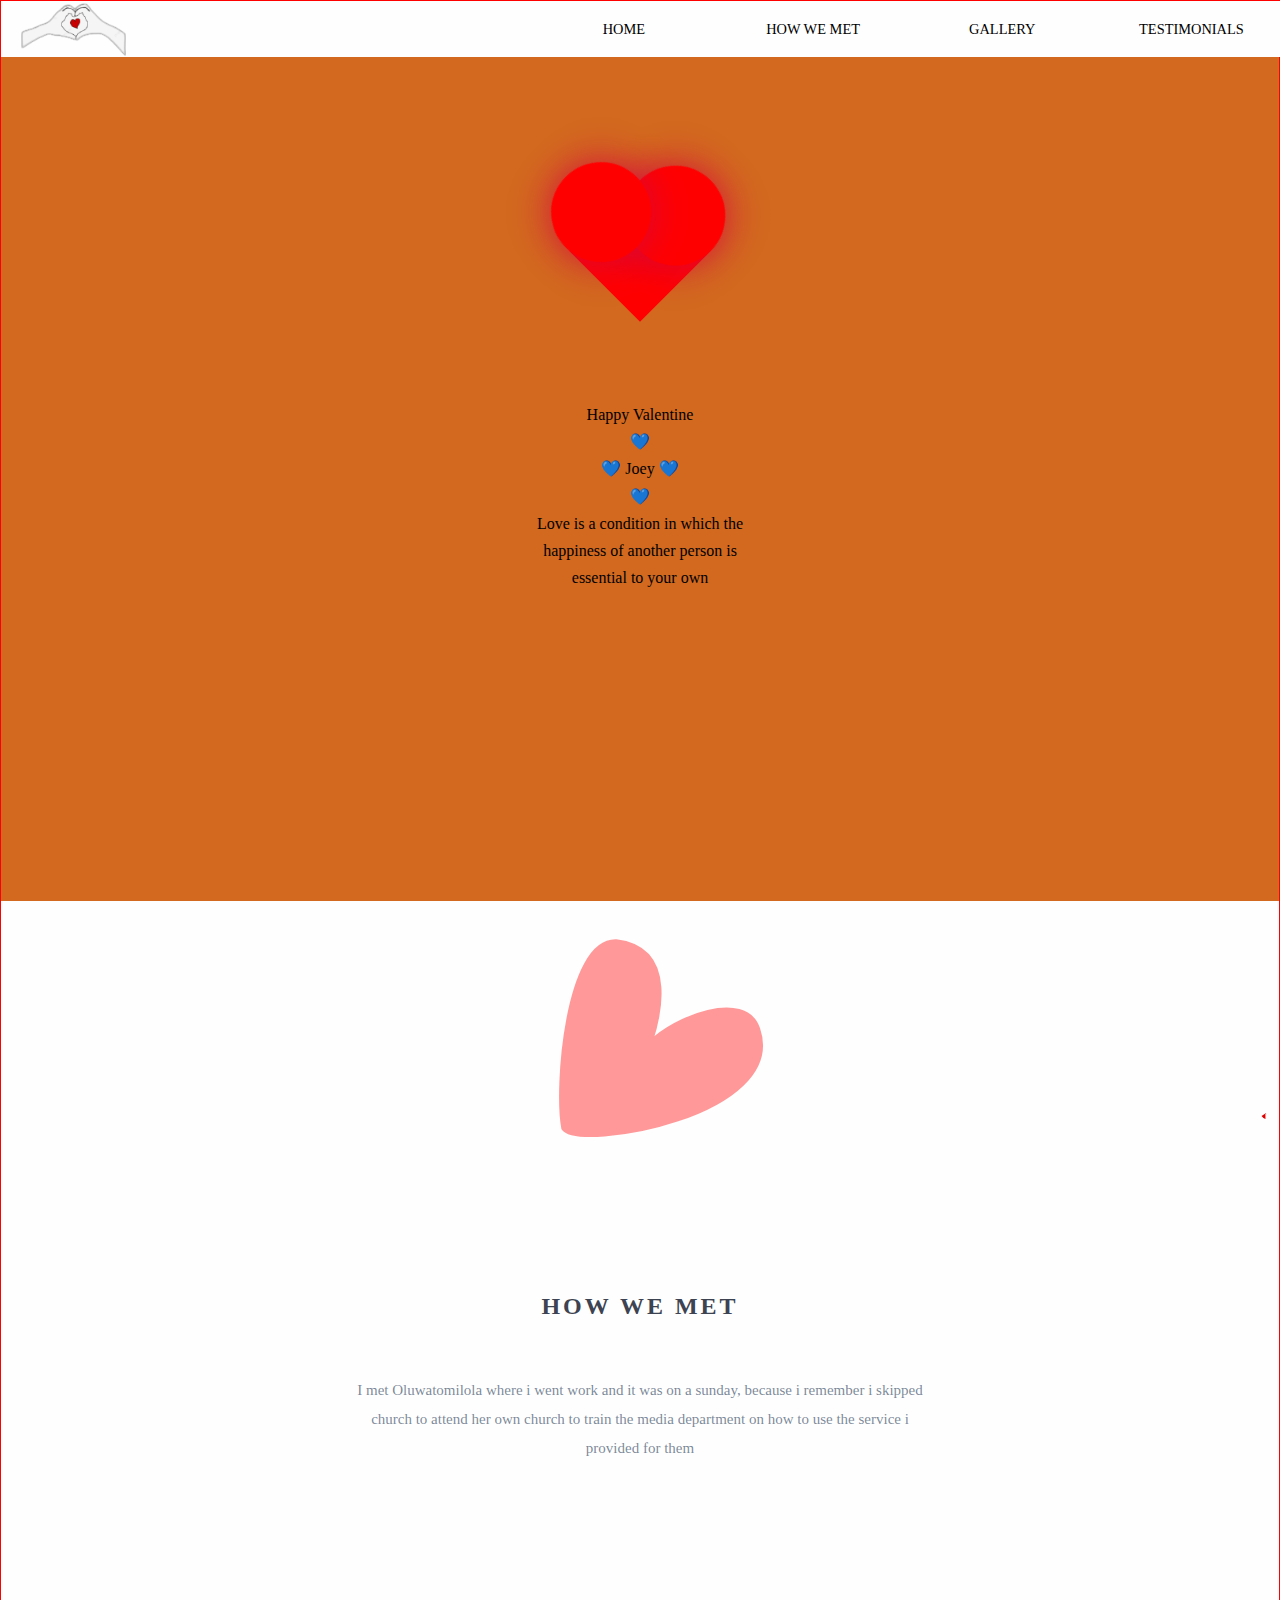
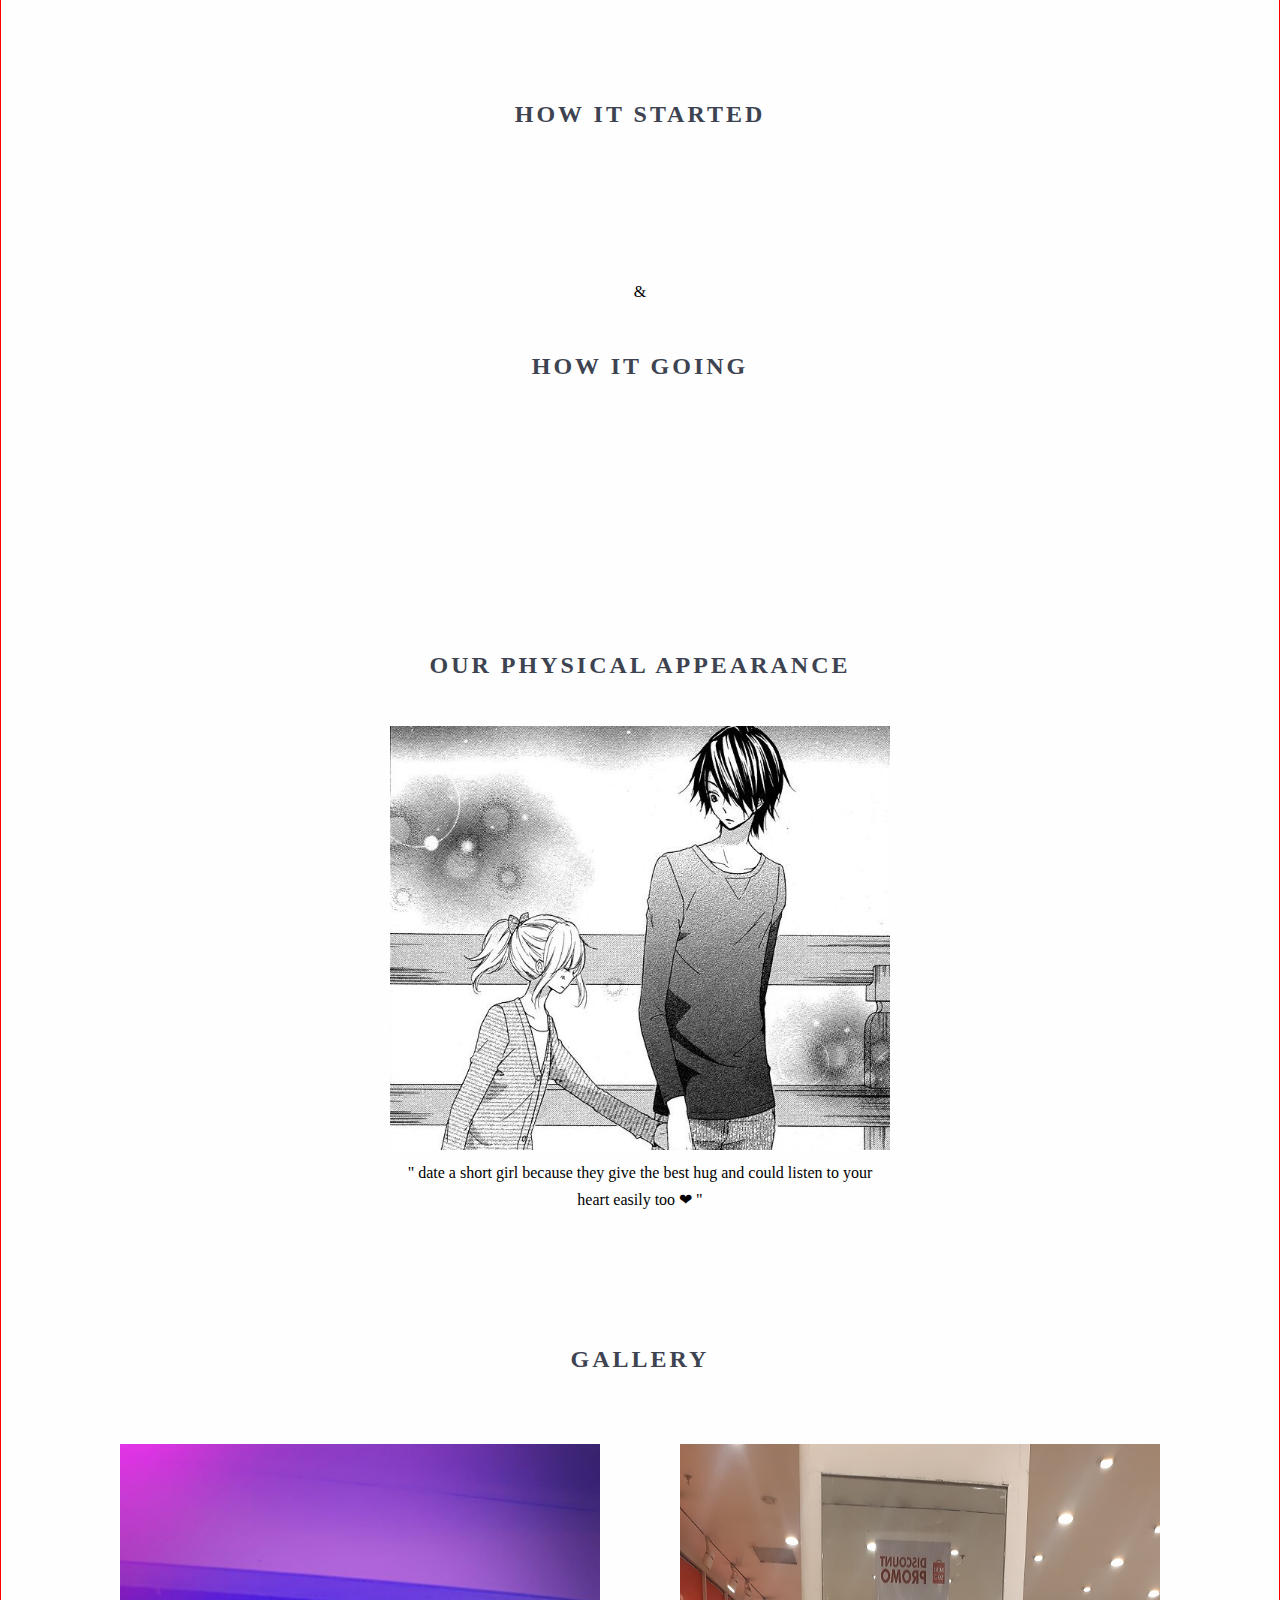
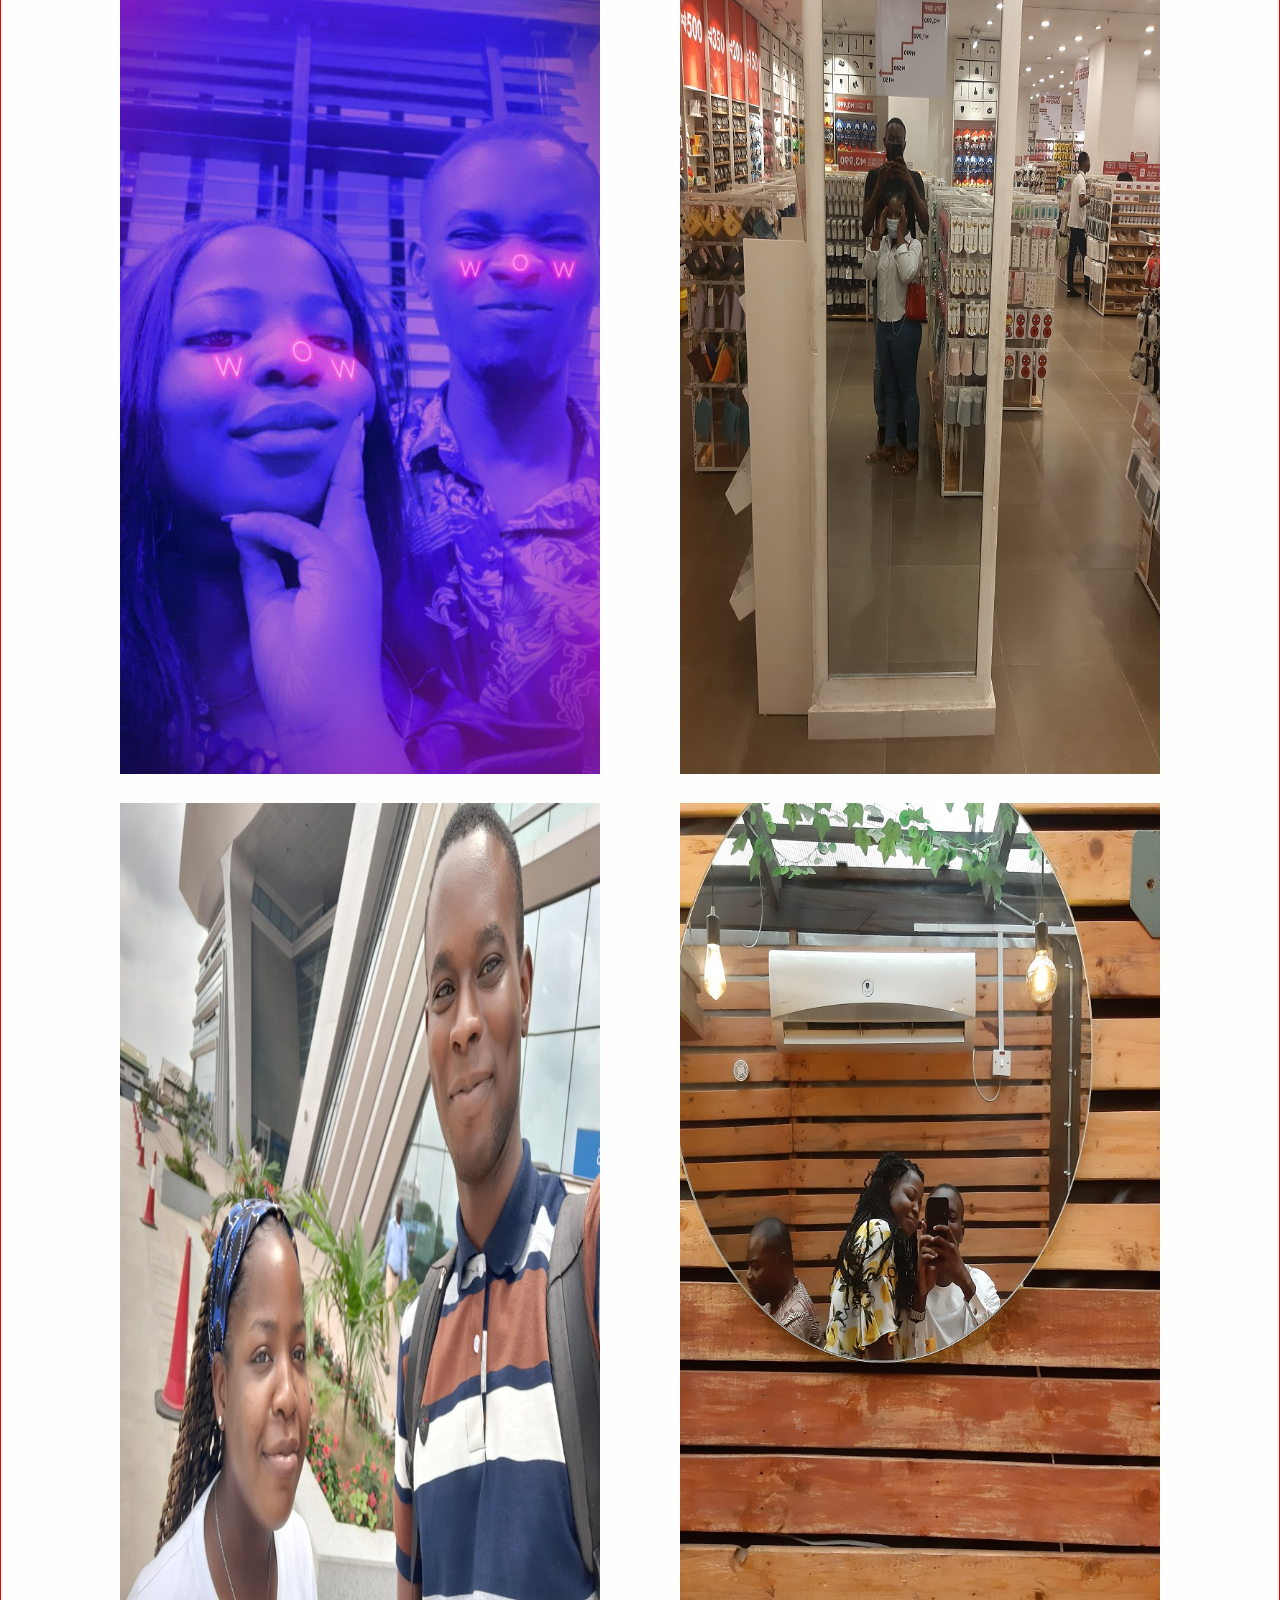
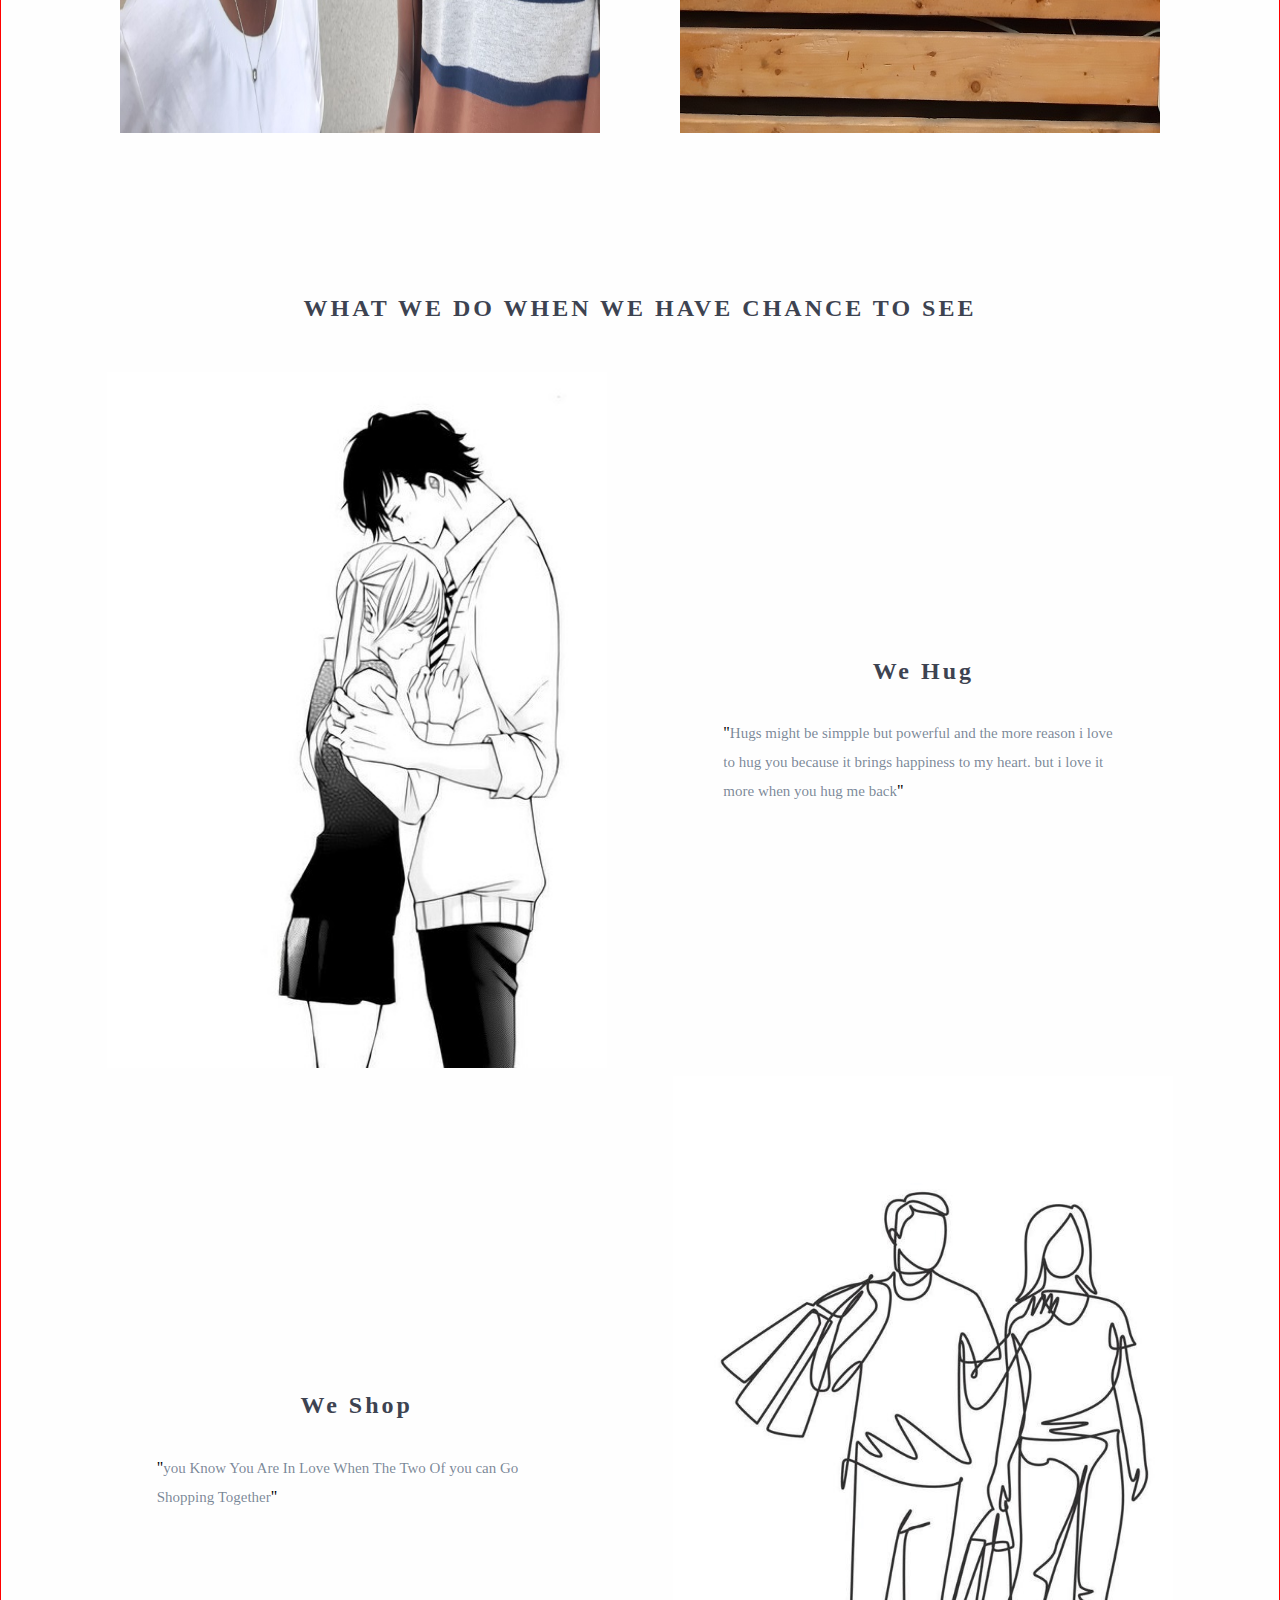
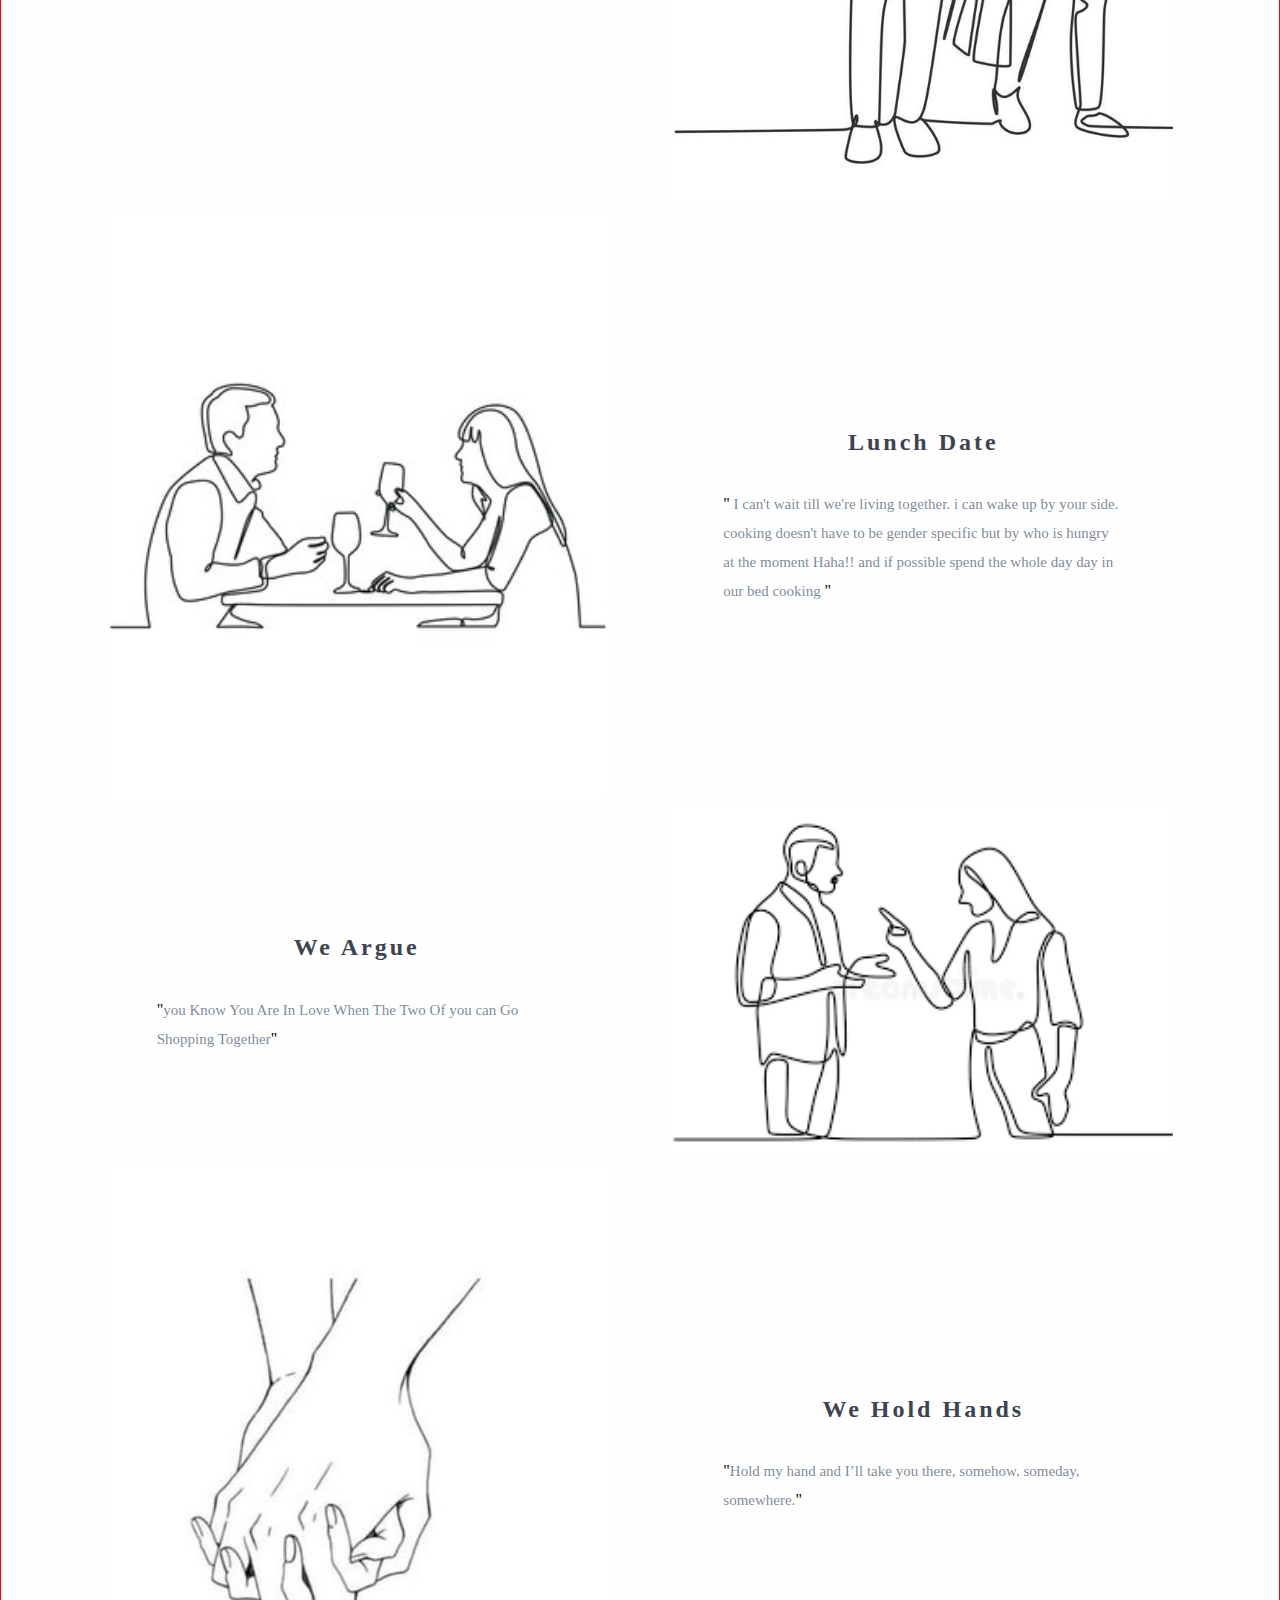
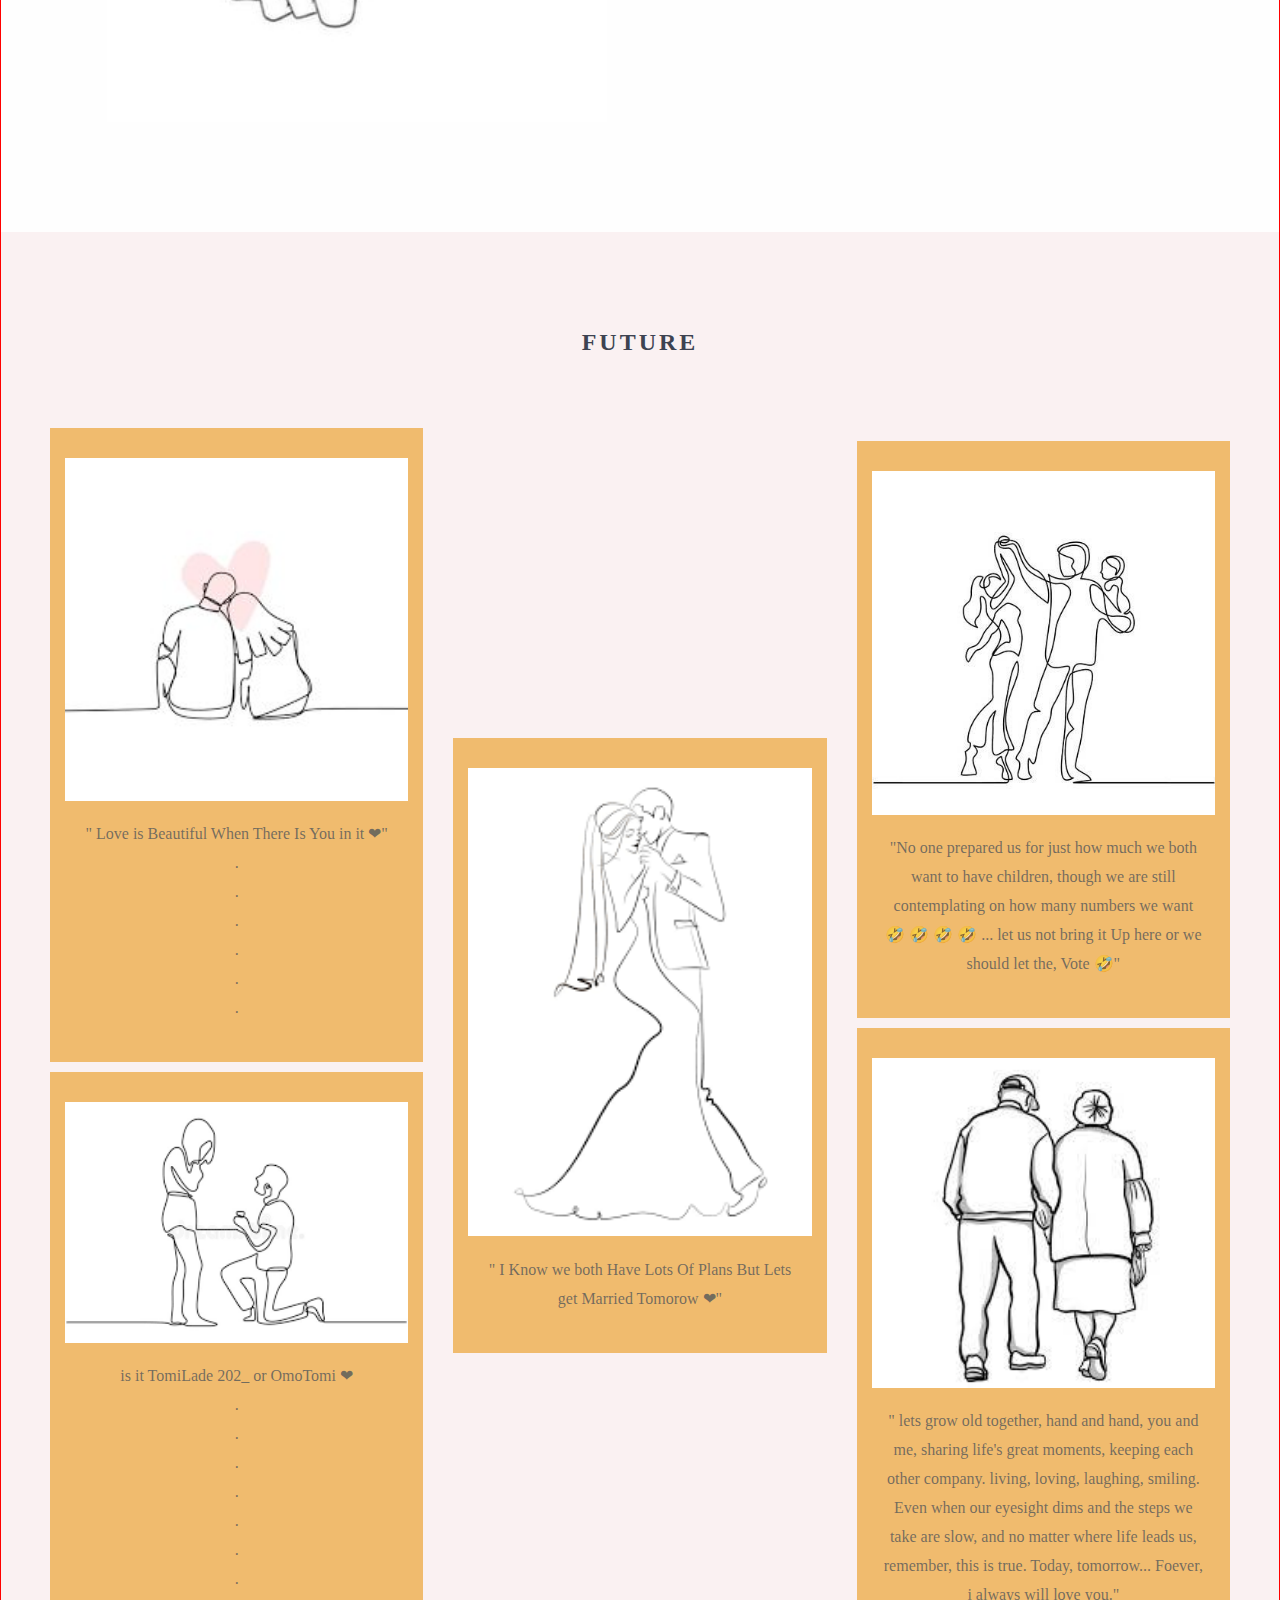
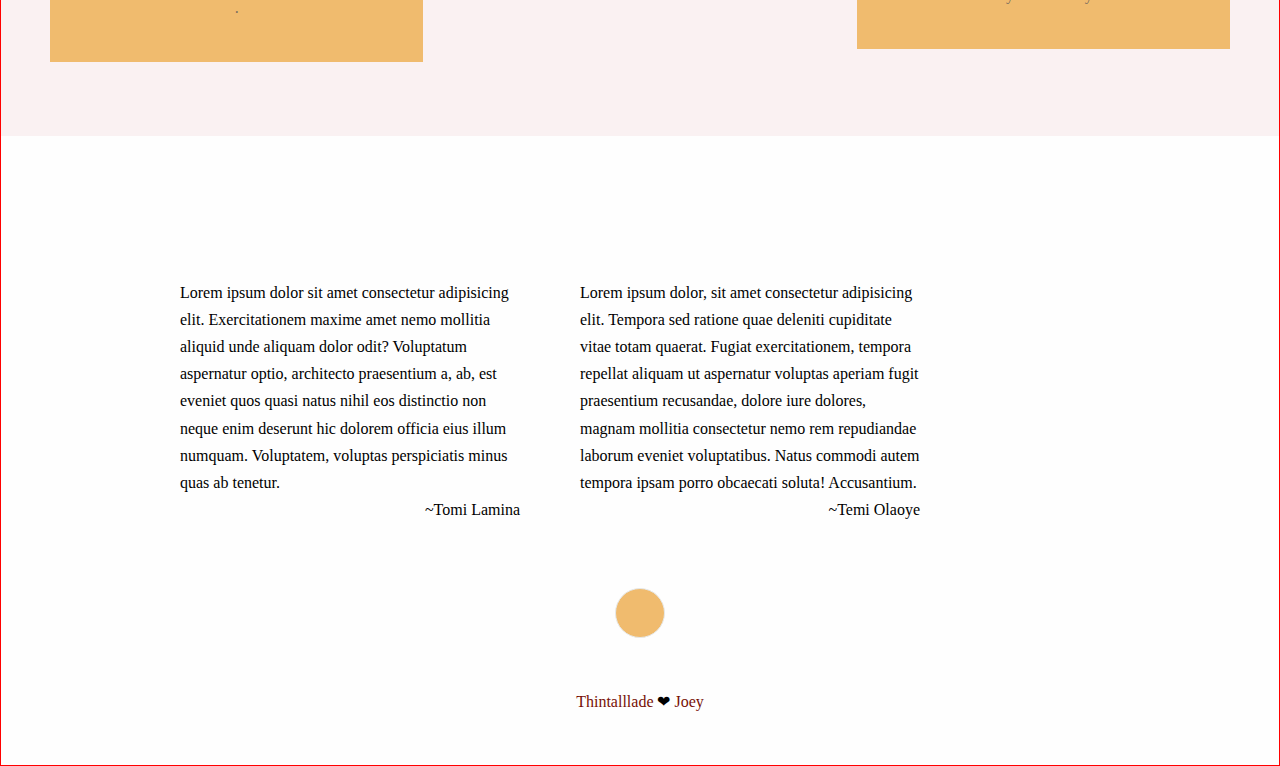
==== public/index.html @ 505647e0 "deploye the app on firebase" ====
<!DOCTYPE html>
<html lang="en">
  <head>
    <meta charset="UTF-8" />
    <meta http-equiv="X-UA-Compatible" content="IE=edge" />
    <meta name="viewport" content="width=device-width, initial-scale=1.0" />
    <title>&#128153; Joey</title>
    <link rel="stylesheet" href="/style.css" />
    <script src="main.js"></script>
  </head>
  <body>
    <!-- <div class="site-wrap"> -->
    <div class="site-wrap" id="home">
      <div class="nav-wrapper">
        <nav class="navbar">
        <img src="/images/love2.png" alt="">
        <div class="toggle" onclick="toggleMenu()">
        </div>
        <ul class="nav">
          <li class="nav-item"><a href="#home" onclick="toggleMenu()">HOME</a></li>
          <li class="nav-item"><a href="#about" onclick="toggleMenu()">HOW WE MET</a></li>
          <li class="nav-item"><a href="#service" onclick="toggleMenu()">GALLERY</a></li>
          <li class="nav-item"><a href="#testimonial" onclick="toggleMenu()">TESTIMONIALS</a></li>
        </ul>
        </nav>
      </div>


      <!-- Banner Layout -->
      <section class="banner" id="home">
        <div class="heart">
          <div id="heart"></div>
        </div>
          <div class="textBx">
            <h2>
              Happy Valentine 
            </h2>
            <p> &#128153; </p>
            <span>	&#128153; Joey &#128153;</span>
            <p>&#128153;</p>
            <h3>
              Love is a condition in which the <br />
              happiness of another person is <br />
              essential to your own
            </h3>
          </div>
      </section>

      <!-- Heart -->
      <section class="heartbeat">
          <svg xmlns="http://www.w3.org/2000/svg" id="svg5" version="1.1" viewBox="0 0 502.98 108.61">
            <path id="heart" d="M213.35 29.43c19.41-15.19 33.68 10.86 37.73 18.82-.28-13.61 11.64-40.98 25.94-34.01 32.3 15.74-15.88 83.8-26.4 81.76-13.24-9-51.35-53.3-37.27-66.57Z" style="fill:#ff9999;stroke:#ff9999;stroke-width:1.77321;stroke-linecap:butt;stroke-linejoin:miter;stroke-miterlimit:4;stroke-dasharray:none;stroke-opacity:1"/>
            <path  pathLength="1" id="line" d="M5.32 78.13c.96-.01 5-8.5 5.54-8.54.58-.05 6.1 8.51 7.1 8.51 3.66 0 9.29.06 10.71.05 2.53-.01 4.82-72.88 4.82-72.88l4.76 97.28 3.97-24.45 20.45-.22C64 77.86 77.1 63.66 78.36 63.8c1.31.15 6.68 14.08 7.94 14.07 2.3-.03 33.32.04 35.76.02.96 0 5-8.5 5.53-8.53.59-.05 6.1 8.51 7.1 8.5 3.66 0 9.3.07 10.72.06 2.53-.02 4.81-72.89 4.81-72.89l4.77 97.28 3.97-24.44s83.34-3.33 74.69 7.67c-8.65 11-45.3-42.94-31.65-53.58 25.6-19.96 49.96 36.94 40.26 36.5-12.2-.53 1.8-62.32 23.41-51.7 32.24 15.86-17.56 84.92-26.4 81.77-5.73-2.05-.68-21.68 31.4-26.58 26.65-6.42 29.5 2.35 52.62 7.11 2.53-.02 4.82-72.89 4.82-72.89l4.76 97.28 3.97-24.44 20.45-.22c1.31-.02 14.41-14.22 15.68-14.07 1.32.15 6.7 14.08 7.95 14.07 2.29-.03 33.32.04 35.76.02.95 0 5-8.5 5.53-8.54.58-.04 6.1 8.52 7.1 8.52 3.66 0 9.3.06 10.72.05 2.53-.02 4.81-72.89 4.81-72.89l4.77 97.28 3.97-24.44 20.45-.23c1.31-.01 14.4-14.22 15.68-14.07 1.32.16 6.69 14.09 7.94 14.07" />
          </svg>
      </section>

      <!-- How we Met layout in HTML -->

      <section class="intro" id="how_we_met">
          <div class="introBx">
            <h3>How We Met</h3>
            <p>
              I met Oluwatomilola where i went work and it was on a sunday,
              because i remember i skipped church to attend her own church to
              train the media department on how to use the service i provided
              for them
            </p>
          </div>
      </section>

      <section class="chat">
        <div class="started_vs_going_conversation">
            <div class="started_vs_going">
              <h3>How it started</h3>
              <div class="w50Bx">
                <div class="w50">
                  <img src="/images/how_it_started_1.jpg" alt="">
                </div>
                <div class="w50">
                  <img src="/images/how_it_started_2.jpg" alt="">
                </div>
                <div class="w50">
                  <img src="/images/how_it_started_3.jpg" alt="">
                </div>
              </div>
            </div>
            <div class="versus">
              <h3>&</h3>
            </div>
            <div class="started_vs_going">
              <h3>How it Going</h3>
              <div class="w50Bx">
                <div class="w50">
                  <img src="/images/how_it_going_1.jpg" alt="">
                </div>
                <div class="w50">
                  <img src="/images/how_it_going_2.jpg" alt="">
                </div>
                <div class="w50">
                  <img src="/images/how_it_going_3.jpg" alt="">
                </div>
              </div>
            </div>
        </div>
      </section>

      <section class="physicalAppearance">
          <h3>Our physical Appearance</h3>
        <div class="physicalAppearanceBx">
            <img src="./images/tomilade_tallShort.jpg" alt="">
            <p><span>&#34;</span> date a short girl because they give the best hug and could listen to your heart easily too &#10084; <span>&#34;</span></p>
        </div>
          
      </section>

      <section class="gallery">
        <h3>Gallery</h3>
        <div class="galleryBx">
          <div class="galleryImage">
            <img src="./images/jl_1.jpg" alt="">
          </div>
          <div class="galleryImage">
            <img src="./images/jl_2.jpg" alt="">
          </div>
          <div class="galleryImage">
            <img src="./images/jl_3.jpg" alt="">
          </div>
          <div class="galleryImage">
            <img src="./images/jl_4.jpg" alt="">
          </div>
        </div>
      </section>

      <section class="behindTheScene">
        <h3>What We Do When We have Chance To See</h3>
        <div class="behindTheSceneBx">
            
          <div class="behindTheSceneTextImage">
                <div class="behindTheSceneTextImg">
                    <img src="./images/hug.jpg" alt="">
                </div>
                <div class="behindTheSceneText">
                    <h3> we Hug</h3>
                    <p><span>&#34;</span>Hugs might be simpple but powerful and the more reason i love to hug you because it brings happiness to my heart. but i love it more when you hug me back<span>&#34;</span></p>
                </div>
          </div>
          
            
          <div class="behindTheSceneTextImage right">
                <div class="behindTheSceneTextImg">
                    <img src="./images/shopping.jpg" alt="">
                </div>
                <div class="behindTheSceneText">
                    <h3>we Shop</h3>
                    <p><span>&#34;</span>you Know You Are In Love When The Two Of you can Go Shopping Together<span>&#34;</span></p>
                </div>
          </div>
          
          
          <div class="behindTheSceneTextImage">
                <div class="behindTheSceneTextImg">
                    <img src="./images/dinner_date.jpg" alt="">
                </div>
                <div class="behindTheSceneText">
                    <h3>Lunch Date</h3>
                    <p><span>&#34;</span> I can't wait till we're living together. i can wake up by your side. cooking doesn't have to be gender specific but by who is hungry at the moment Haha!! and if possible spend the whole day day in our bed cooking <span>&#34;</span> </p>
                </div>
          </div>
          
          <div class="behindTheSceneTextImage right">
            <div class="behindTheSceneTextImg">
                <img src="./images/argue.jpg" alt="">
            </div>
            <div class="behindTheSceneText">
                <h3>we argue</h3>
                <p><span>&#34;</span>you Know You Are In Love When The Two Of you can Go Shopping Together<span>&#34;</span></p>
            </div>
          </div>
          
          <div class="behindTheSceneTextImage ">
            <div class="behindTheSceneTextImg">
              <img src="./images/hands_together.jpg" alt="">
            </div>
            <div class="behindTheSceneText ">
              <h3>we hold hands</h3>
              <p><span>&#34;</span>Hold my hand and I’ll take you there, somehow, someday, somewhere.<span>&#34;</span></p>
            </div>
          </div>
        </div>
      </section>

      <section class="tomorrow">
        <h3>Future</h3>
        <div class="tomorrowBx">
          
            <div class="tomorrowBxContent">
                <div class="tomorrowBxTextImage">
                  <div class="w-50_tomorrow">
                      <img src="./images/tomilade_vector2.jpg" alt="">
                  </div>
                  <p> " Love is Beautiful When There Is You in it &#10084;" <br>. <br>. <br>. <br>.<br>. <br>. <br></p>
                </div>

                <div class="tomorrowBxTextImage">
                    <div class="w-50_tomorrow">
                        <img src="./images/tomilade_proposal.jpg" alt="">
                    </div>
                    <p> is it TomiLade 202_ or OmoTomi &#10084; <br>. <br>. <br>. <br>.<br>. <br>. <br>. <br>. <br></p>
                </div>
            </div>

            <div class="tomorrowBxContent">
                <div class="tomorrowBxTextImage">
                  <div class="w-50_tomorrow">
                      <img src="./images/tomilade_marraige.jpg" alt="">
                  </div>
                  <p>" I Know we both Have Lots Of Plans But Lets get Married Tomorow &#10084;"</p>
                </div>
            </div>
            
            <div class="tomorrowBxContent">
                <div class="tomorrowBxTextImage">
                  <div class="w-50_tomorrow">
                    <img src="./images/tomilade_vector+with_child.jpg" alt="">
                  </div>
                  <p>"No one prepared us for just how much we both want to have children, though we are still contemplating on how many numbers we want &#129315; &#129315; &#129315; &#129315; ... let us not bring it Up here or we should let the, Vote &#129315;"</p>
                </div>

                <div class="tomorrowBxTextImage">
                  <div class="w-50_tomorrow">
                    <img src="./images/tomilade_growing_old.jpg" alt="">
                  </div>
                  <p>" lets grow old together, hand and hand, you and me, sharing life's great moments, keeping each other company. living, loving, laughing, smiling. Even when our eyesight dims and the steps we take are slow, and no matter where life leads us, remember, this is true. Today, tomorrow... Foever, i always will love you."</p>
                </div>
            </div>

        </div>
      </section>

      <section class="friendThought">
        <h3></h3>
        <div class="friendThoughtBx">
          <div class="friendParagraph">
            <p>Lorem ipsum dolor sit amet consectetur adipisicing elit. Exercitationem maxime amet nemo mollitia aliquid unde aliquam dolor odit? Voluptatum aspernatur optio, architecto praesentium a, ab, est eveniet quos quasi natus nihil eos distinctio non neque enim deserunt hic dolorem officia eius illum numquam. Voluptatem, voluptas perspiciatis minus quas ab tenetur.</p>
            <h4>~Tomi Lamina</h4>
          </div>

          <div class="friendParagraph">
            <p>Lorem ipsum dolor, sit amet consectetur adipisicing elit. Tempora sed ratione quae deleniti cupiditate vitae totam quaerat. Fugiat exercitationem, tempora repellat aliquam ut aspernatur voluptas aperiam fugit praesentium recusandae, dolore iure dolores, magnam mollitia consectetur nemo rem repudiandae laborum eveniet voluptatibus. Natus commodi autem tempora ipsam porro obcaecati soluta! Accusantium.</p>
            <h4>~Temi Olaoye</h4>
          </div>
        </div>
      </section>
      
      <footer>
        <a href="#home"></a>
        <p style="color: #770f05;">Thintalllade <span>&#10084;</span> Joey  </p>
      </footer>
    </div>
</div>
  </body>
</html>
---- style.css ----
* {
  margin: 0;
  -webkit-box-sizing: border-box;
          box-sizing: border-box;
  font-family: "verdana";
  width: 100%;
  line-height: 1.7;
  font-weight: 400;
  font-size: 1rem;
  color: #000;
  /* NAVIGATION */
}

* .heartbeat {
  height: 20vh;
  display: -webkit-box;
  display: -ms-flexbox;
  display: flex;
  -webkit-box-pack: center;
      -ms-flex-pack: center;
          justify-content: center;
  -webkit-box-align: center;
      -ms-flex-align: center;
          align-items: center;
  width: 100%;
}

* svg {
  overflow: visible;
  padding-top: 10%;
}

* svg path#line {
  fill: none;
  stroke: #e00000;
  stroke-width: 2;
  stroke-linecap: butt;
  stroke-linejoin: round;
  stroke-miterlimit: 4;
  stroke-dasharray: none;
  stroke-opacity: 1;
  stroke-dasharray: 1;
  stroke-dashoffset: 1;
  -webkit-animation: dash 4s linear infinite;
          animation: dash 4s linear infinite;
}

* svg path#heart {
  -webkit-transform-origin: 50% 50%;
          transform-origin: 50% 50%;
  -webkit-animation: blink 4s linear infinite;
          animation: blink 4s linear infinite;
}

@-webkit-keyframes dash {
  0% {
    stroke-dashoffset: 1;
  }
  80% {
    stroke-dashoffset: 0;
  }
  100% {
    stroke-dashoffset: 0;
  }
}

@keyframes dash {
  0% {
    stroke-dashoffset: 1;
  }
  80% {
    stroke-dashoffset: 0;
  }
  100% {
    stroke-dashoffset: 0;
  }
}

@-webkit-keyframes blink {
  0% {
    opacity: 0;
    -webkit-transform: scale(0);
            transform: scale(0);
  }
  60% {
    opacity: 0;
    -webkit-transform: scale(0);
            transform: scale(0);
  }
  70% {
    opacity: 1;
    -webkit-transform: scale(1.2);
            transform: scale(1.2);
  }
  75% {
    opacity: 1;
    -webkit-transform: scale(1);
            transform: scale(1);
  }
  80% {
    opacity: 1;
    -webkit-transform: scale(1.2);
            transform: scale(1.2);
  }
  85% {
    opacity: 1;
    -webkit-transform: scale(1);
            transform: scale(1);
  }
  100% {
    opacity: 0;
    -webkit-transform: scale(1);
            transform: scale(1);
  }
}

@keyframes blink {
  0% {
    opacity: 0;
    -webkit-transform: scale(0);
            transform: scale(0);
  }
  60% {
    opacity: 0;
    -webkit-transform: scale(0);
            transform: scale(0);
  }
  70% {
    opacity: 1;
    -webkit-transform: scale(1.2);
            transform: scale(1.2);
  }
  75% {
    opacity: 1;
    -webkit-transform: scale(1);
            transform: scale(1);
  }
  80% {
    opacity: 1;
    -webkit-transform: scale(1.2);
            transform: scale(1.2);
  }
  85% {
    opacity: 1;
    -webkit-transform: scale(1);
            transform: scale(1);
  }
  100% {
    opacity: 0;
    -webkit-transform: scale(1);
            transform: scale(1);
  }
}

* #heart {
  margin-top: 10%;
  width: 100px;
  height: 100px;
  background-color: red;
  margin: 100px auto;
  position: relative;
  -webkit-transform: rotate(45deg);
          transform: rotate(45deg);
  -webkit-animation: example 0.3s linear 1s infinite alternate;
  z-index: 0;
}

* #heart:after {
  width: 100px;
  height: 100px;
  border-radius: 50%;
  position: absolute;
  content: "";
  top: 0px;
  left: -55px;
  background-color: red;
  -webkit-box-shadow: 0 0 40px #d5093c;
          box-shadow: 0 0 40px #d5093c;
  -webkit-animation: examp 0.5s linear 1s infinite alternate;
  /*border-top:1px solid rgba(213,9,60,1);
    border-left:0px solid rgba(213,9,60,1);*/
  z-index: 2;
}

* #heart:before {
  width: 100px;
  height: 100px;
  border-radius: 50%;
  position: absolute;
  content: "";
  top: -50px;
  right: 0px;
  background-color: red;
  -webkit-box-shadow: 0 0 40px #d5093c;
          box-shadow: 0 0 40px #d5093c;
  -webkit-animation: examp 0.5s linear 1s infinite alternate;
  z-index: -1;
}

@-webkit-keyframes example {
  0% {
    -webkit-transform: scale(1, 1) rotate(45deg);
    -webkit-box-shadow: 0 0 40px #d5093c;
            box-shadow: 0 0 40px #d5093c;
  }
  100% {
    -webkit-transform: scale(1.1, 1.1) rotate(45deg);
    -webkit-box-shadow: 0 0 40px rgba(213, 9, 60, 0.6);
            box-shadow: 0 0 40px rgba(213, 9, 60, 0.6);
  }
}

@-webkit-keyframes examp {
  0% {
    -webkit-box-shadow: 0 0 40px #d5093c;
            box-shadow: 0 0 40px #d5093c;
  }
  100% {
    -webkit-box-shadow: 0 0 40px rgba(213, 9, 60, 0.6);
            box-shadow: 0 0 40px rgba(213, 9, 60, 0.6);
  }
}

* .site-wrap {
  border: 1px solid red;
  background: #fefefe;
}

* .site-wrap .navbar {
  display: -ms-grid;
  display: grid;
  -ms-grid-columns: 1fr 100px 2fr;
      grid-template-columns: 1fr 100px 2fr;
  -webkit-box-align: center;
      -ms-flex-align: center;
          align-items: center;
  overflow: hidden;
  position: fixed;
  background: #fefefe;
}

* .site-wrap .navbar img {
  height: 56px;
  width: auto;
  -ms-grid-column-align: start;
      justify-self: start;
  margin-left: 20px;
}

* .site-wrap .navbar ul {
  list-style: none;
  display: -ms-grid;
  display: grid;
  grid-gap: 10px;
  -ms-grid-columns: (1fr)[4];
      grid-template-columns: repeat(4, 1fr);
  -ms-grid-column-align: end;
      justify-self: end;
  text-align: center;
}

* .site-wrap .navbar ul a {
  color: #000;
  font-size: 0.9rem;
  font-weight: 400;
  text-decoration: none;
  padding: 5px;
  -webkit-transition: color 0.3s ease-out;
  transition: color 0.3s ease-out;
  text-transform: capitalize;
}

* .site-wrap .navbar.sticky {
  background: #c30040;
  padding: 20px 100px;
  -webkit-box-shadow: 0 5px 20px black;
          box-shadow: 0 5px 20px black;
}

* .site-wrap .navbar.sticky img {
  margin-left: -58px;
}

* .site-wrap .navbar.sticky .toggle {
  margin-left: 362px;
}

* .site-wrap .navbar.sticky ul li a {
  color: #fefefe;
  text-transform: capitalize;
}

* .site-wrap .banner {
  height: 100vh;
  background: chocolate;
  text-align: center;
}

* .site-wrap .banner .heart {
  padding-top: 100px;
}

* .site-wrap .banner .bannerBx {
  display: -webkit-box;
  display: -ms-flexbox;
  display: flex;
  -webkit-box-orient: horizontal;
  -webkit-box-direction: normal;
      -ms-flex-direction: row;
          flex-direction: row;
  border: 1px solid;
}

* .site-wrap .intro {
  max-width: 600px;
  margin: 13% auto;
}

* .site-wrap .intro .introBx {
  text-align: center;
  margin-bottom: 30px;
  color: #111;
  padding: 10px;
}

* .site-wrap .intro h3 {
  color: #3d4351;
  font-size: 24px;
  font-weight: 700;
  text-transform: uppercase;
  letter-spacing: 3px;
  margin-bottom: 20px;
  text-align: center;
  padding: 5%;
}

* .site-wrap .intro p {
  font-size: 15px;
  line-height: 29px;
  color: rgba(28, 54, 83, 0.6);
  padding-bottom: 20px;
}

* .site-wrap .chat {
  max-width: 1200px;
  margin: 0 auto;
  margin: 8% auto;
}

* .site-wrap .chat .started_vs_going_conversation {
  display: -ms-grid;
  display: grid;
  -ms-grid-columns: (minmax(300px, 0, 2fr))[auto-fit];
      grid-template-columns: repeat(auto-fit, minmax(300px, 0, 2fr));
  grid-gap: 1rem;
  -webkit-box-pack: center;
      -ms-flex-pack: center;
          justify-content: center;
  padding: 10px;
}

* .site-wrap .chat .started_vs_going_conversation .started_vs_going h3 {
  color: #3d4351;
  font-size: 24px;
  font-weight: 700;
  text-transform: uppercase;
  letter-spacing: 3px;
  margin-bottom: 20px;
  text-align: center;
  padding: 10% 0;
}

* .site-wrap .chat .started_vs_going_conversation .started_vs_going .w50 {
  width: 100%;
}

* .site-wrap .chat .started_vs_going_conversation .started_vs_going .w50 img {
  -o-object-fit: fill;
     object-fit: fill;
  width: 100%;
}

* .site-wrap .chat .started_vs_going_conversation .versus {
  text-align: center;
}

* .site-wrap .physicalAppearance {
  max-width: 1000px;
  margin: 8% auto;
  text-align: center;
  color: #111;
}

* .site-wrap .physicalAppearance h3 {
  color: #3d4351;
  font-size: 24px;
  font-weight: 700;
  text-transform: uppercase;
  letter-spacing: 3px;
  margin-bottom: 20px;
  text-align: center;
  padding: 2%;
}

* .site-wrap .physicalAppearance .physicalAppearanceBx {
  width: 50%;
  margin: 0 auto;
}

* .site-wrap .physicalAppearance .physicalAppearanceBx img {
  width: 100%;
}

* .site-wrap .gallery {
  max-width: 1200px;
  margin: 0 auto;
  margin: 8% auto;
}

* .site-wrap .gallery h3 {
  color: #3d4351;
  font-size: 24px;
  font-weight: 700;
  text-transform: uppercase;
  letter-spacing: 3px;
  margin-bottom: 20px;
  text-align: center;
  padding: 2%;
}

* .site-wrap .gallery .galleryBx {
  display: -webkit-box;
  display: -ms-flexbox;
  display: flex;
  -ms-flex-wrap: wrap;
      flex-wrap: wrap;
  -webkit-box-pack: space-evenly;
      -ms-flex-pack: space-evenly;
          justify-content: space-evenly;
  padding: 10px;
}

* .site-wrap .gallery .galleryBx .galleryImage {
  width: 500px;
  padding: 10px;
}

* .site-wrap .gallery .galleryBx .galleryImage img {
  -o-object-fit: fill;
     object-fit: fill;
  width: 100%;
}

* .site-wrap .behindTheScene {
  margin: 8% auto;
  max-width: 1200px;
  margin: 0 auto;
  background: #fefefe;
}

* .site-wrap .behindTheScene h3 {
  color: #3d4351;
  font-size: 24px;
  font-weight: 700;
  text-transform: uppercase;
  letter-spacing: 3px;
  margin-bottom: 20px;
  text-align: center;
  padding: 2%;
}

* .site-wrap .behindTheScene .behindTheSceneBx {
  display: -webkit-box;
  display: -ms-flexbox;
  display: flex;
  -webkit-box-orient: vertical;
  -webkit-box-direction: normal;
      -ms-flex-direction: column;
          flex-direction: column;
  -ms-flex-wrap: wrap;
      flex-wrap: wrap;
}

* .site-wrap .behindTheScene .behindTheSceneBx .behindTheSceneTextImage {
  display: -webkit-box;
  display: -ms-flexbox;
  display: flex;
  -ms-flex-wrap: wrap;
      flex-wrap: wrap;
  -webkit-box-orient: horizontal;
  -webkit-box-direction: normal;
      -ms-flex-direction: row;
          flex-direction: row;
  -webkit-box-pack: space-evenly;
      -ms-flex-pack: space-evenly;
          justify-content: space-evenly;
  -webkit-box-align: center;
      -ms-flex-align: center;
          align-items: center;
  margin: 0 auto;
}

* .site-wrap .behindTheScene .behindTheSceneBx .behindTheSceneTextImage .behindTheSceneTextImg {
  width: 500px;
}

* .site-wrap .behindTheScene .behindTheSceneBx .behindTheSceneTextImage .behindTheSceneTextImg img {
  width: 100%;
}

* .site-wrap .behindTheScene .behindTheSceneBx .behindTheSceneTextImage .behindTheSceneText {
  max-width: 500px;
  padding: 20px 50px;
}

* .site-wrap .behindTheScene .behindTheSceneBx .behindTheSceneTextImage .behindTheSceneText h3 {
  color: #3d4351;
  font-size: 24px;
  font-weight: 700;
  text-transform: capitalize;
  letter-spacing: 3px;
  margin-bottom: 20px;
  text-align: center;
}

* .site-wrap .behindTheScene .behindTheSceneBx .behindTheSceneTextImage .behindTheSceneText p {
  font-size: 15px;
  line-height: 29px;
  color: rgba(28, 54, 83, 0.6);
}

* .site-wrap .behindTheScene .behindTheSceneBx .right {
  -webkit-box-orient: horizontal;
  -webkit-box-direction: reverse;
      -ms-flex-direction: row-reverse;
          flex-direction: row-reverse;
}

* .site-wrap .tomorrow {
  margin: 8% auto;
  background: #faf1f2;
  text-align: center;
  padding: 5% 0;
}

* .site-wrap .tomorrow h3 {
  color: #3d4351;
  font-size: 24px;
  font-weight: 700;
  text-transform: uppercase;
  letter-spacing: 3px;
  margin-bottom: 20px;
  text-align: center;
  padding: 2%;
}

* .site-wrap .tomorrow .tomorrowBx {
  max-width: 1200px;
  margin: 0 auto;
  display: -ms-grid;
  display: grid;
  -ms-grid-columns: (minmax(300px, 1fr))[auto-fill];
      grid-template-columns: repeat(auto-fill, minmax(300px, 1fr));
  grid-column-gap: 10px;
  grid-row-gap: 6px;
  -webkit-box-align: center;
      -ms-flex-align: center;
          align-items: center;
}

* .site-wrap .tomorrow .tomorrowBx .tomorrowBxContent {
  display: -webkit-box;
  display: -ms-flexbox;
  display: flex;
  -webkit-box-orient: vertical;
  -webkit-box-direction: normal;
      -ms-flex-direction: column;
          flex-direction: column;
  padding: 10px;
}

* .site-wrap .tomorrow .tomorrowBx .tomorrowBxContent .tomorrowBxTextImage {
  color: #fff;
  background: #f0bb6e;
  padding: 30px 15px;
  text-align: center;
  margin-top: 10px;
}

* .site-wrap .tomorrow .tomorrowBx .tomorrowBxContent .tomorrowBxTextImage .w-50_tomorrow {
  width: 100%;
}

* .site-wrap .tomorrow .tomorrowBx .tomorrowBxContent .tomorrowBxTextImage .w-50_tomorrow img {
  -o-object-fit: fill;
     object-fit: fill;
  width: 100%;
}

* .site-wrap .tomorrow .tomorrowBx .tomorrowBxContent .tomorrowBxTextImage p {
  font-size: 1em;
  line-height: 29px;
  color: rgba(28, 54, 83, 0.6);
  padding: 10px;
}

* .site-wrap .tomorrow .tomorrowBx .tomorrowBxTextImage:hover {
  border-bottom: 3px solid #009e66;
  cursor: pointer;
}

* .site-wrap .friendThought {
  max-width: 1000px;
  margin: 0 auto;
  padding: 10px;
}

* .site-wrap .friendThought .friendThoughtBx {
  display: -webkit-box;
  display: -ms-flexbox;
  display: flex;
  -ms-flex-wrap: wrap;
      flex-wrap: wrap;
}

* .site-wrap .friendThought .friendThoughtBx .friendParagraph {
  width: 400px;
  text-align: left;
  padding: 30px;
}

* .site-wrap .friendThought .friendThoughtBx .friendParagraph h4 {
  text-align: right;
}

* .site-wrap footer {
  max-width: 1200px;
  margin: 0 auto;
  padding: 50px;
  text-align: center;
}

* .site-wrap footer a {
  display: block;
  cursor: pointer;
  margin: -25px auto 50px;
  border-radius: 50%;
  width: 50px;
  height: 50px;
  border: 1px solid #e6e9ea;
  background: #f0bb6e;
}

@media (max-width: 991px) {
  #heart {
    margin-top: 1%;
    width: 50px;
    height: 50px;
    background-color: red;
    margin: 100px auto;
    position: relative;
    -webkit-transform: rotate(45deg);
            transform: rotate(45deg);
    -webkit-animation: example 0.3s linear 1s infinite alternate;
    z-index: 0;
  }
  #heart:after {
    width: 50px;
    height: 50px;
    border-radius: 50%;
    position: absolute;
    content: "";
    top: 0px;
    left: -33px;
  }
  #heart:before {
    width: 50px;
    height: 50px;
    border-radius: 50%;
    position: absolute;
    content: "";
    top: -33px;
    right: 0px;
    background-color: red;
    -webkit-box-shadow: 0 0 40px #d5093c;
            box-shadow: 0 0 40px #d5093c;
    -webkit-animation: examp 0.5s linear 1s infinite alternate;
    z-index: -1;
  }
  @-webkit-keyframes example {
    0% {
      -webkit-transform: scale(1, 1) rotate(45deg);
      -webkit-box-shadow: 0 0 40px #d5093c;
              box-shadow: 0 0 40px #d5093c;
    }
    100% {
      -webkit-transform: scale(1.1, 1.1) rotate(45deg);
      -webkit-box-shadow: 0 0 40px rgba(213, 9, 60, 0.6);
              box-shadow: 0 0 40px rgba(213, 9, 60, 0.6);
    }
  }
  @-webkit-keyframes examp {
    0% {
      -webkit-box-shadow: 0 0 40px #d5093c;
              box-shadow: 0 0 40px #d5093c;
    }
    100% {
      -webkit-box-shadow: 0 0 40px rgba(213, 9, 60, 0.6);
              box-shadow: 0 0 40px rgba(213, 9, 60, 0.6);
    }
  }
  .site-wrap .sticky {
    padding: 20px 50px;
  }
  .site-wrap .navbar {
    -ms-grid-columns: 1fr 1fr;
        grid-template-columns: 1fr 1fr;
    z-index: 1;
  }
  .site-wrap .navbar .toggle {
    margin-left: 280px;
  }
  .site-wrap .navbar .nav {
    display: none;
    position: fixed;
    background: red;
    display: block;
    top: 75px;
    left: -100%;
    padding: 100px 50px;
    width: 100%;
    height: 100vh;
    text-align: center;
    border-top: 1px solid rgba(0, 0, 0, 0.2);
    -webkit-transition: 0.5s;
    transition: 0.5s;
    z-index: 2;
  }
  .site-wrap .navbar .nav li a {
    font-size: 20px;
    color: #111;
    font-weight: 400;
    margin: 10px 0;
  }
  .site-wrap .nav.active {
    position: fixed;
    color: crimson !important;
    display: block;
    top: 75px;
    left: 0;
    padding: 100px 50px;
    width: 100%;
    height: 100vh;
    text-align: center;
    border-top: 1px solid rgba(0, 0, 0, 0.2);
  }
  .site-wrap .toggle {
    width: 40px;
    height: 40px;
    background-image: url(/images/menu.svg);
    background-position: center;
    background-repeat: no-repeat;
    background-size: 30px;
    cursor: pointer;
  }
  .site-wrap .toggle.active {
    width: 40px;
    height: 40px;
    background-image: url(/images/close.svg);
    background-position: center;
    background-repeat: no-repeat;
    background-size: 30px;
    cursor: pointer;
  }
  .site-wrap header.sticky .toggle {
    -webkit-filter: invert(1);
            filter: invert(1);
  }
  .site-wrap .banner .heart {
    padding-top: 8px;
  }
}

@media (max-width: 685px) {
  .site-wrap .toggle {
    margin-left: 180px;
  }
}

@media (max-width: 452px) {
  .site-wrap .toggle {
    margin-left: 80px !important;
  }
}

@media (max-width: 320px) {
  .site-wrap .toggle {
    margin-left: 80px !important;
  }
}
/*# sourceMappingURL=style.css.map */
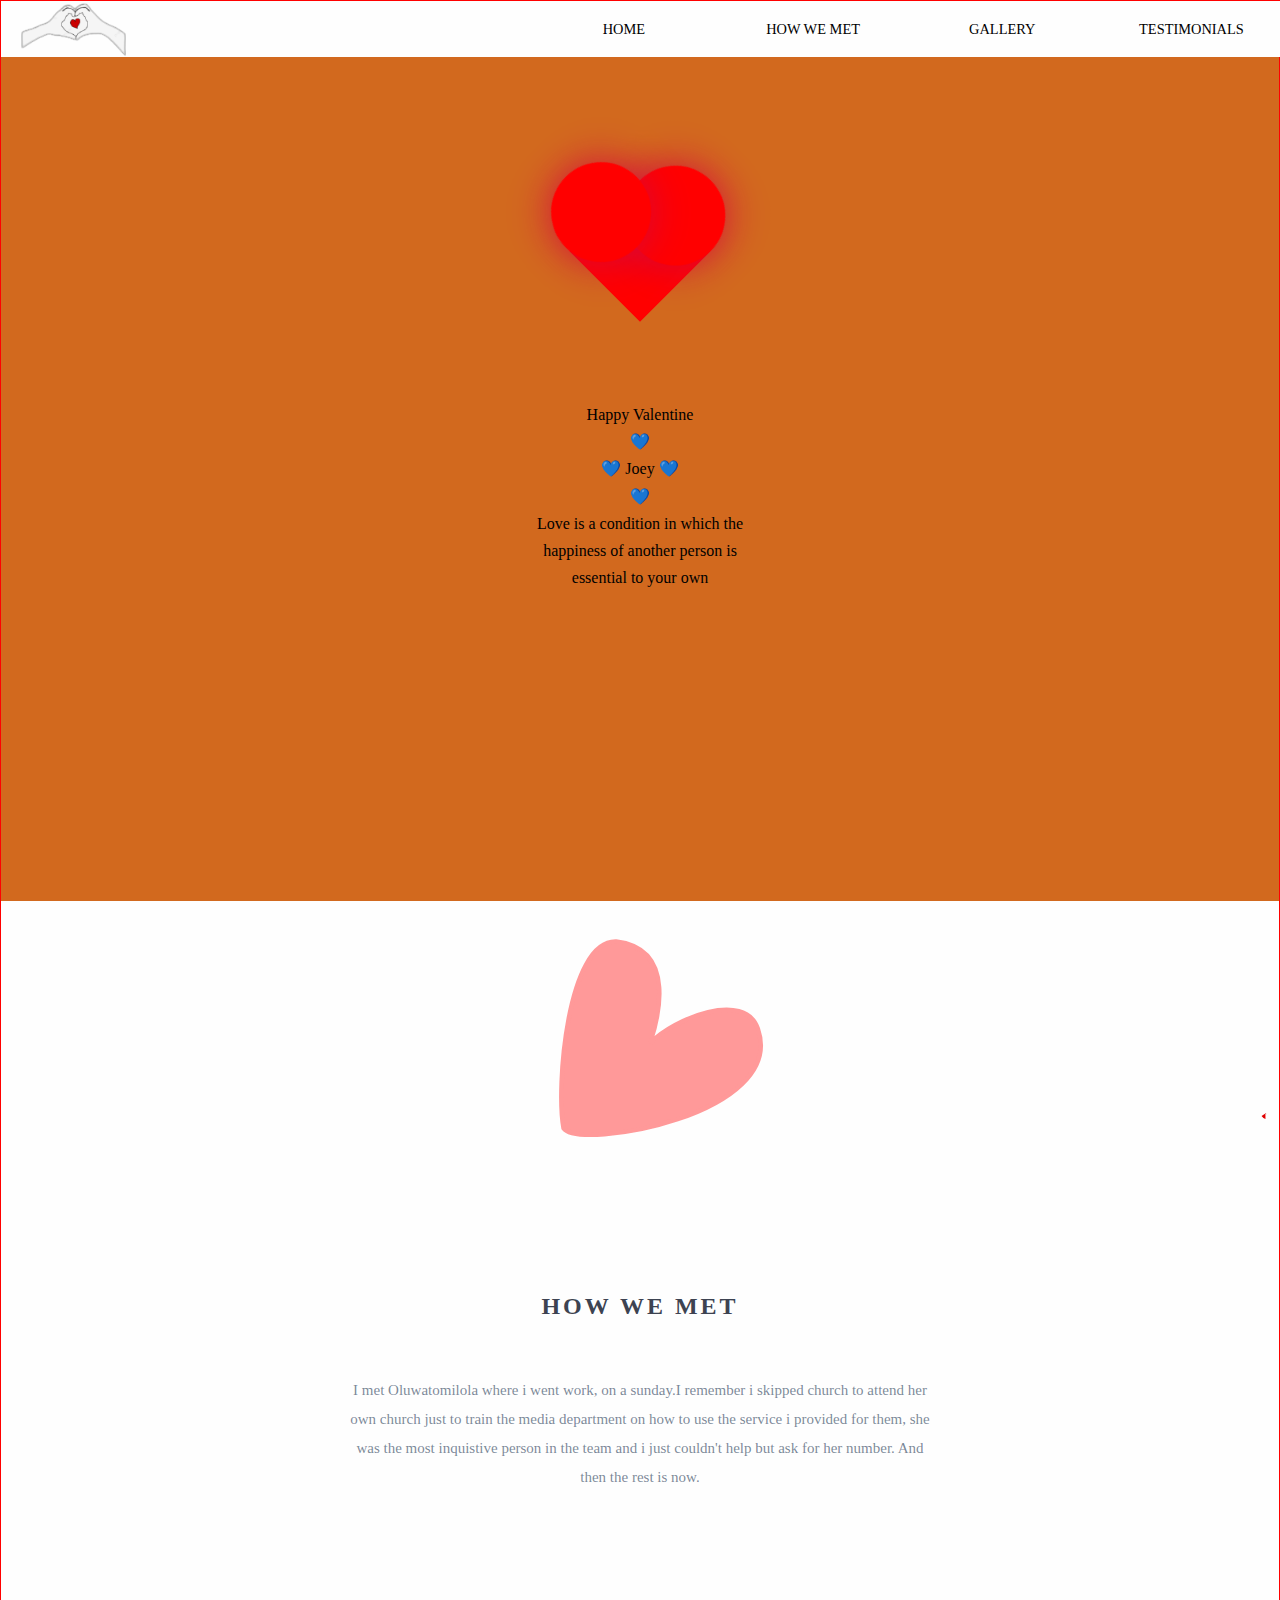
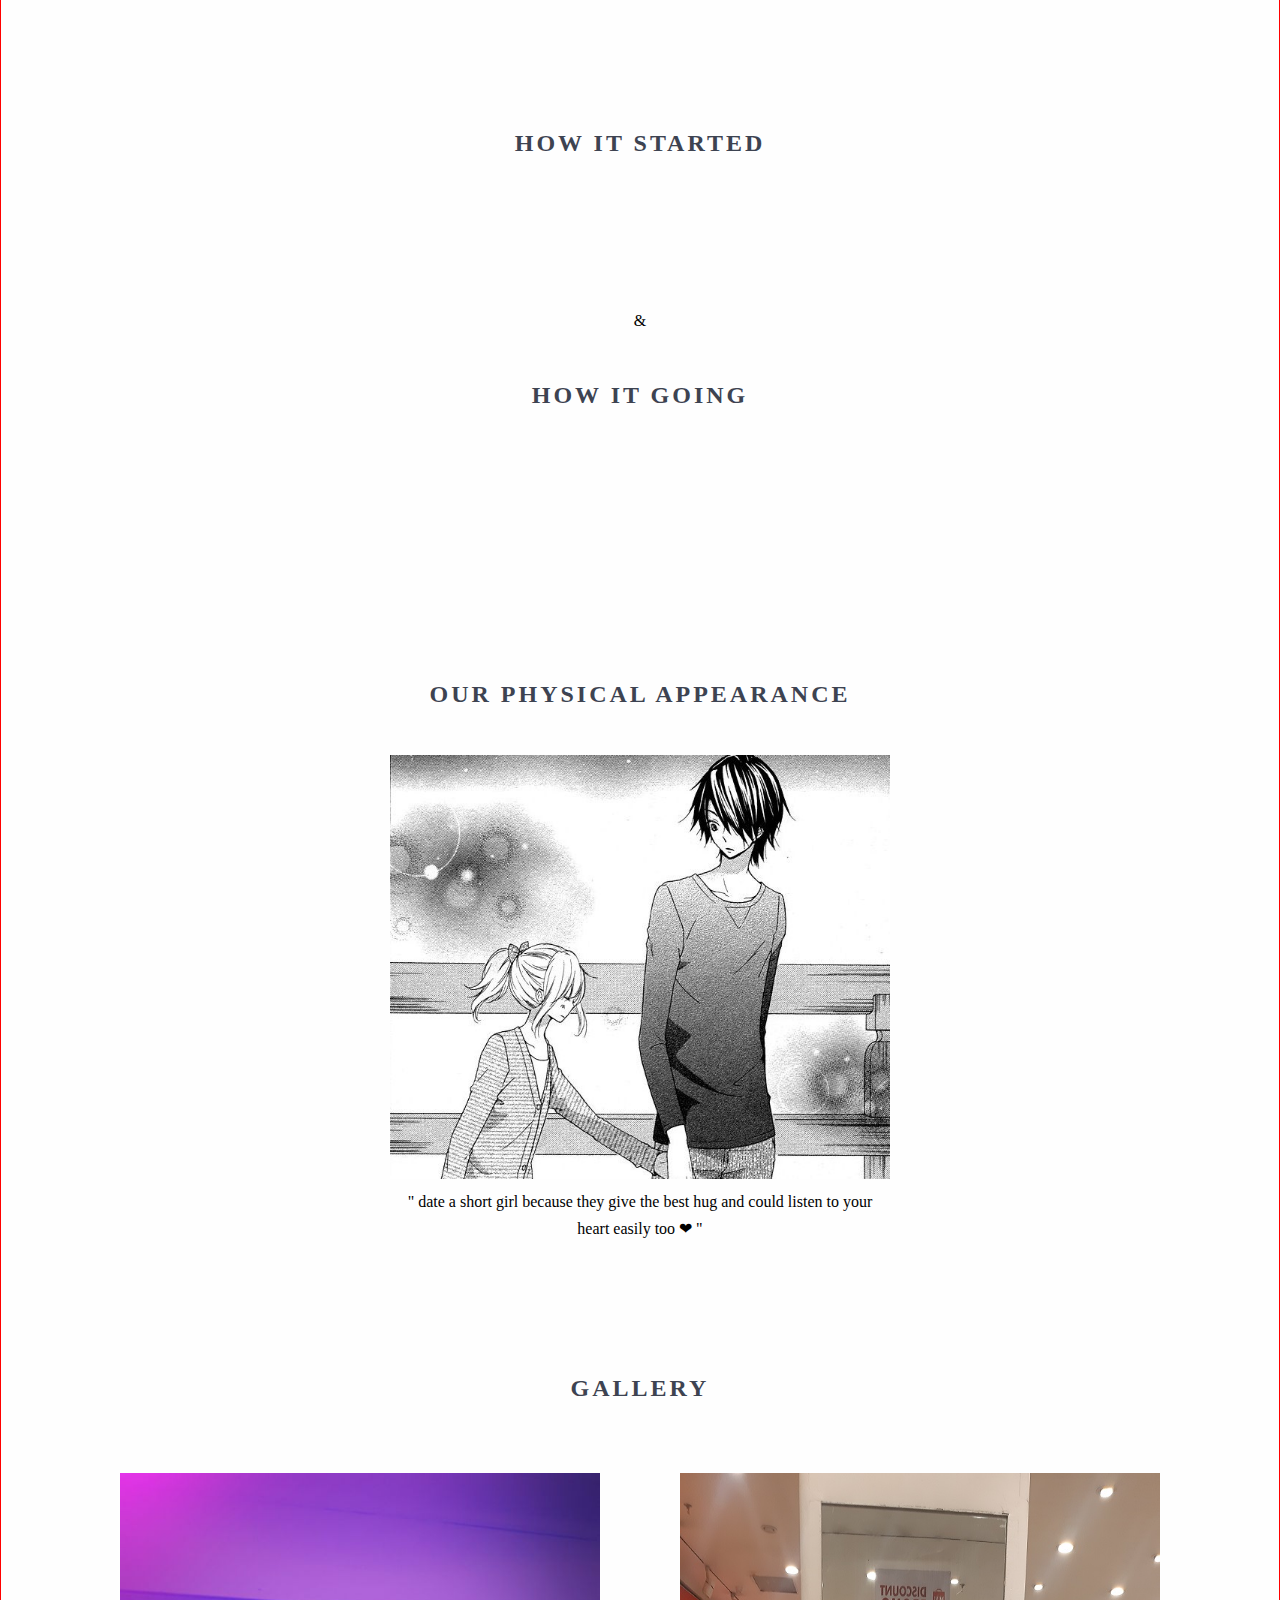
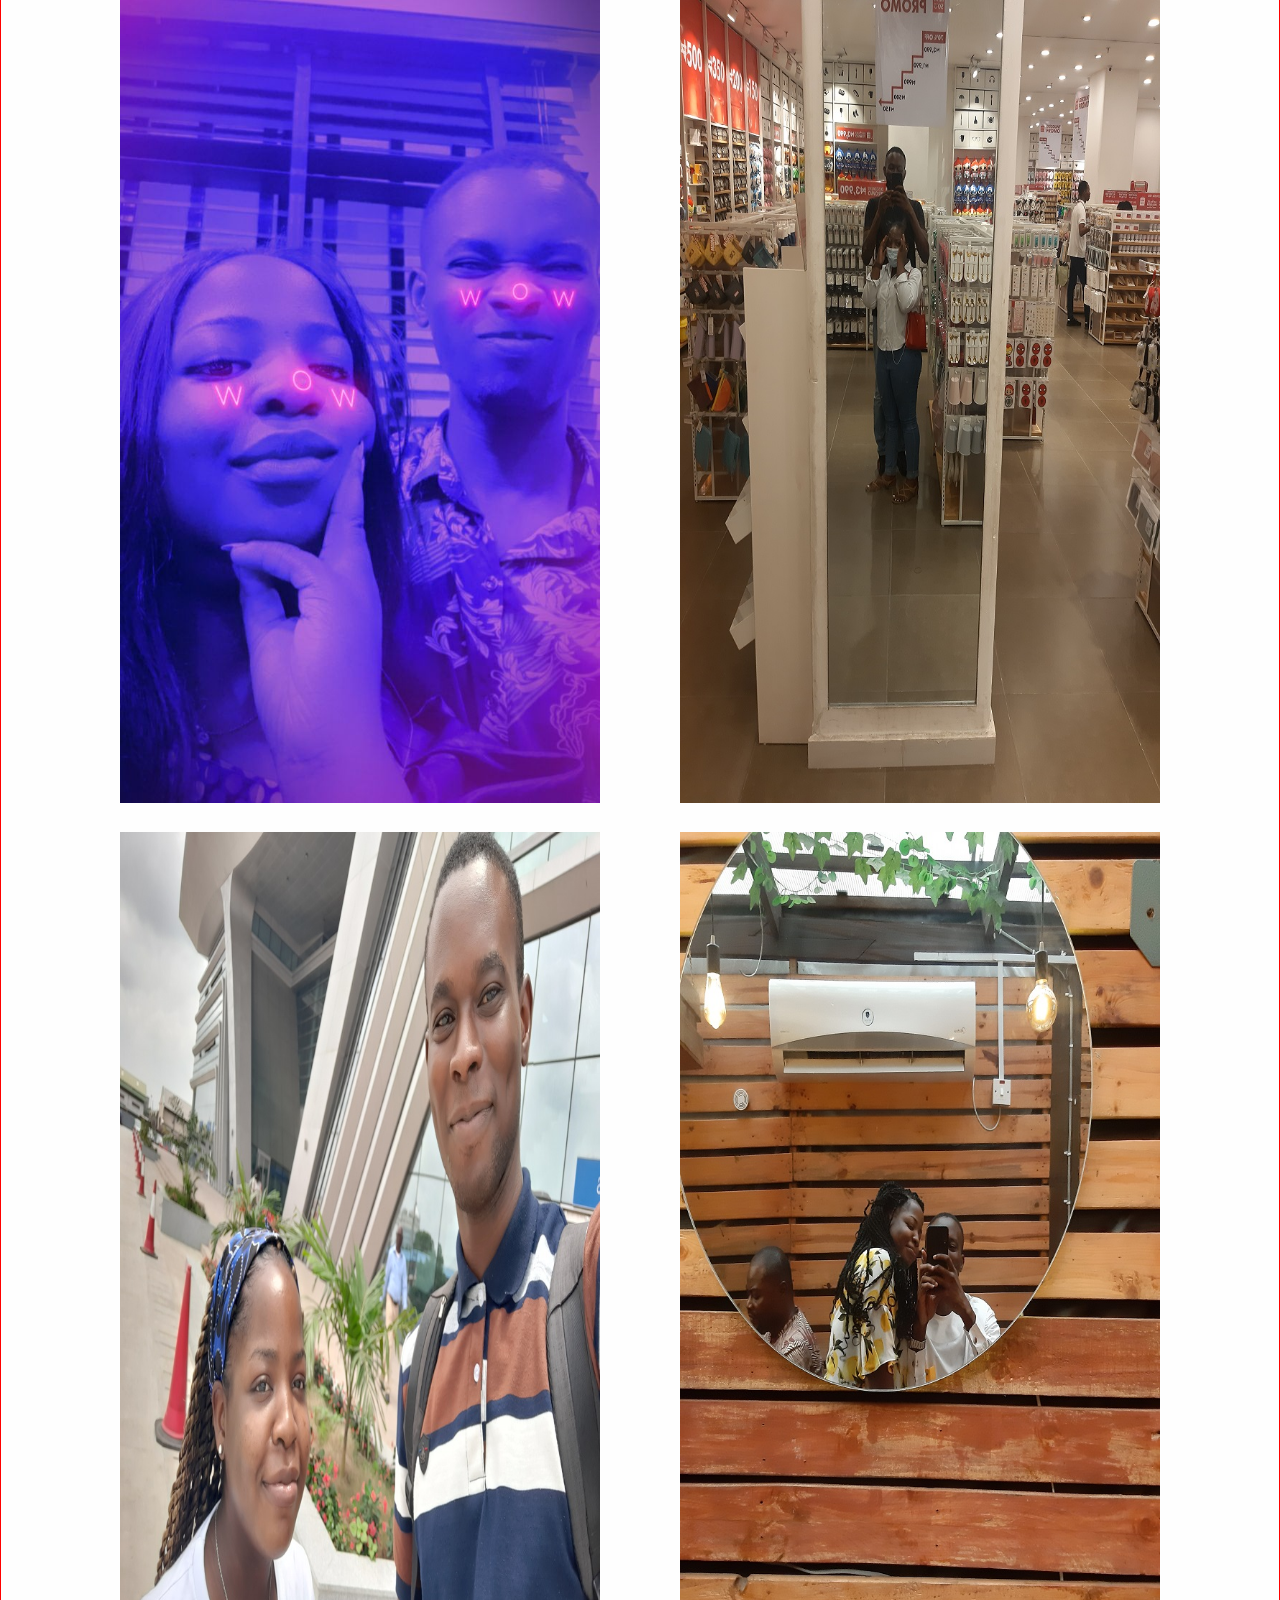
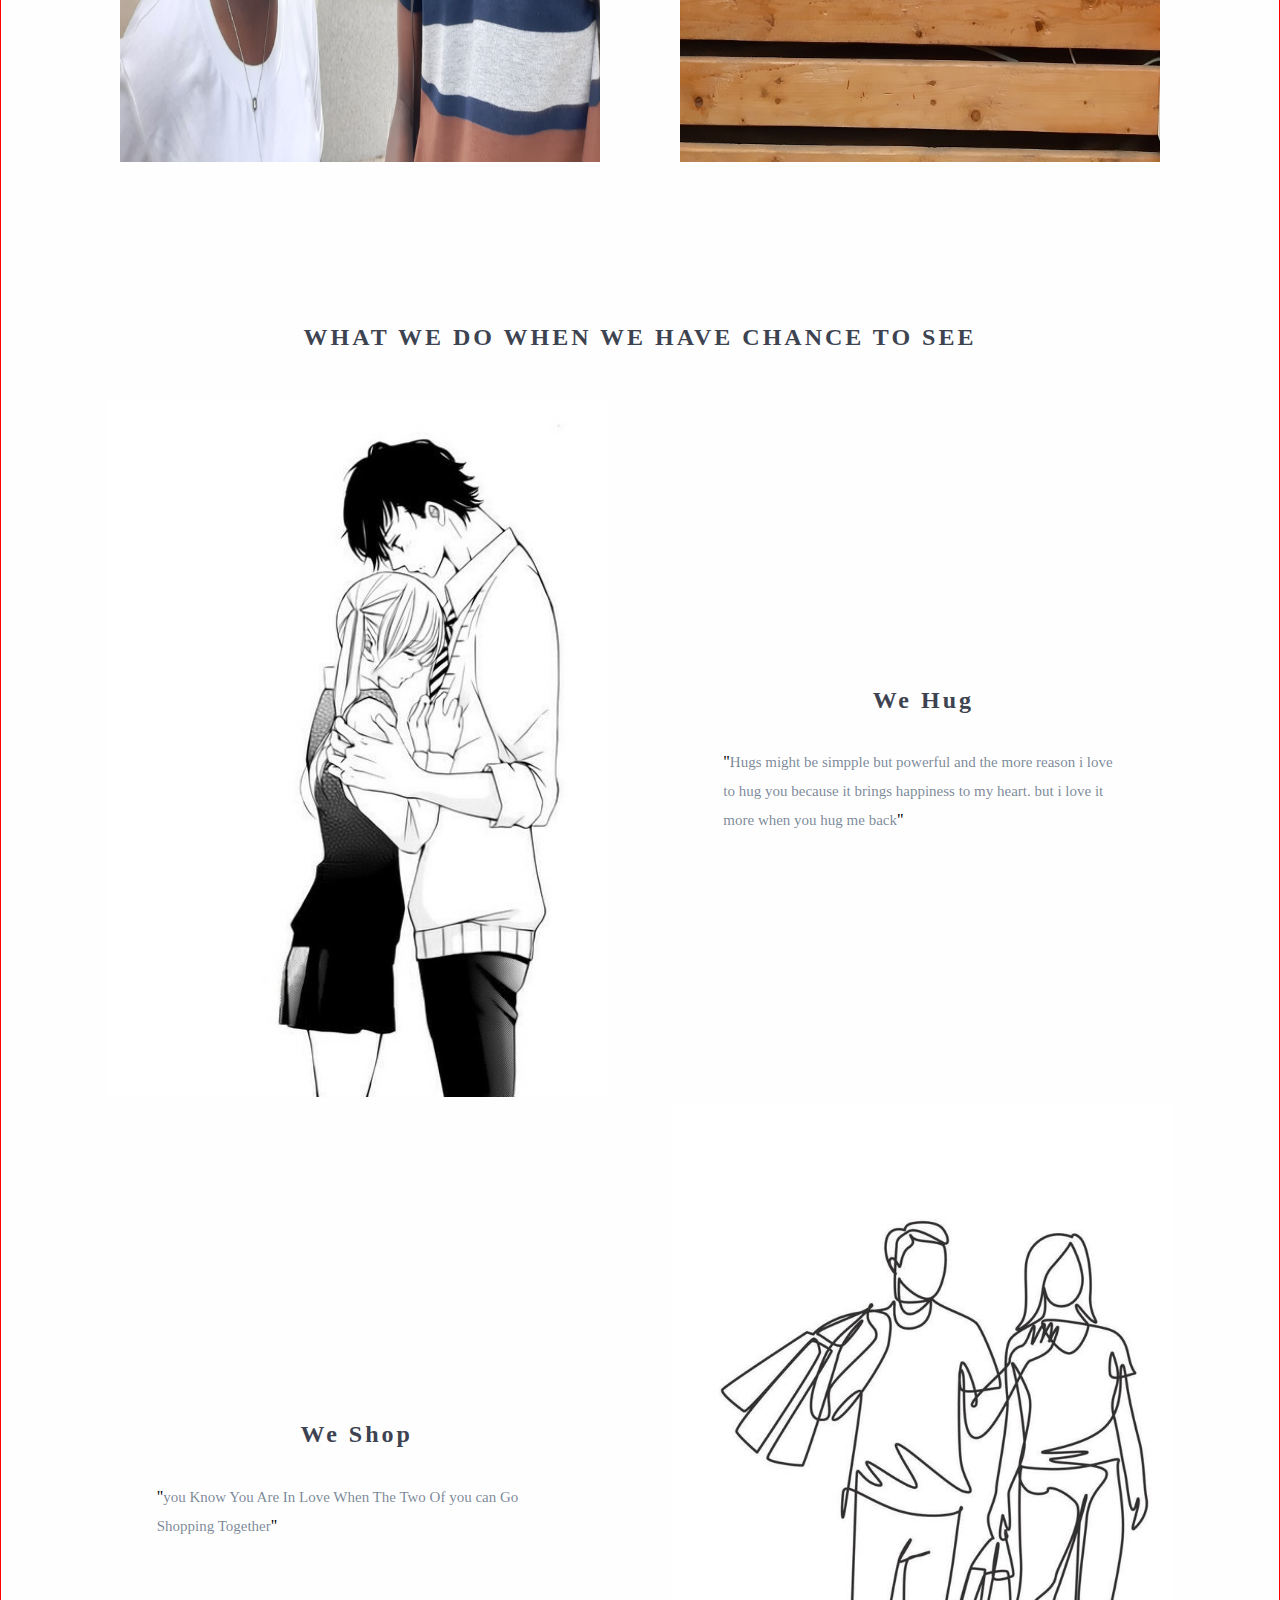
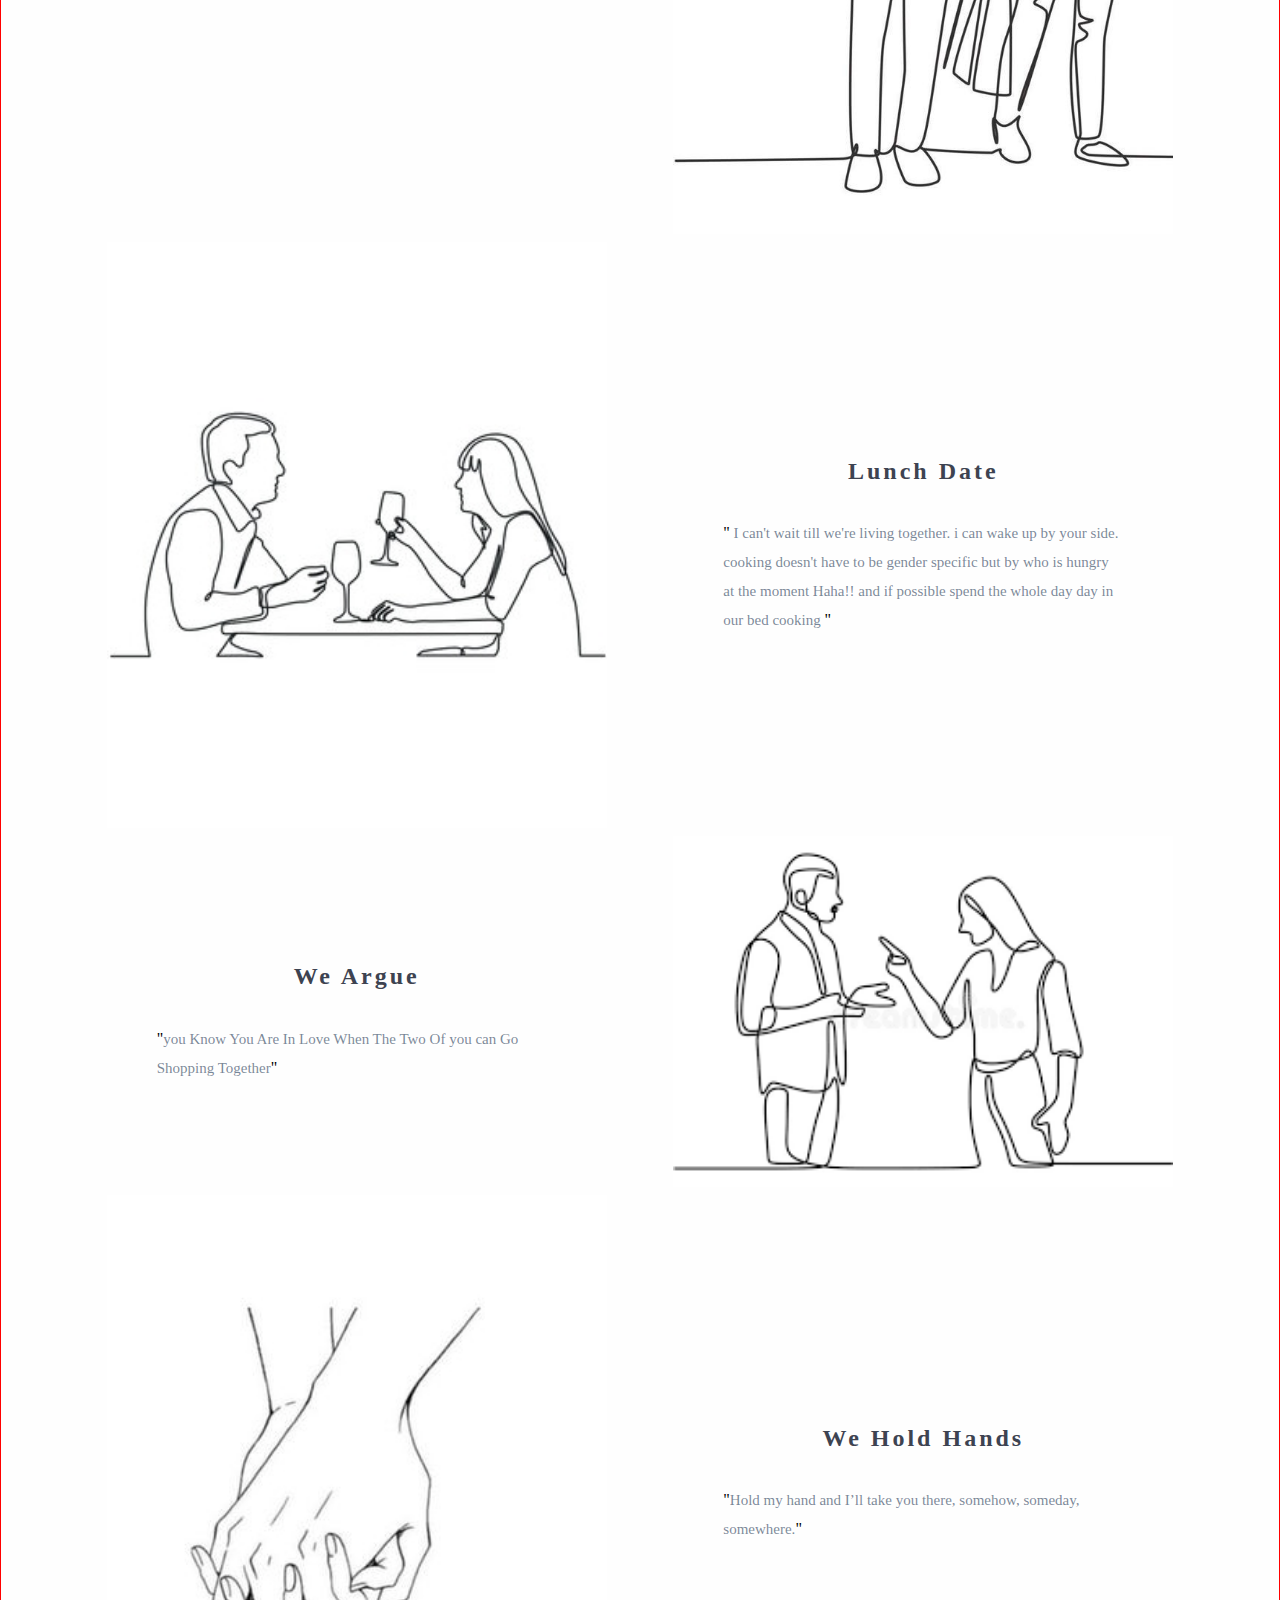
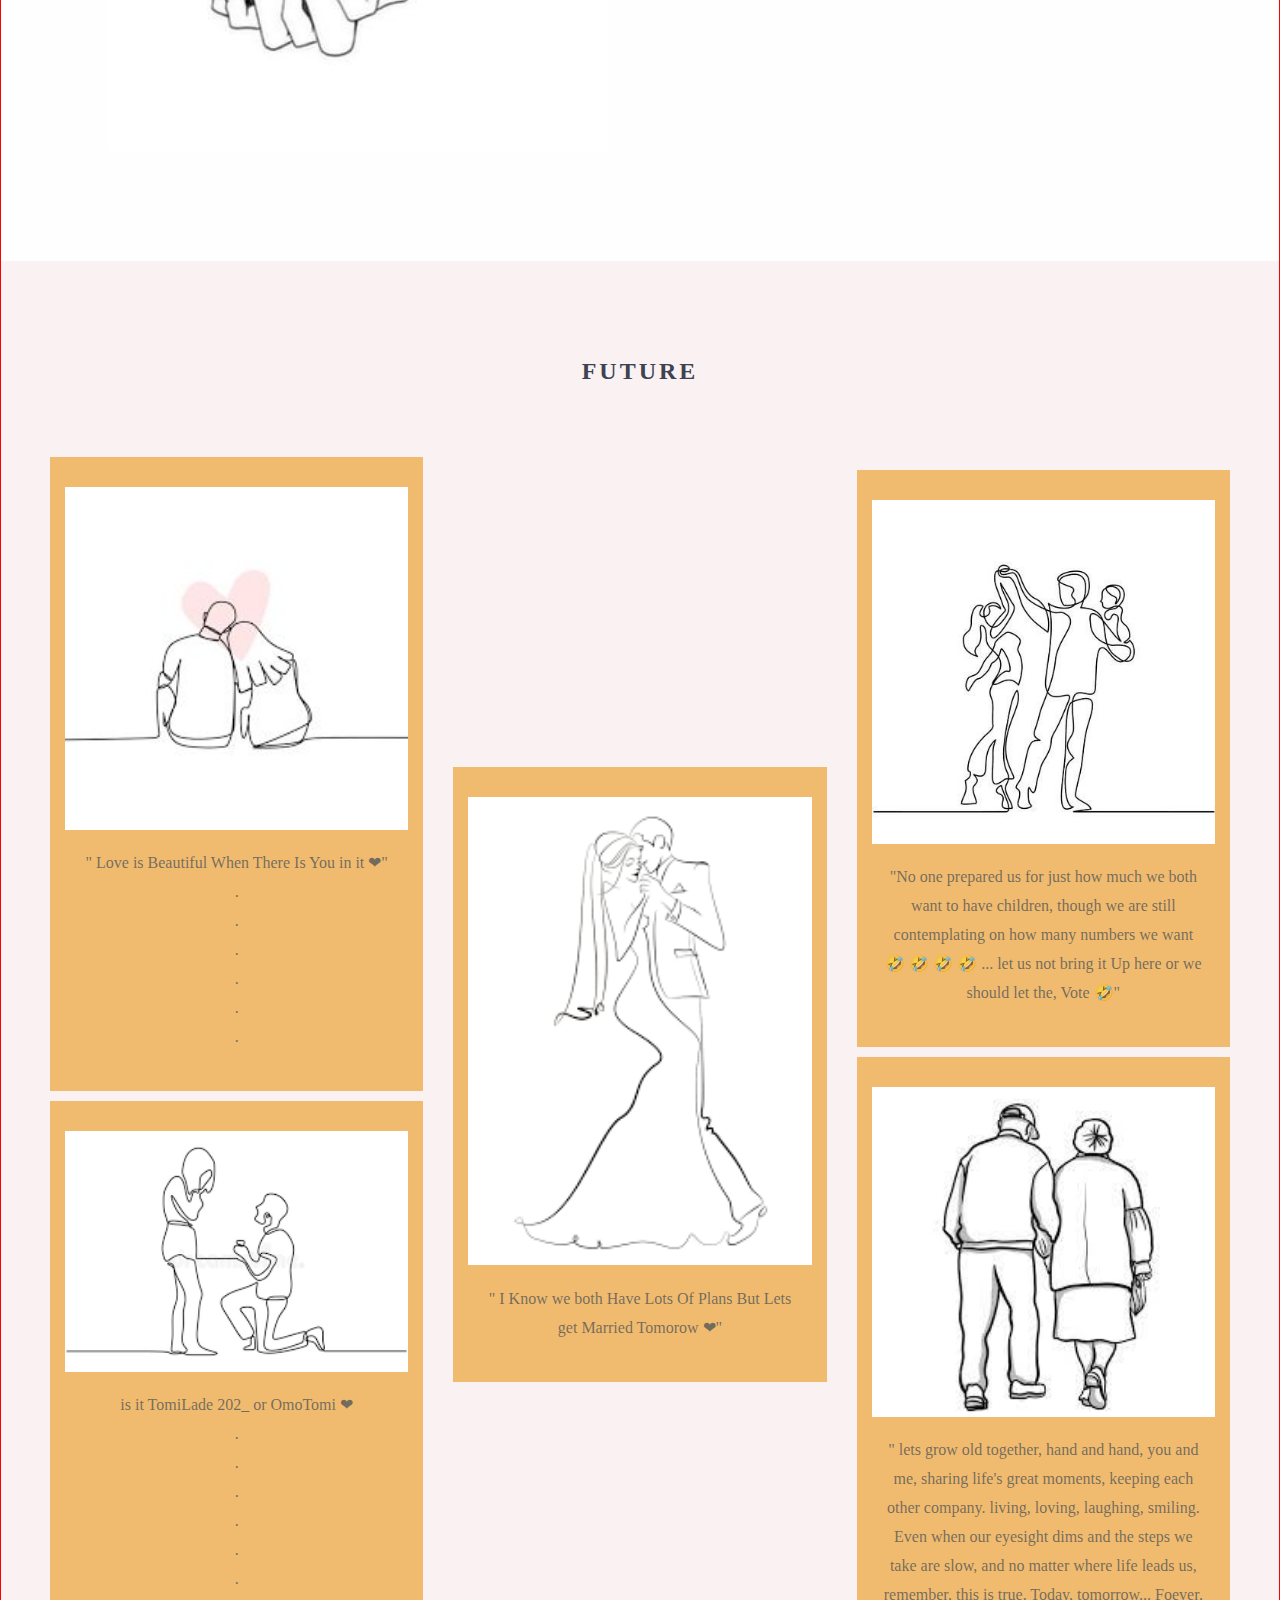
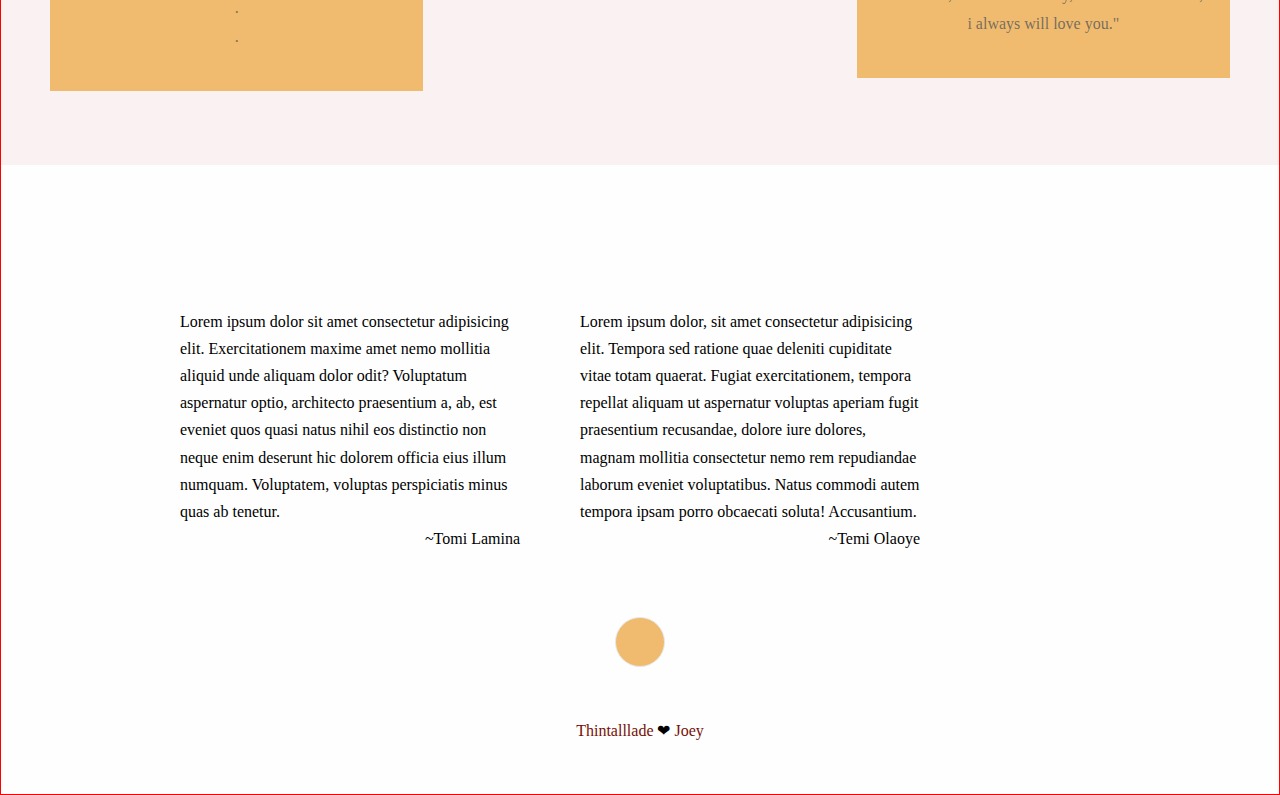
==== commit 6efa0c8b: "added more text to how we met" ====
--- a/public/index.html
+++ b/public/index.html
@@ -60,10 +60,9 @@
           <div class="introBx">
             <h3>How We Met</h3>
             <p>
-              I met Oluwatomilola where i went work and it was on a sunday,
-              because i remember i skipped church to attend her own church to
+              I met Oluwatomilola where i went work, on a sunday.I remember i skipped church to attend her own church just to
               train the media department on how to use the service i provided
-              for them
+              for them, she was the most inquistive person in the team and i just couldn't help but ask for her number. And then the rest is now.
             </p>
           </div>
       </section>
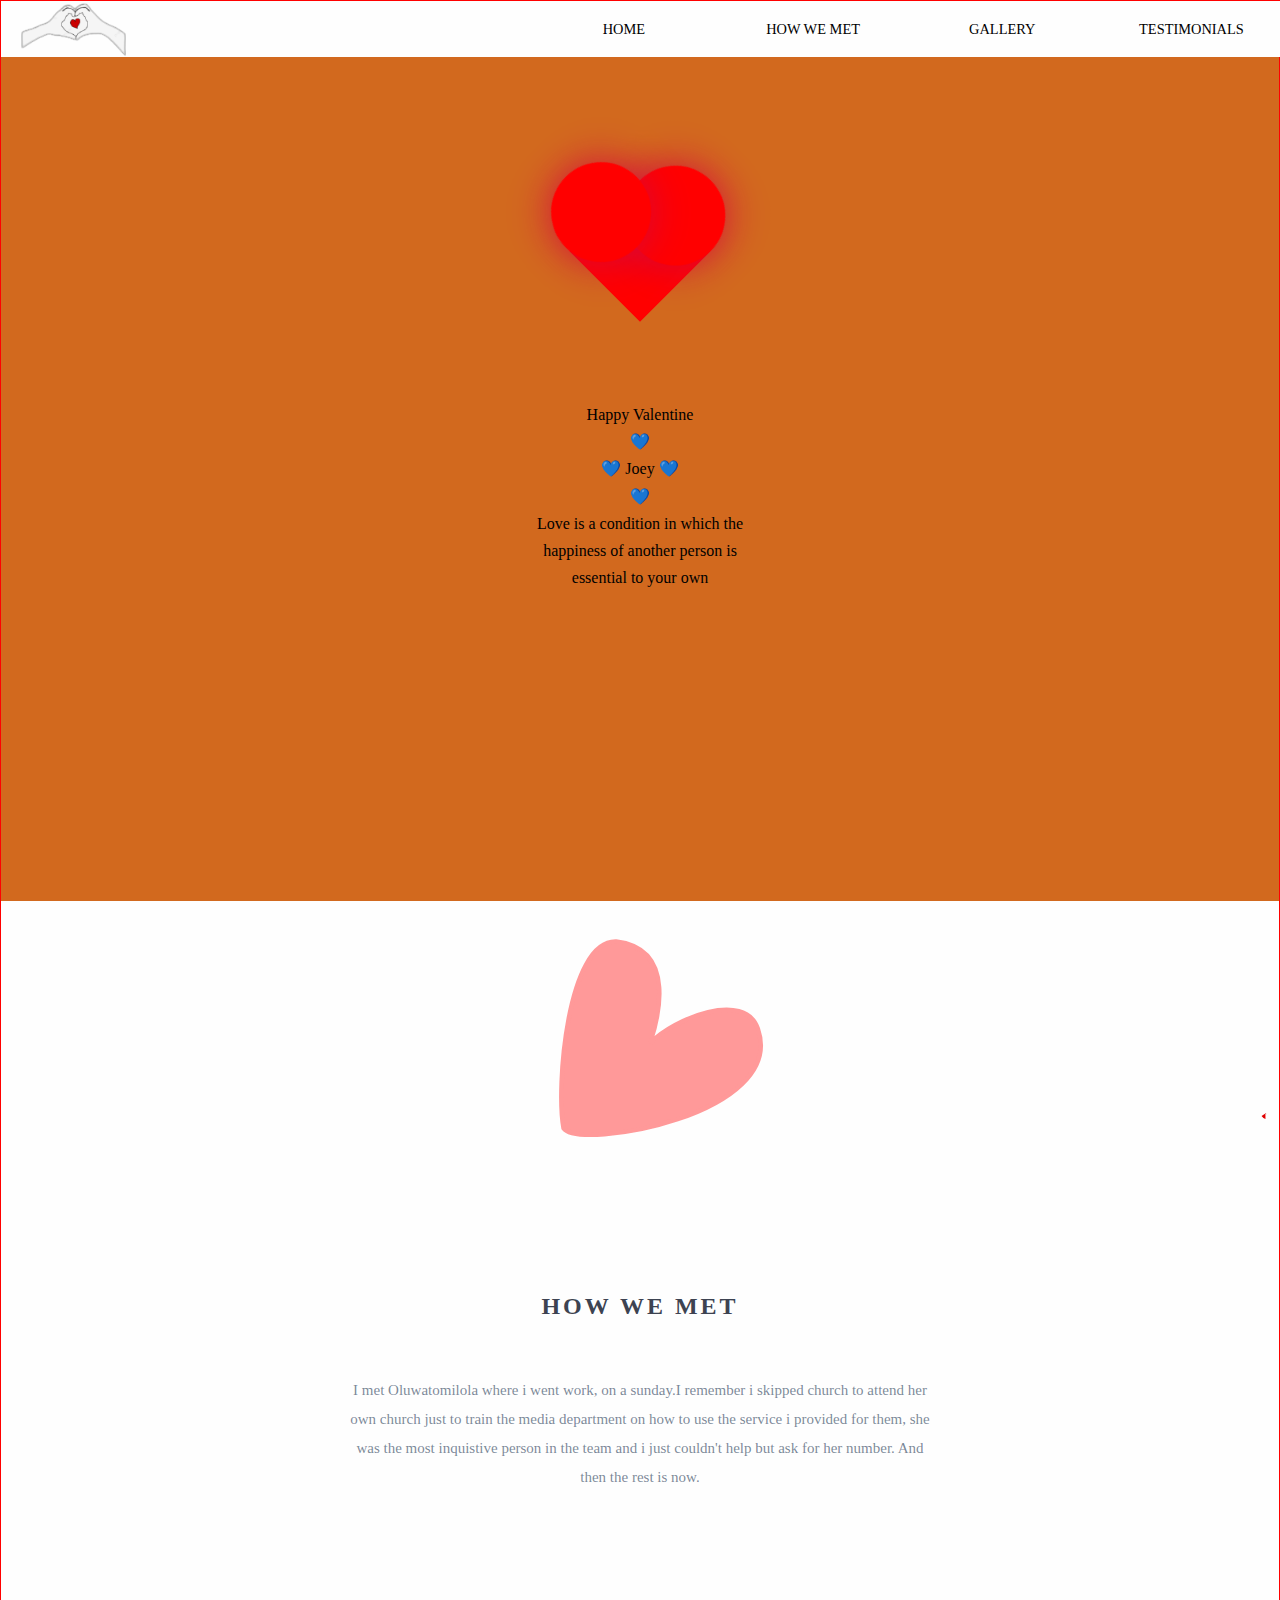
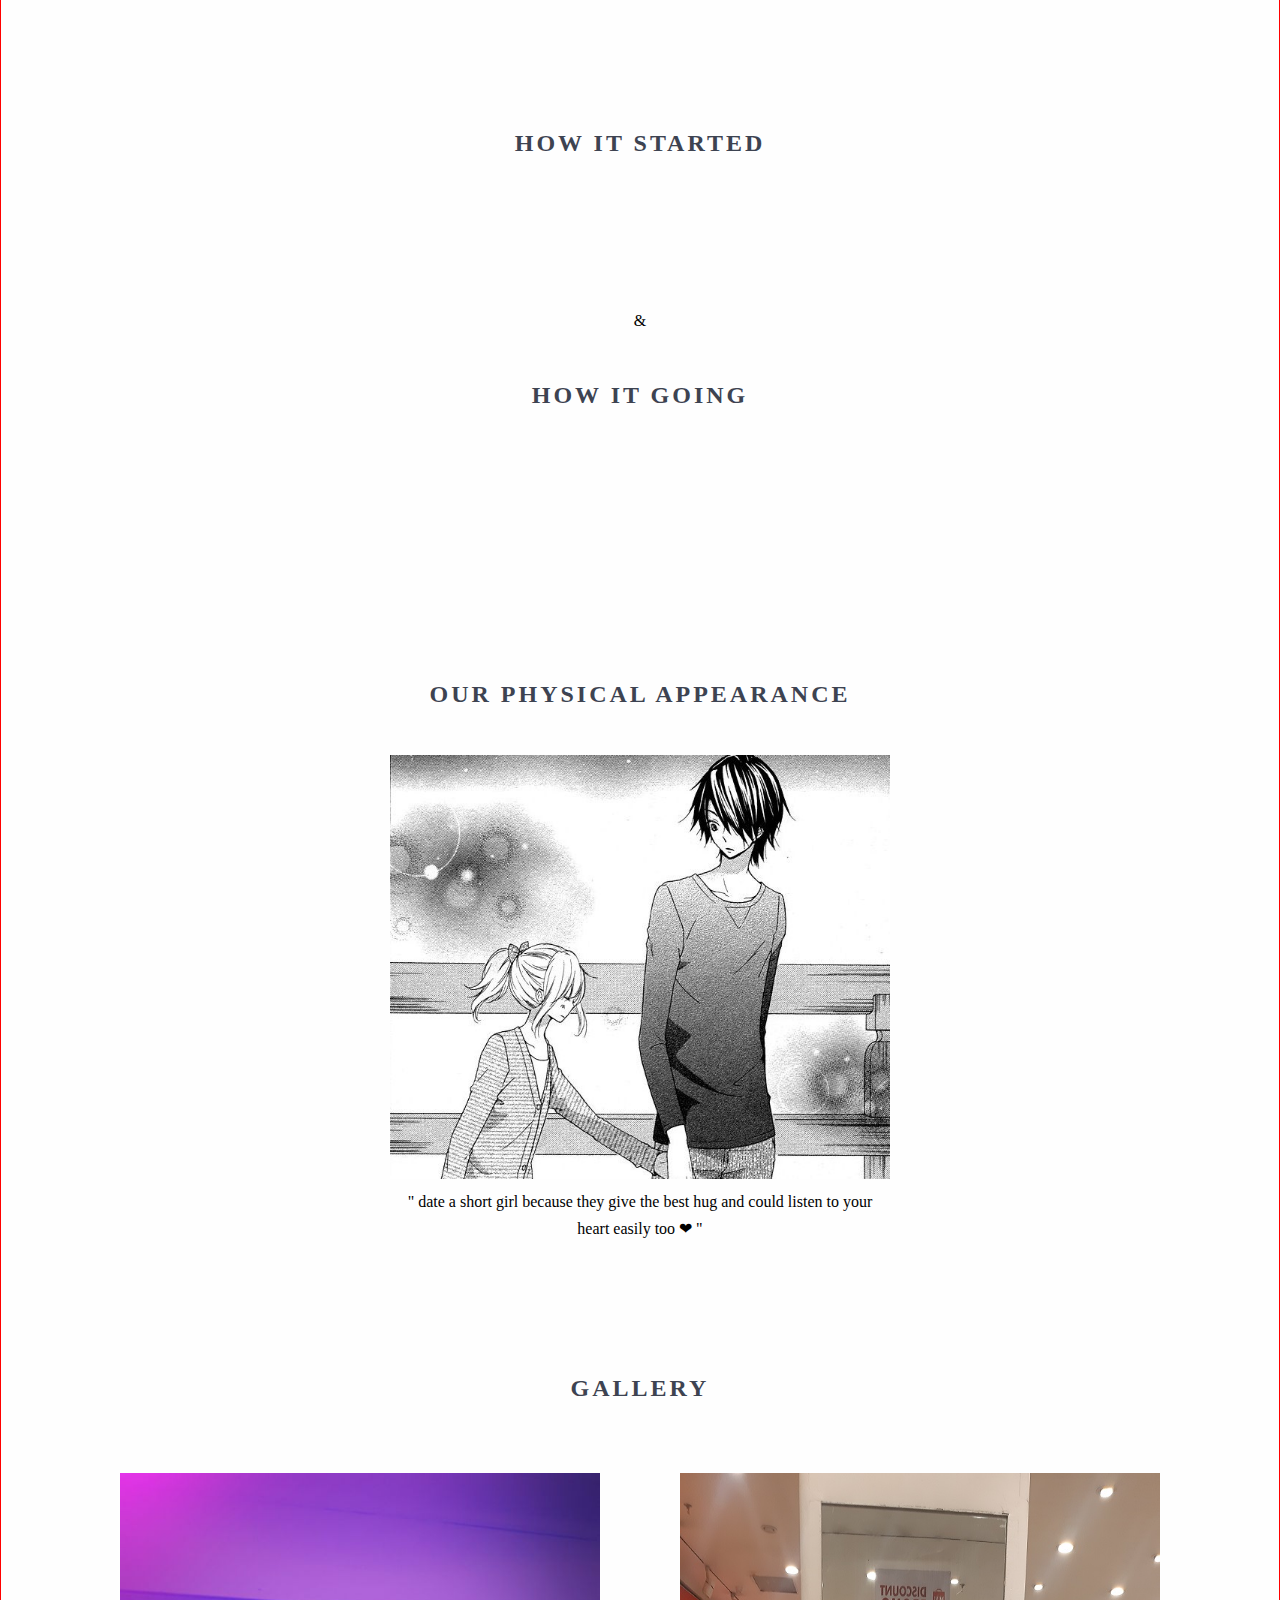
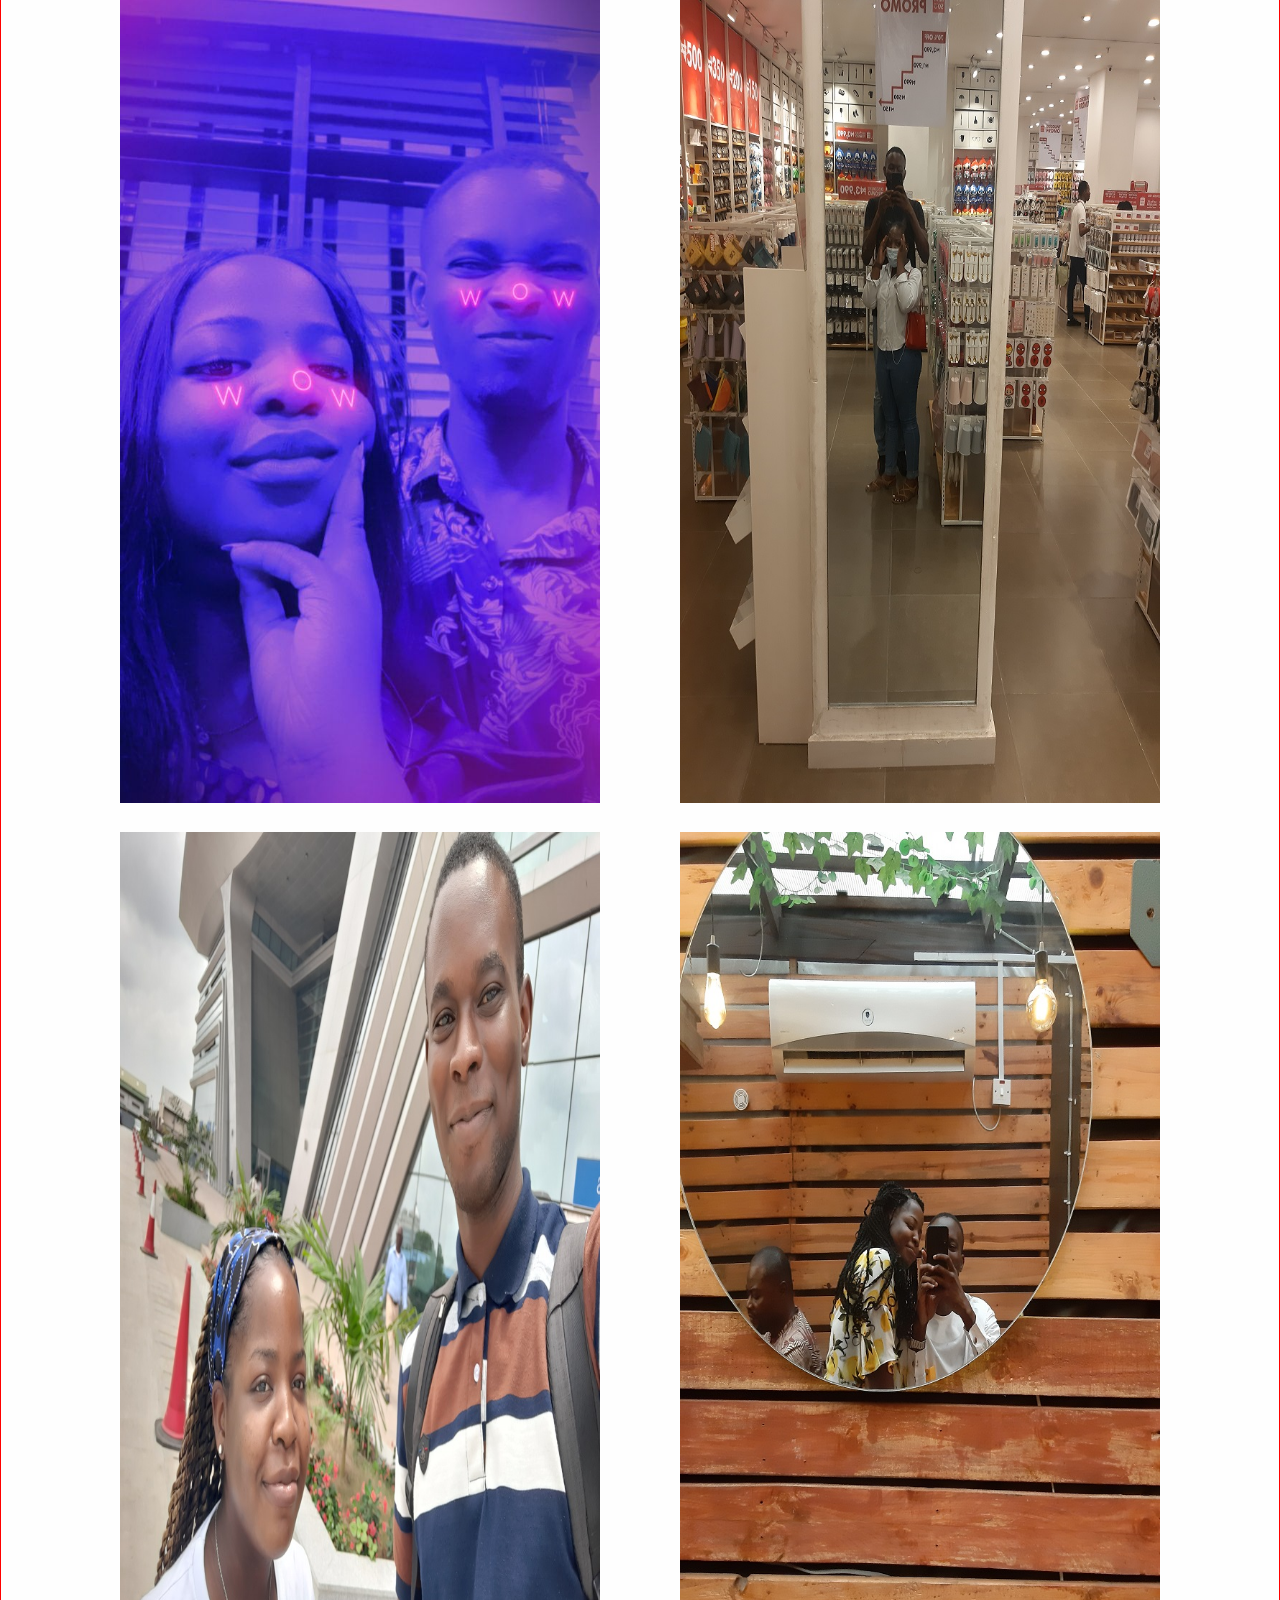
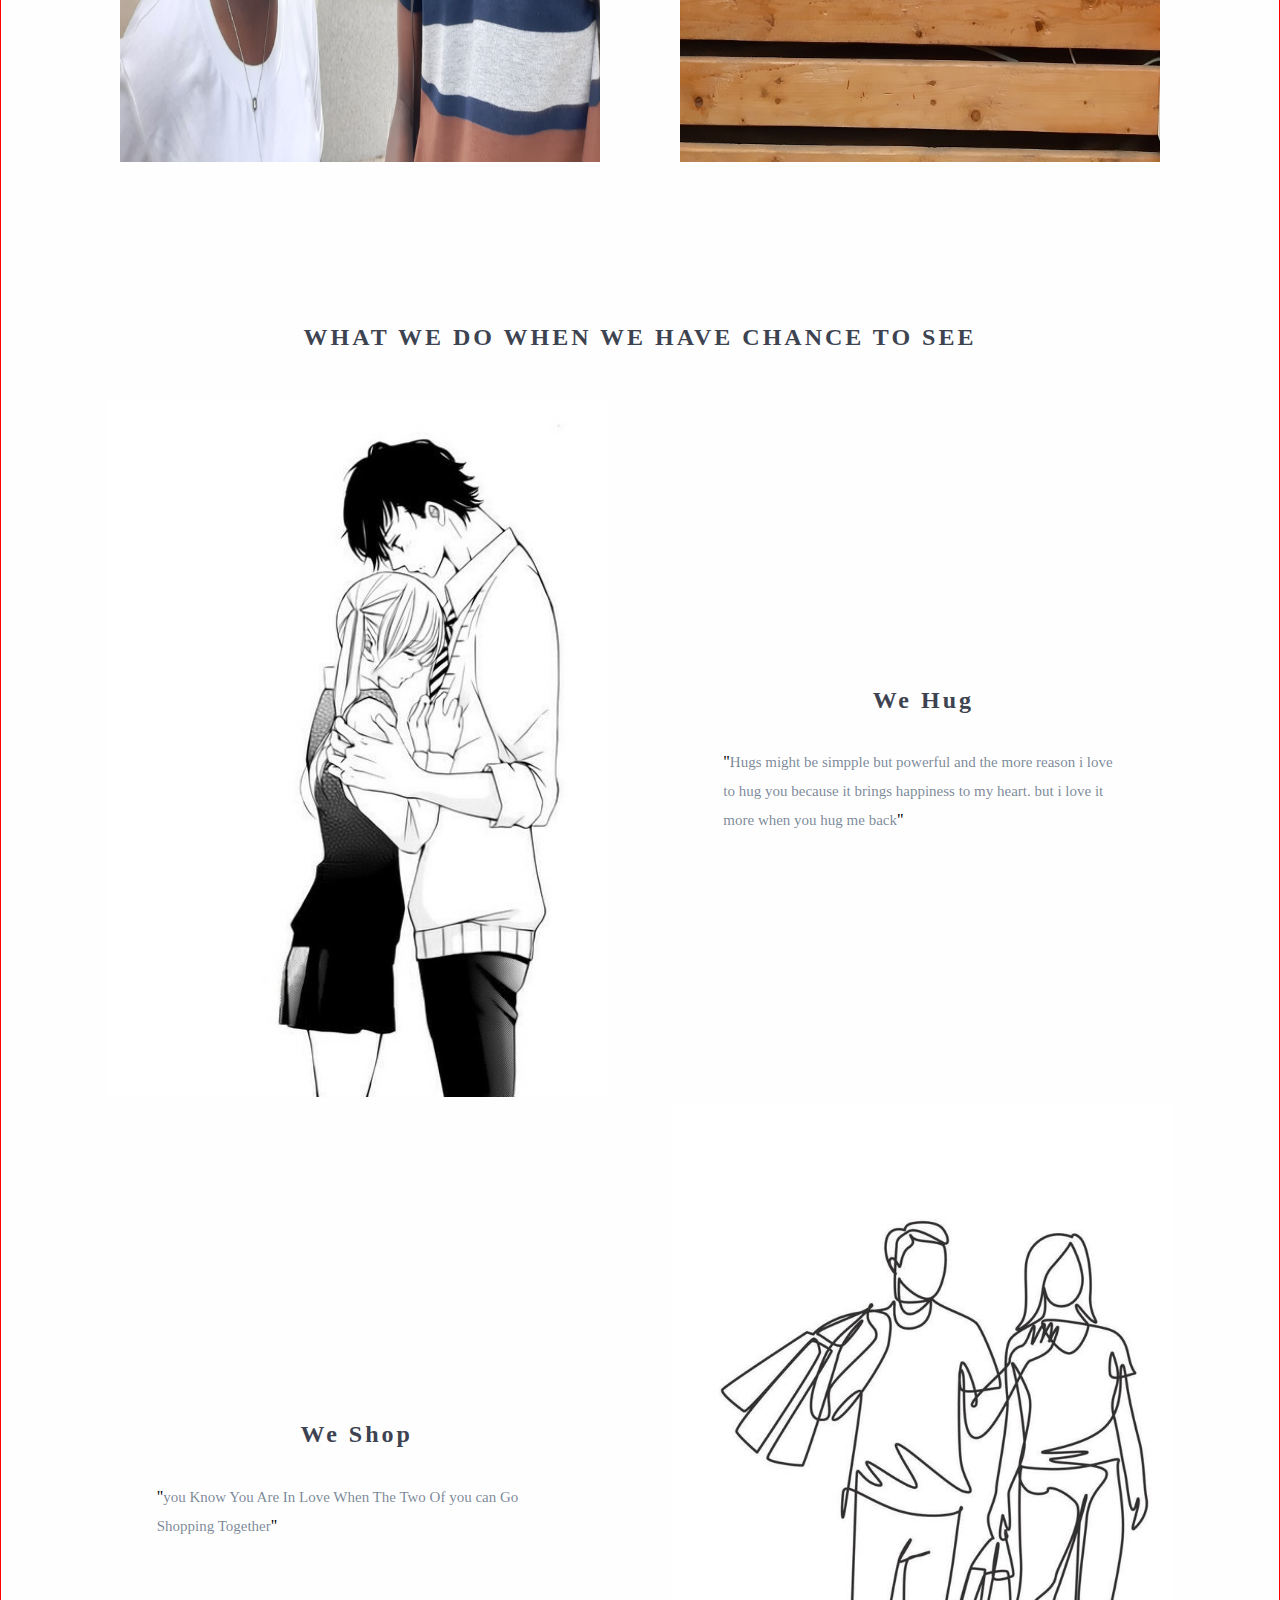
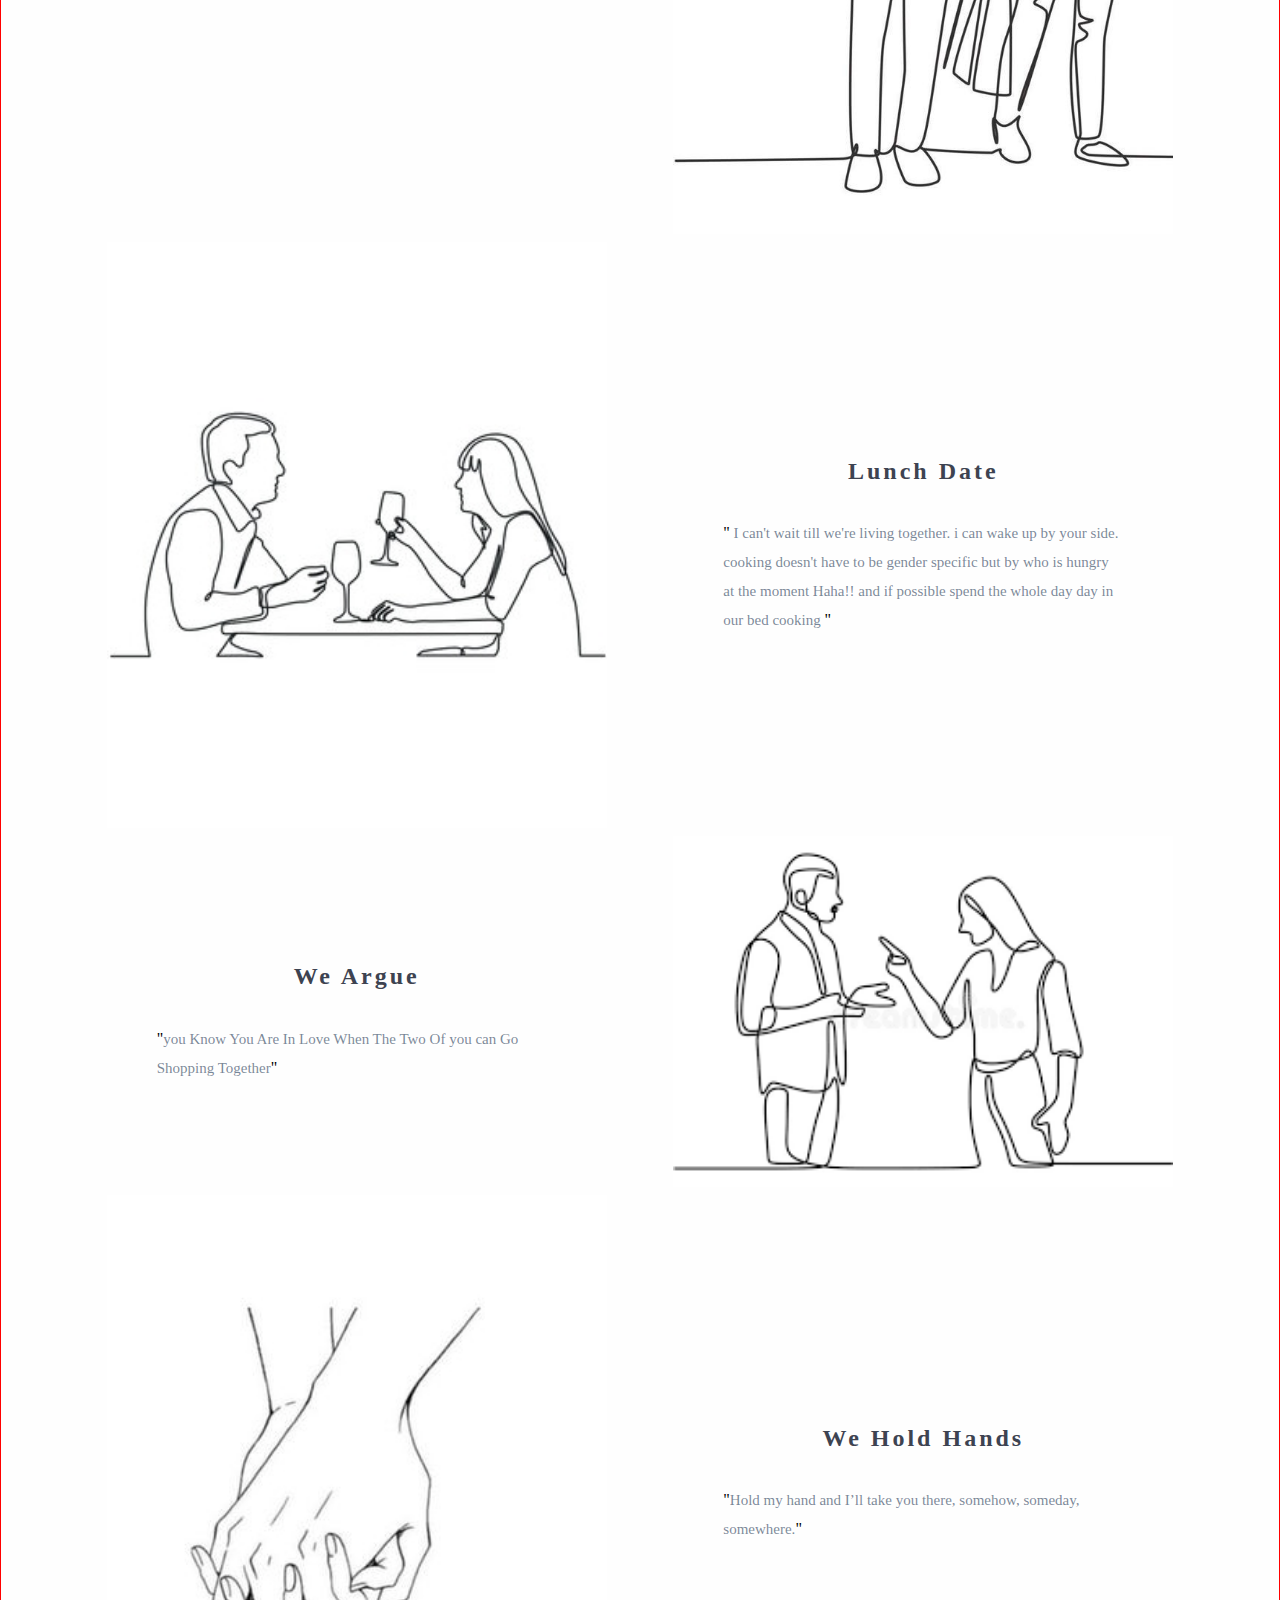
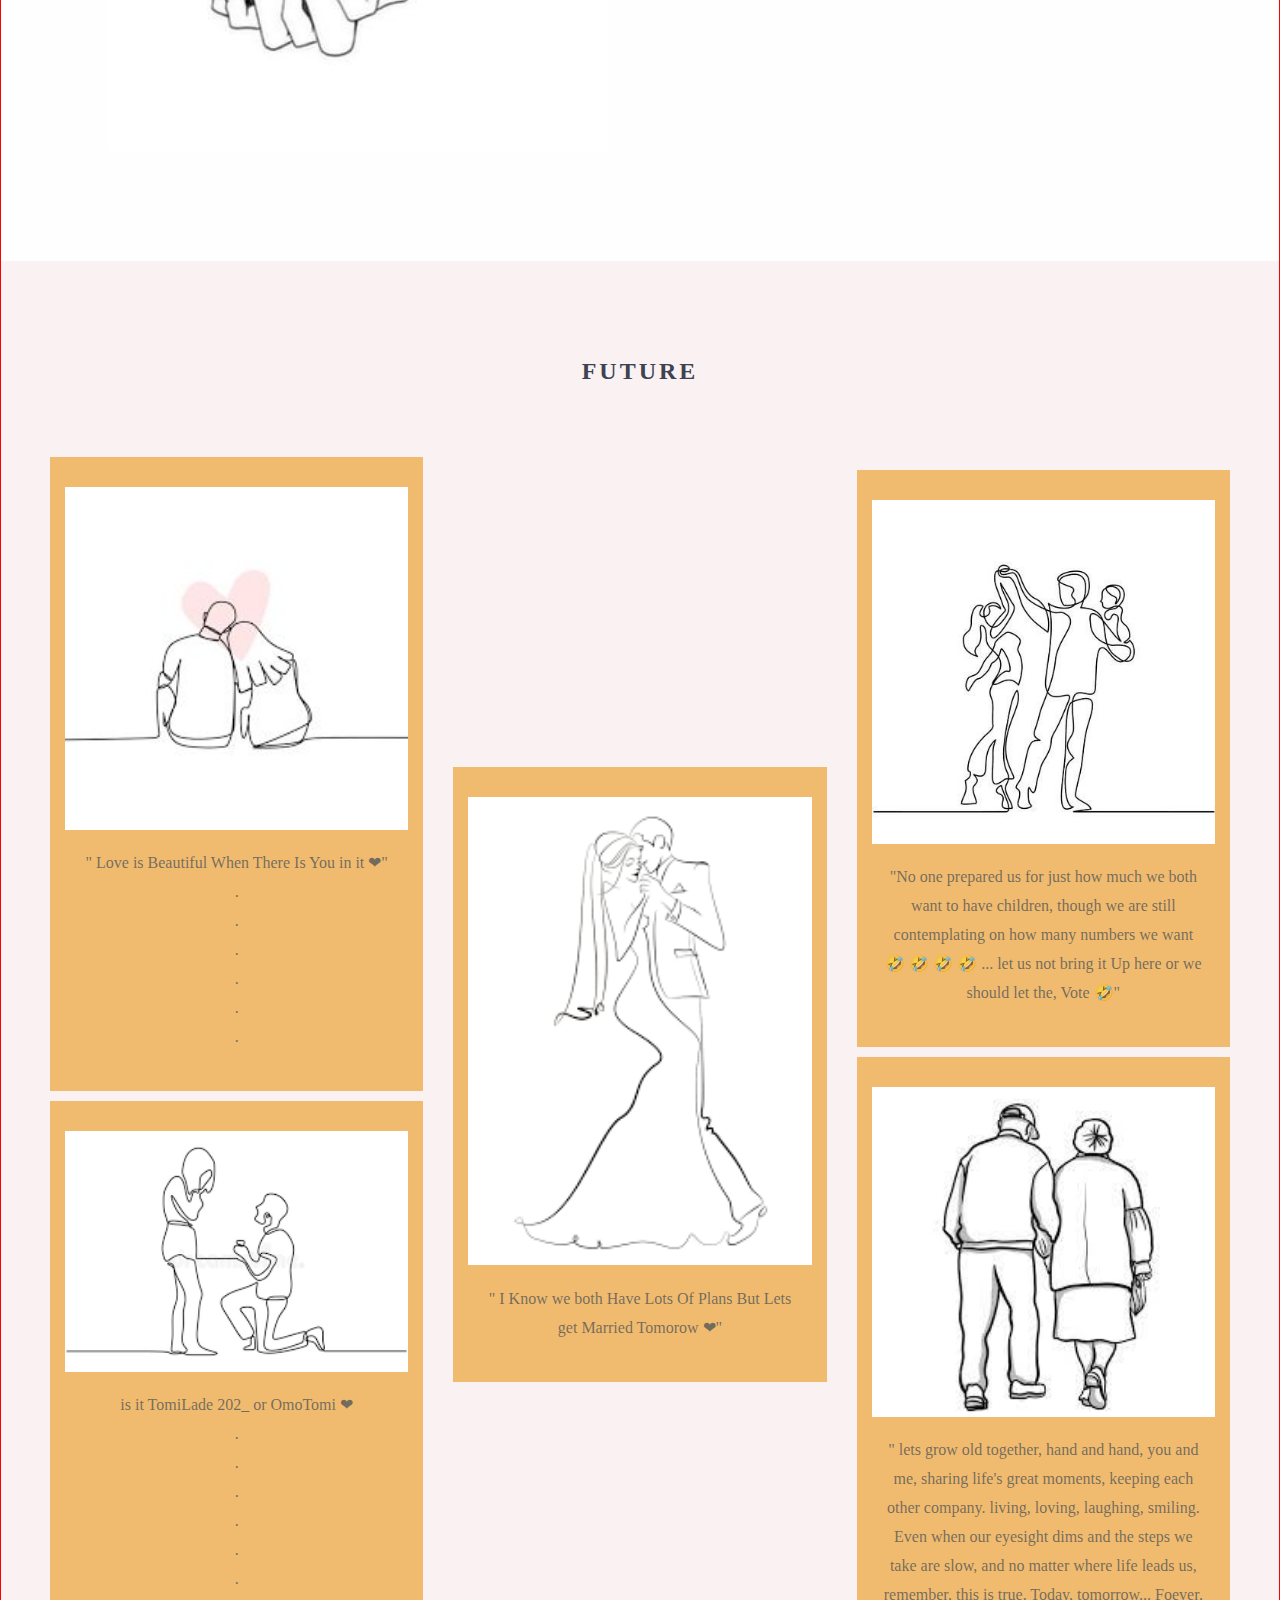
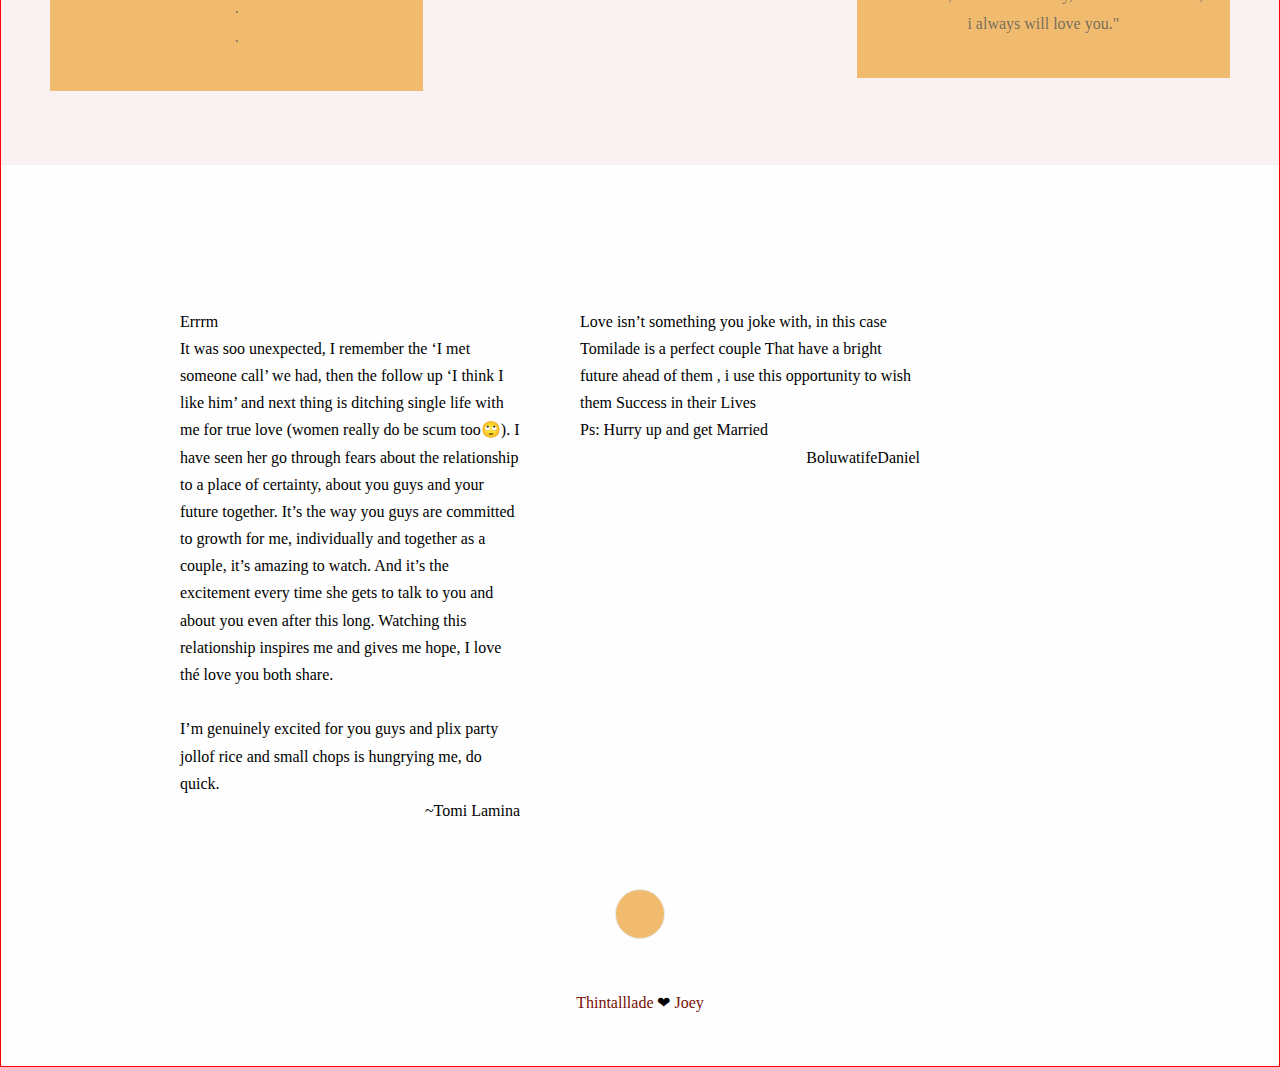
==== commit e502ece7: "added more text to how we met  and testimonials" ====
--- a/public/index.html
+++ b/public/index.html
@@ -19,7 +19,7 @@
         <ul class="nav">
           <li class="nav-item"><a href="#home" onclick="toggleMenu()">HOME</a></li>
           <li class="nav-item"><a href="#about" onclick="toggleMenu()">HOW WE MET</a></li>
-          <li class="nav-item"><a href="#service" onclick="toggleMenu()">GALLERY</a></li>
+          <li class="nav-item"><a href="#gallery" onclick="toggleMenu()">GALLERY</a></li>
           <li class="nav-item"><a href="#testimonial" onclick="toggleMenu()">TESTIMONIALS</a></li>
         </ul>
         </nav>
@@ -33,11 +33,12 @@
         </div>
           <div class="textBx">
             <h2>
-              Happy Valentine 
+              Happy Valentine <br />
+              <span> &#128153; </span>
+              <br>
+              <span>	&#128153; Joey &#128153;</span>
             </h2>
-            <p> &#128153; </p>
-            <span>	&#128153; Joey &#128153;</span>
-            <p>&#128153;</p>
+            <h3>&#128153;</h3>
             <h3>
               Love is a condition in which the <br />
               happiness of another person is <br />
@@ -60,9 +61,7 @@
           <div class="introBx">
             <h3>How We Met</h3>
             <p>
-              I met Oluwatomilola where i went work, on a sunday.I remember i skipped church to attend her own church just to
-              train the media department on how to use the service i provided
-              for them, she was the most inquistive person in the team and i just couldn't help but ask for her number. And then the rest is now.
+              I met Oluwatomilola where i went work, on a sunday.I remember i skipped church to attend her own church just to train the media department on how to use the service i provided for them, she was the most inquistive person in the team and i just couldn't help but ask for her number. And then the rest is now.
             </p>
           </div>
       </section>
@@ -112,7 +111,7 @@
           
       </section>
 
-      <section class="gallery">
+      <section class="gallery" id="gallery">
         <h3>Gallery</h3>
         <div class="galleryBx">
           <div class="galleryImage">
@@ -236,17 +235,29 @@
         </div>
       </section>
 
-      <section class="friendThought">
+      <section class="friendThought" id="testimonial">
         <h3></h3>
         <div class="friendThoughtBx">
           <div class="friendParagraph">
-            <p>Lorem ipsum dolor sit amet consectetur adipisicing elit. Exercitationem maxime amet nemo mollitia aliquid unde aliquam dolor odit? Voluptatum aspernatur optio, architecto praesentium a, ab, est eveniet quos quasi natus nihil eos distinctio non neque enim deserunt hic dolorem officia eius illum numquam. Voluptatem, voluptas perspiciatis minus quas ab tenetur.</p>
+            <p>Errrm 
+              <br>
+              It was soo unexpected, 
+              I remember the ‘I met someone call’ we had, then the follow up ‘I think I like him’ and next thing is ditching single life with me for true love (women really do be scum too🙄).
+              I have seen her go through fears about the relationship to a place of certainty, about you guys and your future together. 
+              It’s the way you guys are committed to growth for me, individually and together as a couple, it’s amazing to watch. And it’s the excitement every time she gets to talk to you and about you even after this long.
+              Watching this relationship inspires me and gives me hope, I love thé love you both share. 
+              <br>
+              <br>
+              I’m genuinely excited for you guys and plix party jollof rice and small chops is hungrying me, do quick.</p>
             <h4>~Tomi Lamina</h4>
           </div>
 
           <div class="friendParagraph">
-            <p>Lorem ipsum dolor, sit amet consectetur adipisicing elit. Tempora sed ratione quae deleniti cupiditate vitae totam quaerat. Fugiat exercitationem, tempora repellat aliquam ut aspernatur voluptas aperiam fugit praesentium recusandae, dolore iure dolores, magnam mollitia consectetur nemo rem repudiandae laborum eveniet voluptatibus. Natus commodi autem tempora ipsam porro obcaecati soluta! Accusantium.</p>
-            <h4>~Temi Olaoye</h4>
+            <p>Love isn’t something you joke with, in this case Tomilade is a perfect couple That have a bright future ahead of them , i use this opportunity to wish them Success in their Lives
+            <br>
+            Ps: Hurry up and get Married
+              
+            <h4>BoluwatifeDaniel</h4>
           </div>
         </div>
       </section>
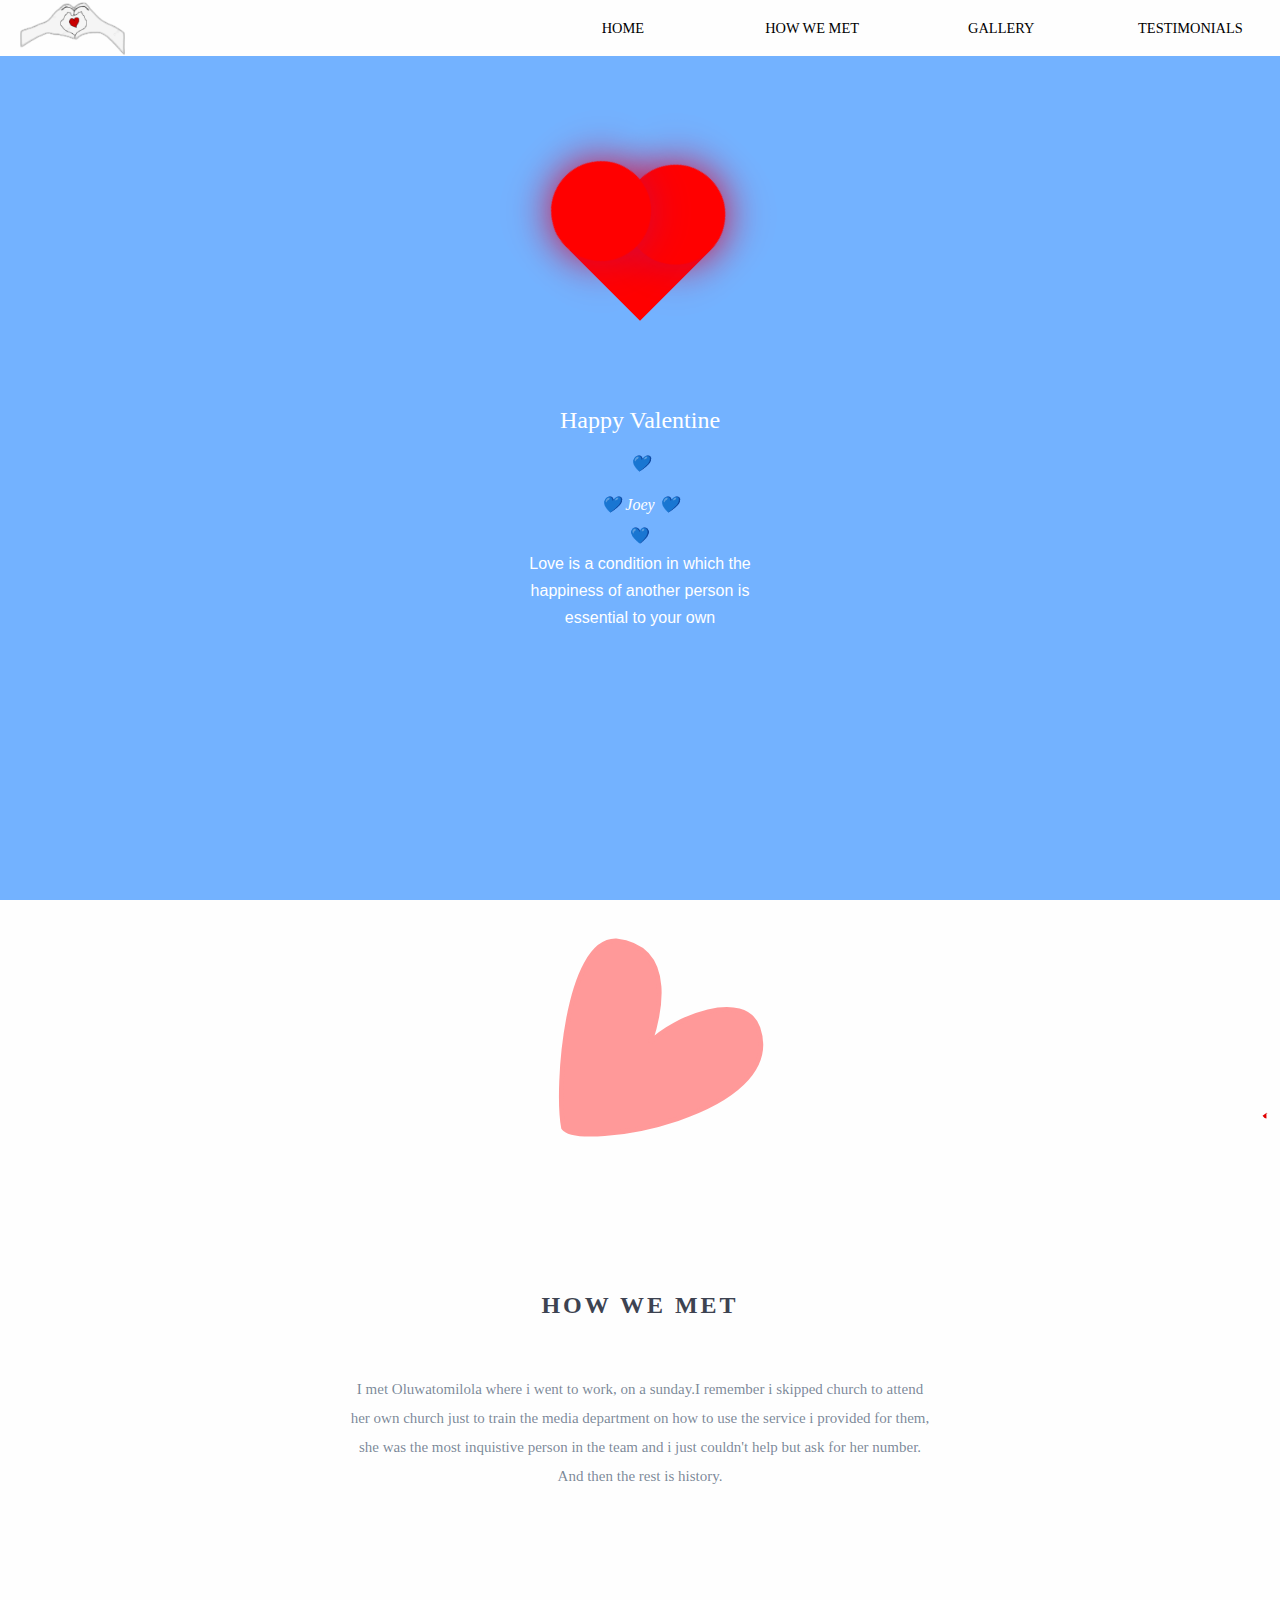
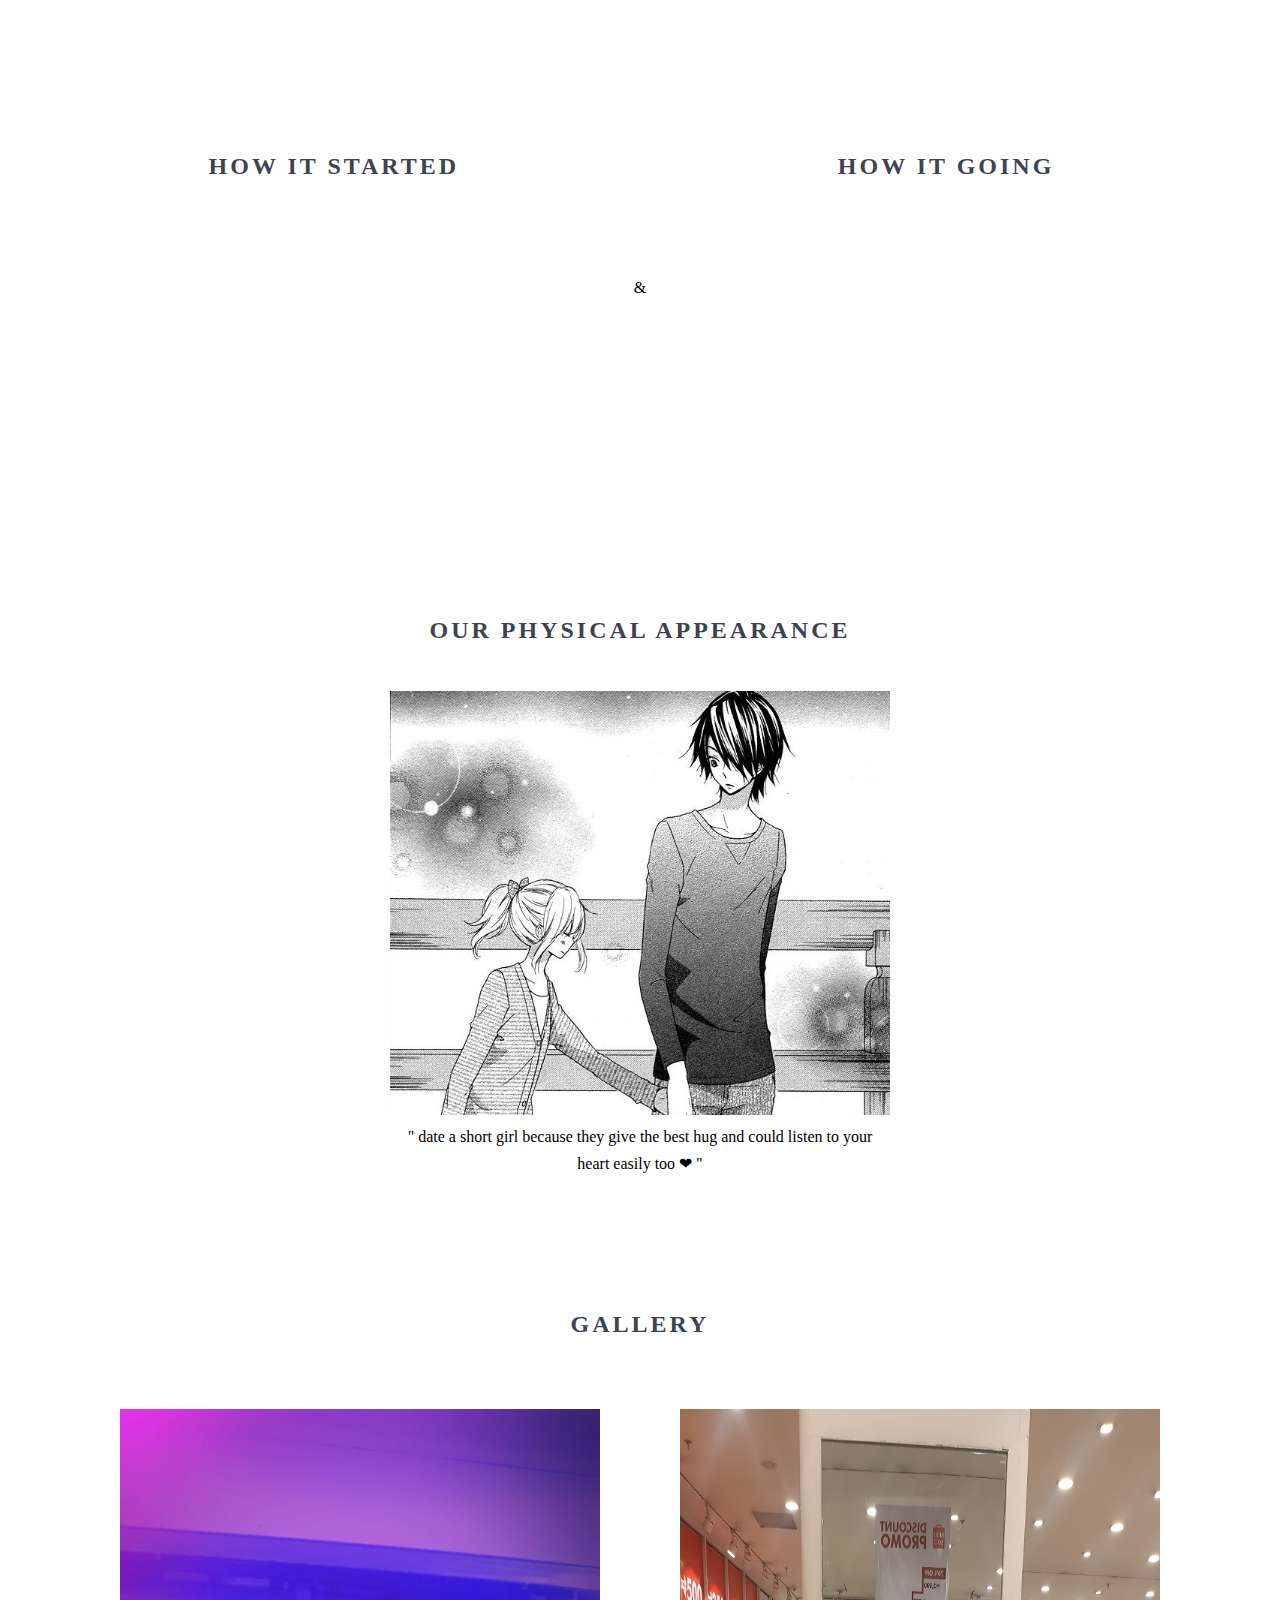
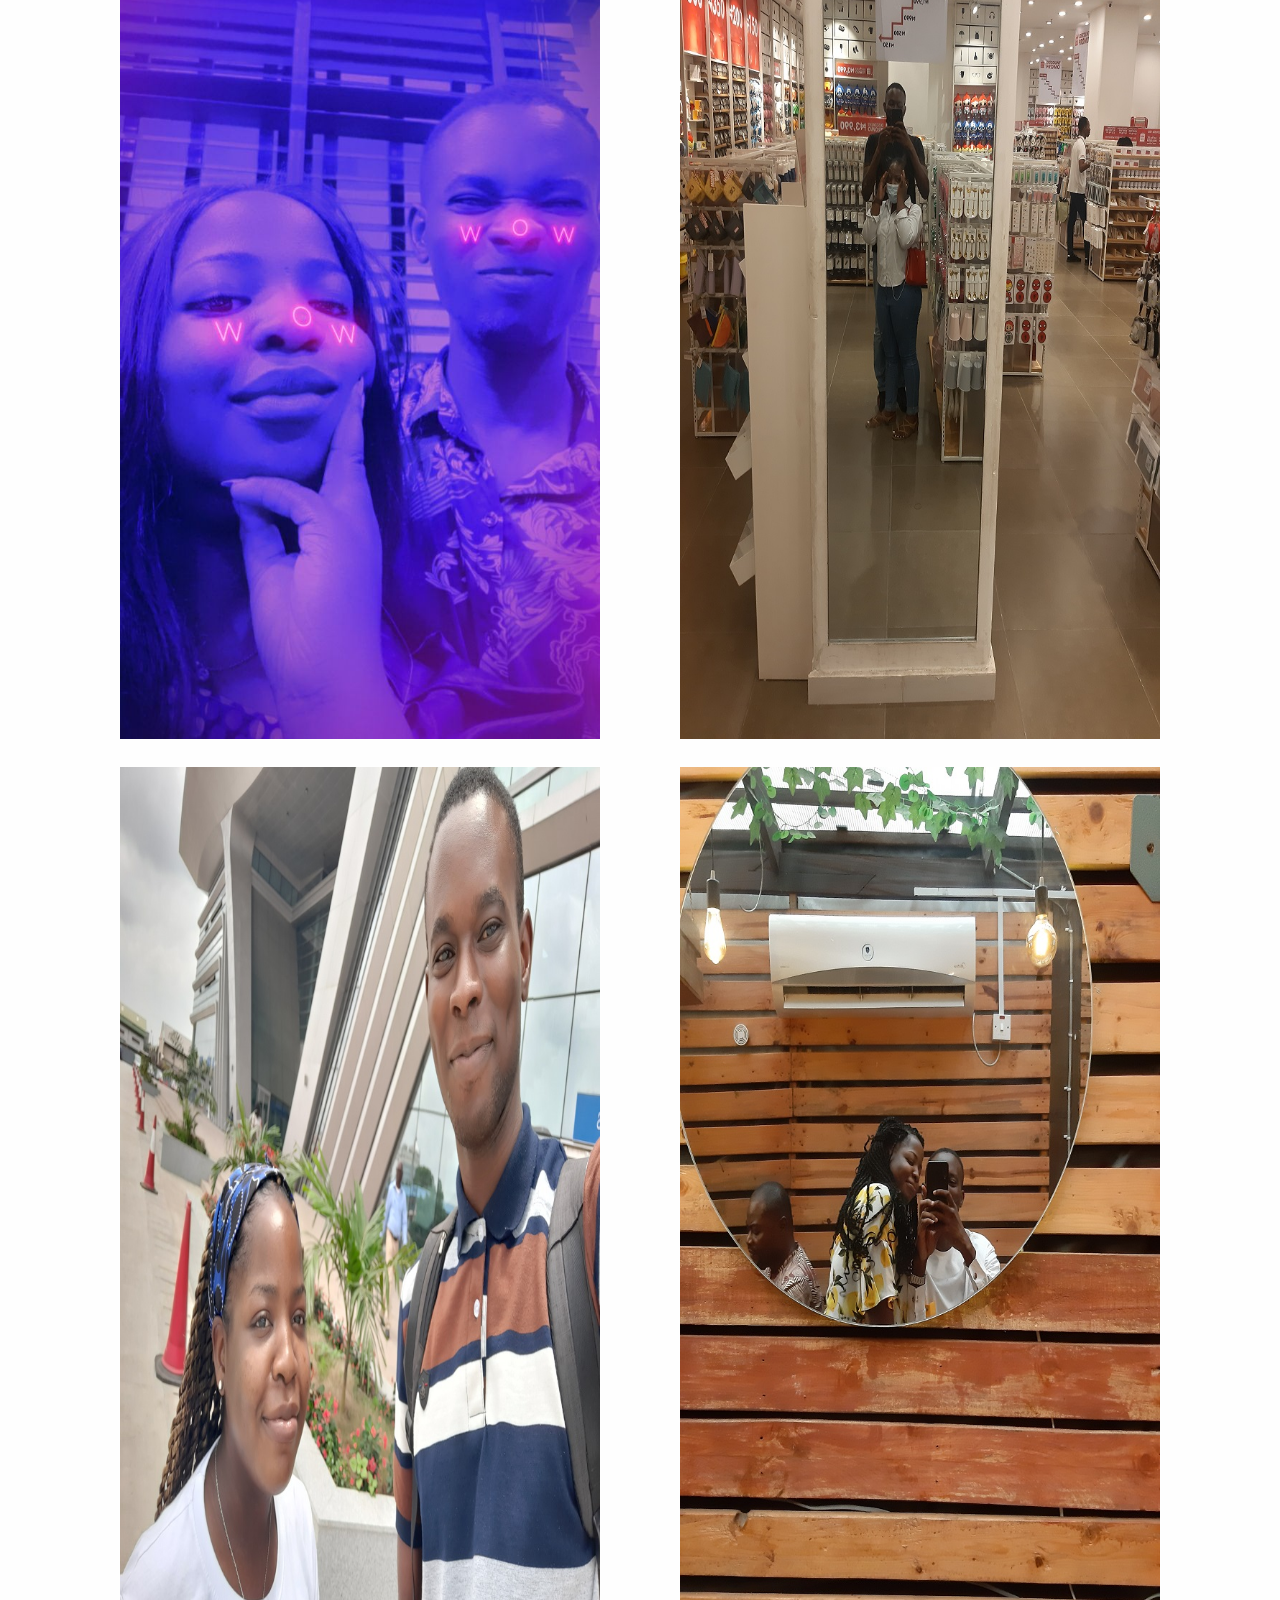
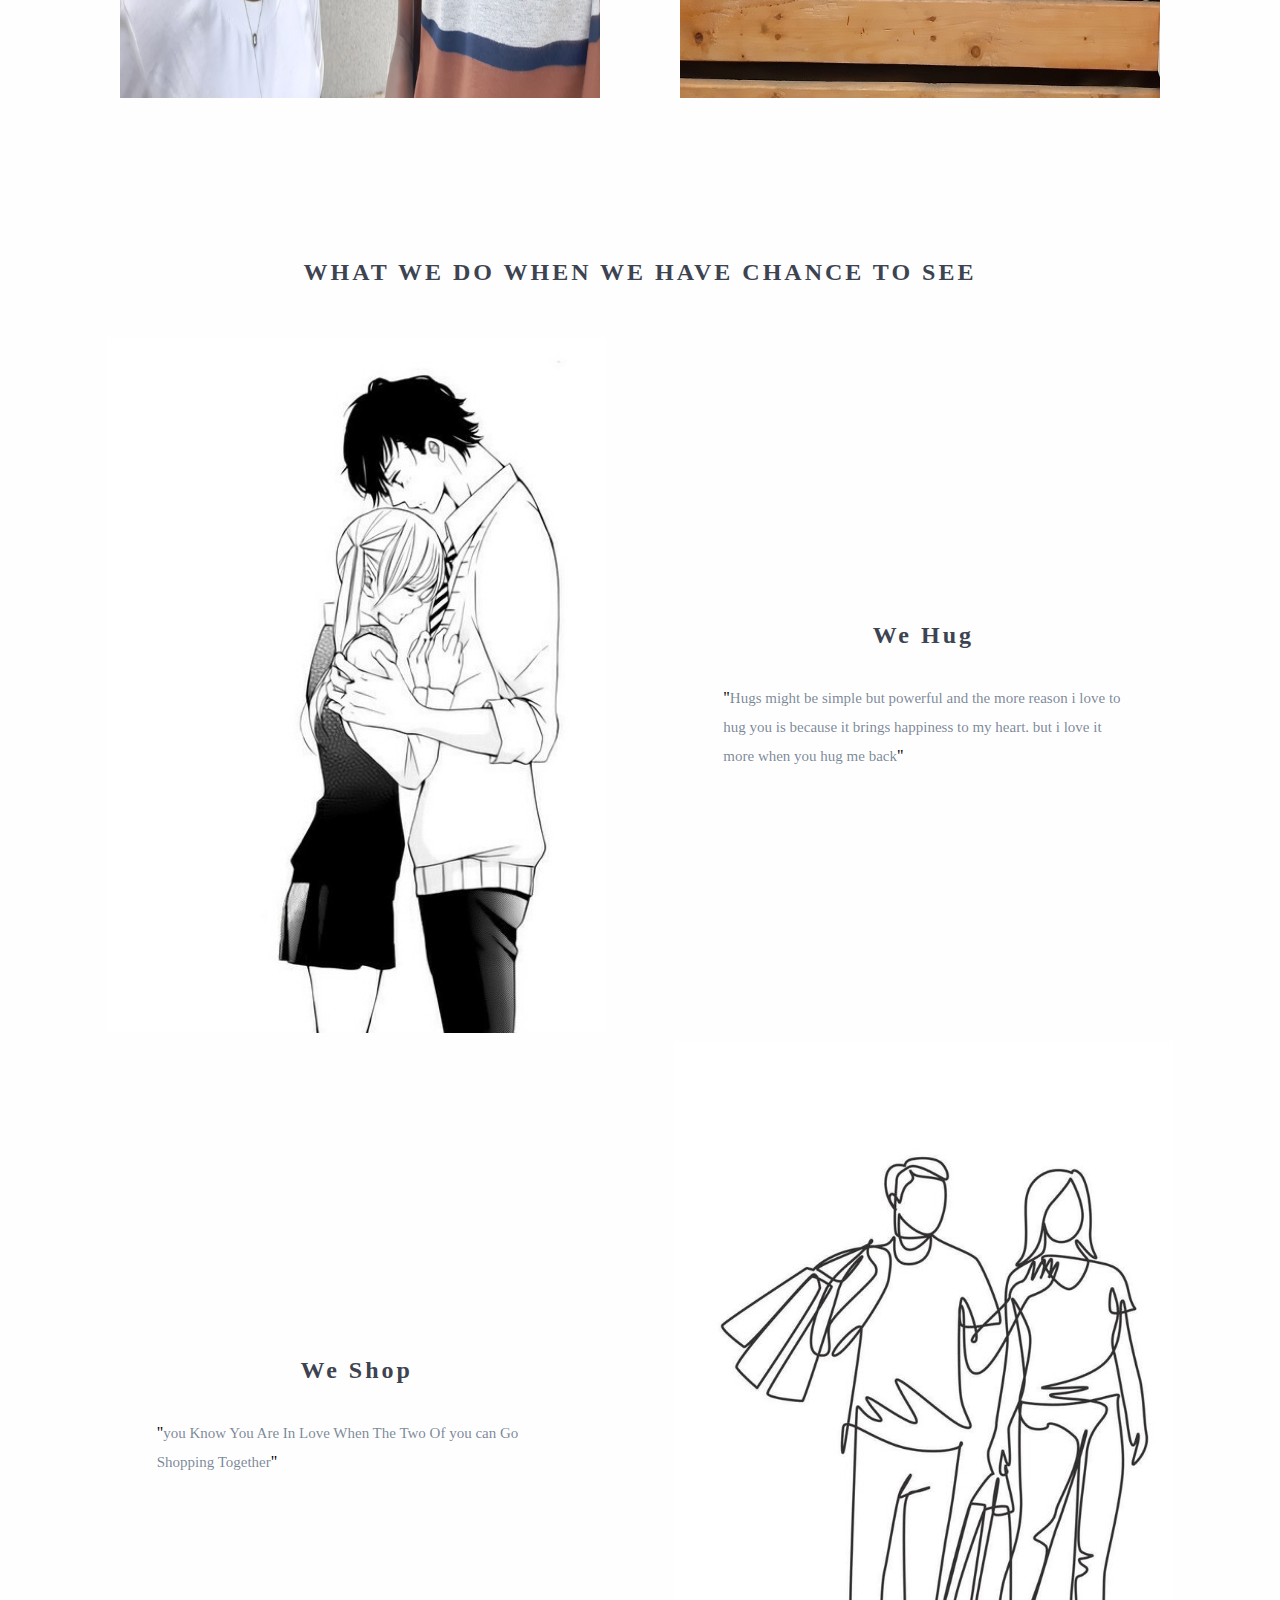
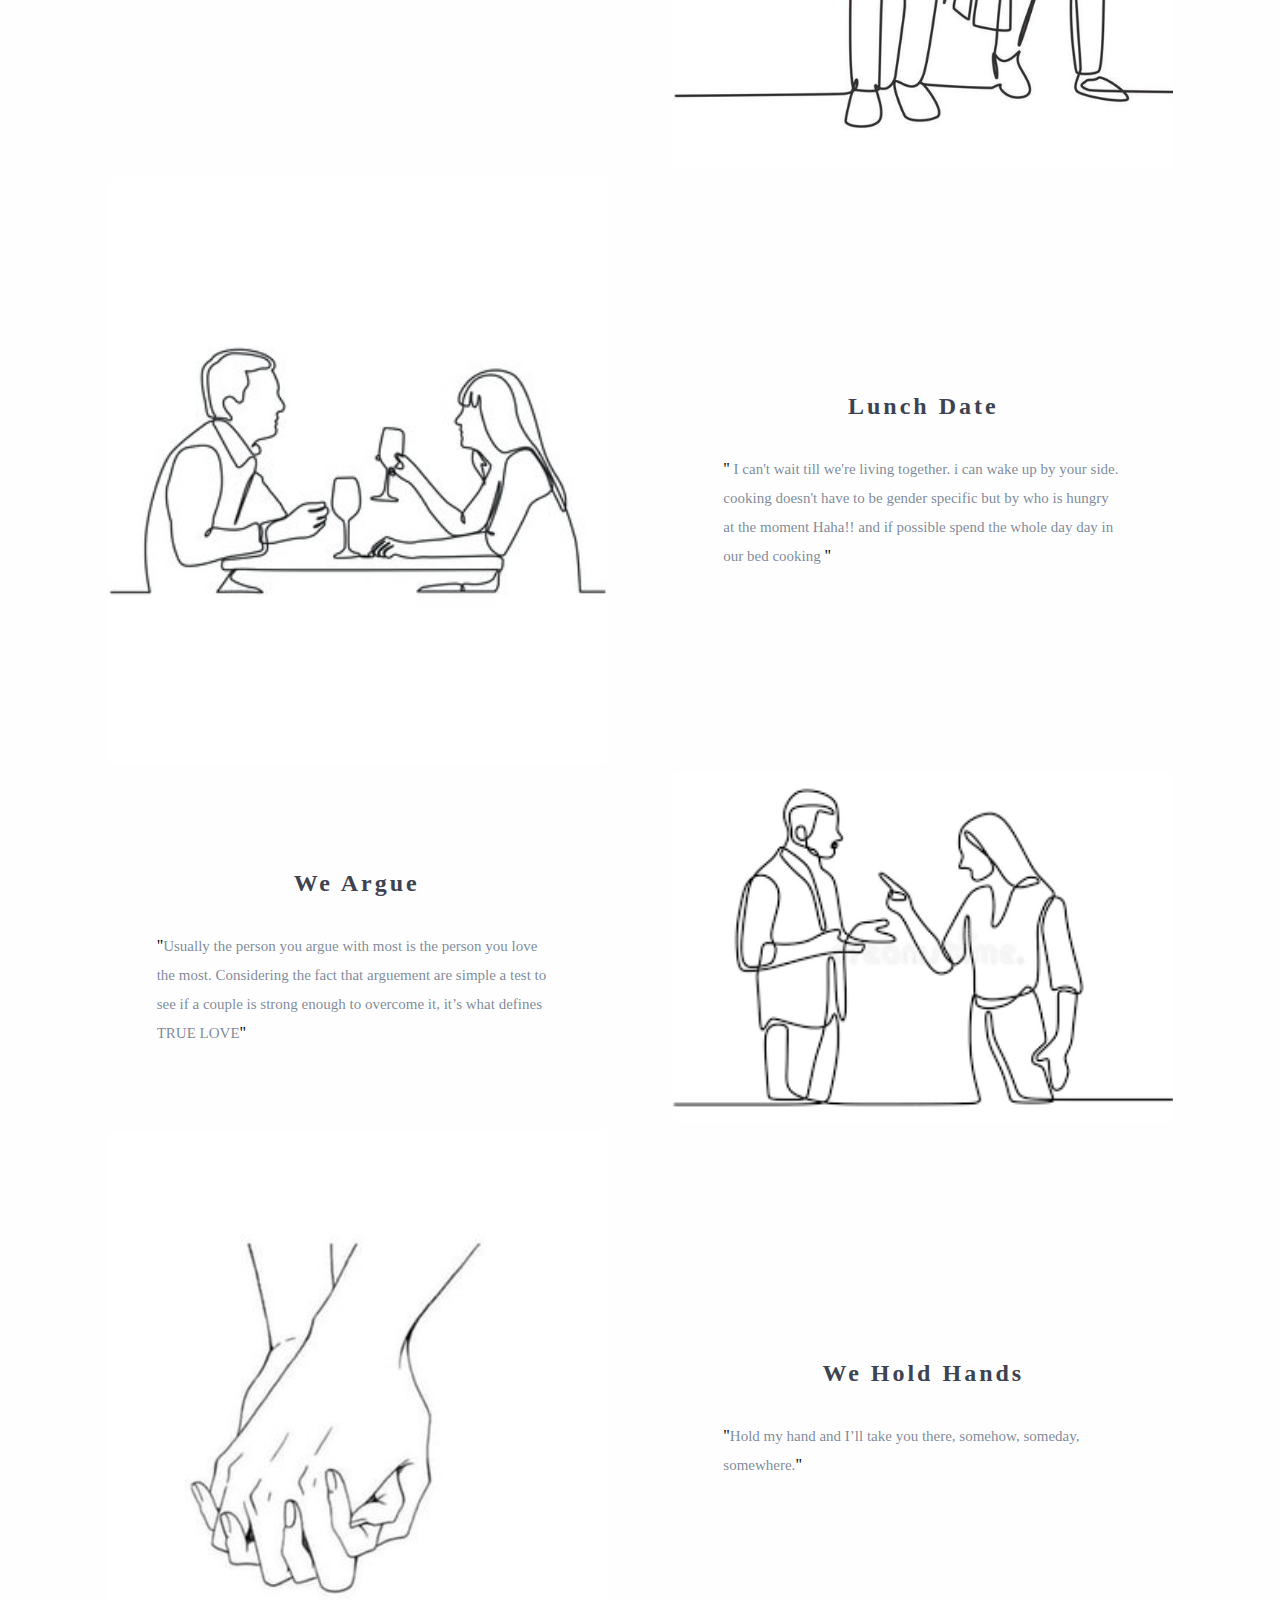
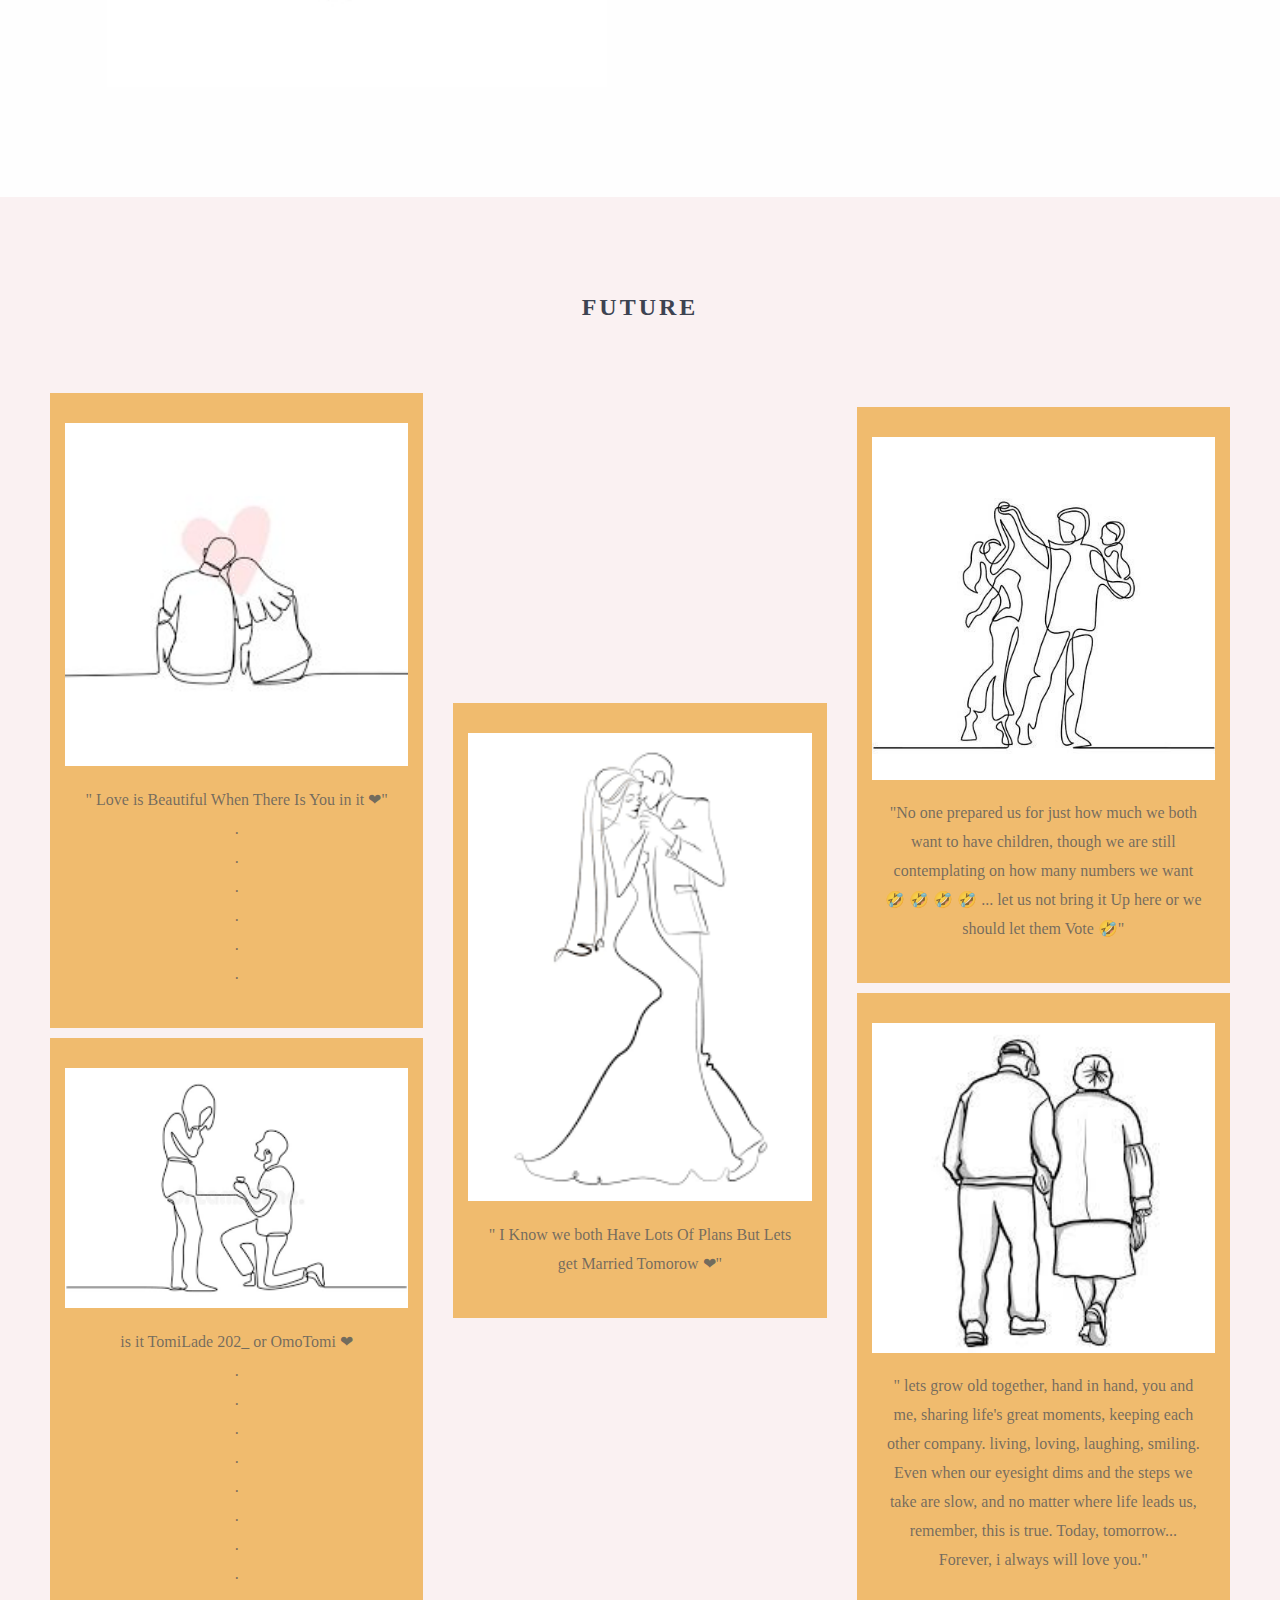
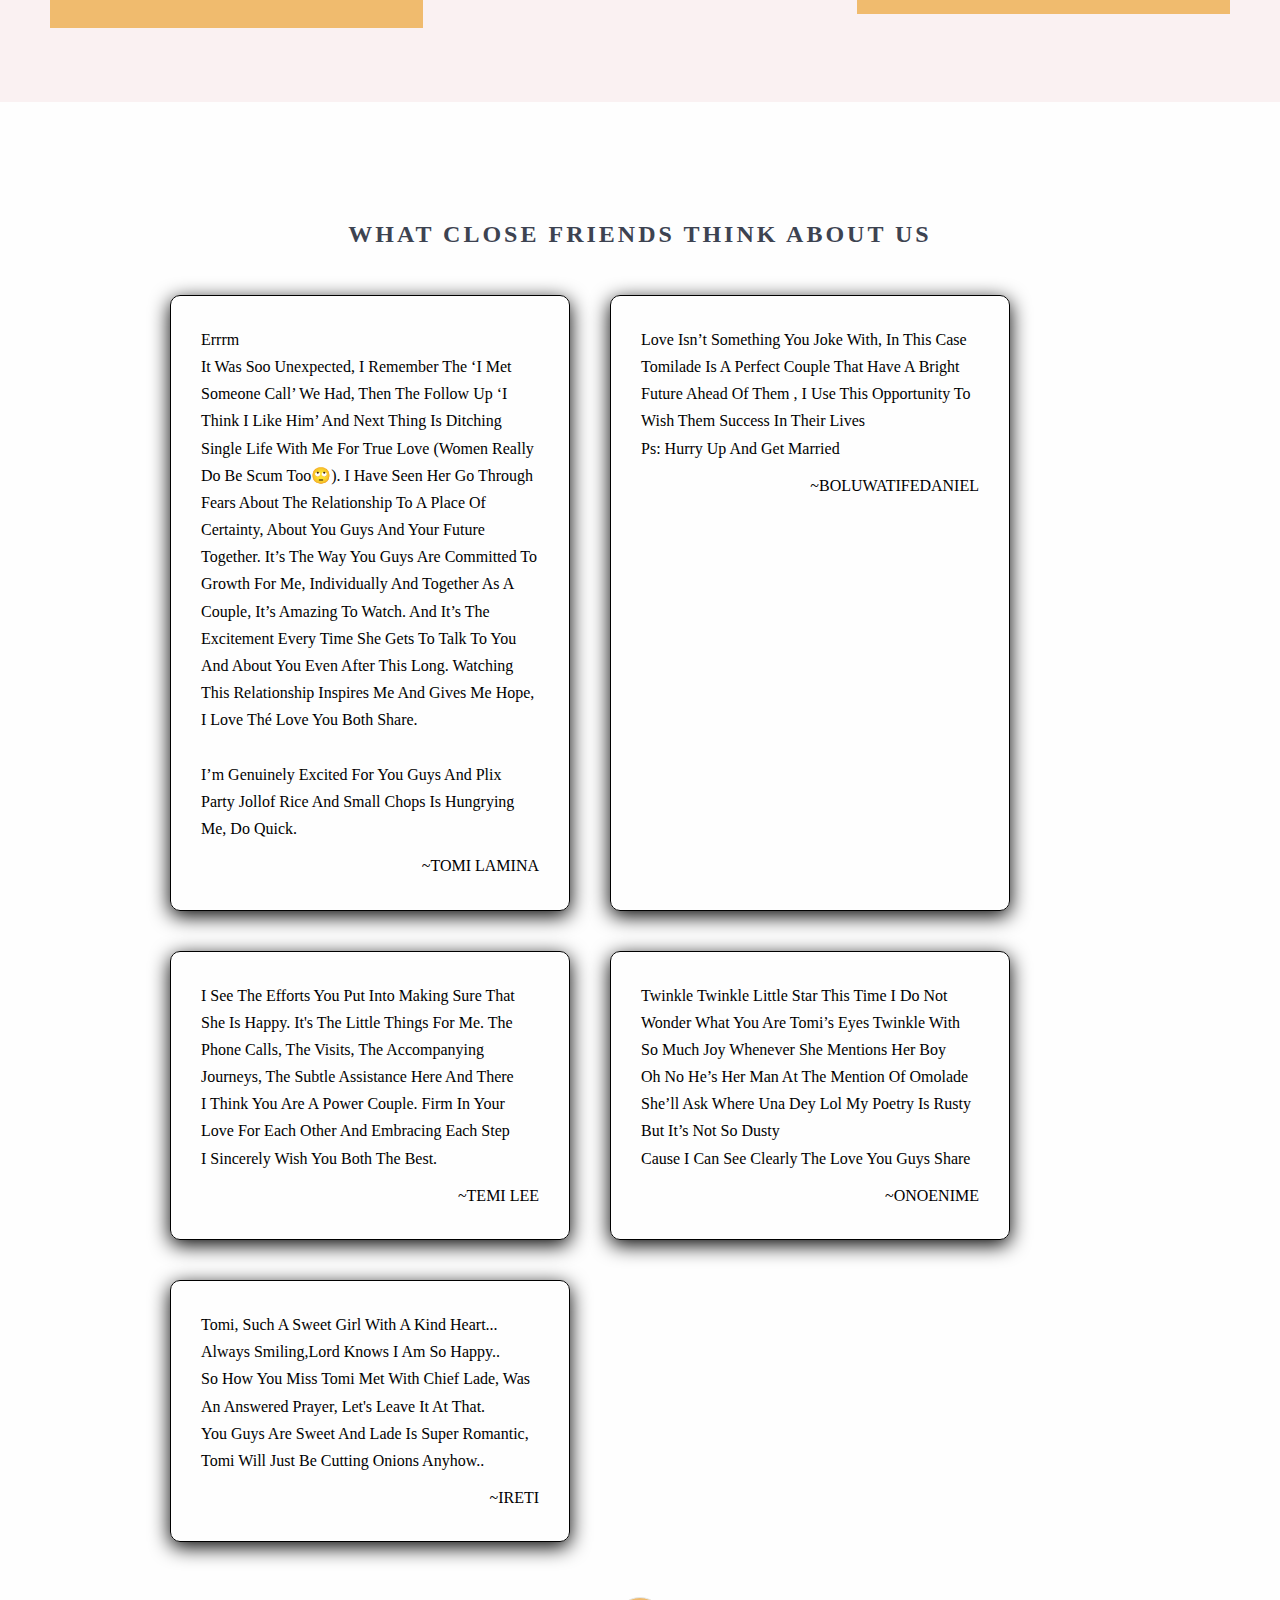
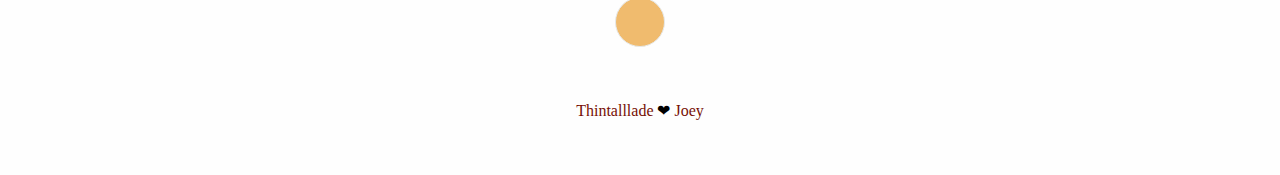
==== commit 5dfebe78: "change some typo errors" ====
--- a/public/index.html
+++ b/public/index.html
@@ -5,7 +5,7 @@
     <meta http-equiv="X-UA-Compatible" content="IE=edge" />
     <meta name="viewport" content="width=device-width, initial-scale=1.0" />
     <title>&#128153; Joey</title>
-    <link rel="stylesheet" href="/style.css" />
+    <link rel="stylesheet" href="./style.css" />
     <script src="main.js"></script>
   </head>
   <body>
@@ -61,7 +61,7 @@
           <div class="introBx">
             <h3>How We Met</h3>
             <p>
-              I met Oluwatomilola where i went work, on a sunday.I remember i skipped church to attend her own church just to train the media department on how to use the service i provided for them, she was the most inquistive person in the team and i just couldn't help but ask for her number. And then the rest is now.
+              I met Oluwatomilola where i went to work, on a sunday.I remember i skipped church to attend her own church just to train the media department on how to use the service i provided for them, she was the most inquistive person in the team and i just couldn't help but ask for her number. And then the rest is history.
             </p>
           </div>
       </section>
@@ -139,7 +139,7 @@
                 </div>
                 <div class="behindTheSceneText">
                     <h3> we Hug</h3>
-                    <p><span>&#34;</span>Hugs might be simpple but powerful and the more reason i love to hug you because it brings happiness to my heart. but i love it more when you hug me back<span>&#34;</span></p>
+                    <p><span>&#34;</span>Hugs might be simple but powerful and the more reason i love to hug you is because it brings happiness to my heart. but i love it more when you hug me back<span>&#34;</span></p>
                 </div>
           </div>
           
@@ -171,7 +171,7 @@
             </div>
             <div class="behindTheSceneText">
                 <h3>we argue</h3>
-                <p><span>&#34;</span>you Know You Are In Love When The Two Of you can Go Shopping Together<span>&#34;</span></p>
+                <p><span>&#34;</span>Usually the person you argue with most is the person you love the most. Considering the fact that arguement are simple a test to see if a couple is strong enough to overcome it, it’s what defines TRUE LOVE<span>&#34;</span></p>
             </div>
           </div>
           
@@ -221,14 +221,14 @@
                   <div class="w-50_tomorrow">
                     <img src="./images/tomilade_vector+with_child.jpg" alt="">
                   </div>
-                  <p>"No one prepared us for just how much we both want to have children, though we are still contemplating on how many numbers we want &#129315; &#129315; &#129315; &#129315; ... let us not bring it Up here or we should let the, Vote &#129315;"</p>
+                  <p>"No one prepared us for just how much we both want to have children, though we are still contemplating on how many numbers we want &#129315; &#129315; &#129315; &#129315; ... let us not bring it Up here or we should let them Vote &#129315;"</p>
                 </div>
 
                 <div class="tomorrowBxTextImage">
                   <div class="w-50_tomorrow">
                     <img src="./images/tomilade_growing_old.jpg" alt="">
                   </div>
-                  <p>" lets grow old together, hand and hand, you and me, sharing life's great moments, keeping each other company. living, loving, laughing, smiling. Even when our eyesight dims and the steps we take are slow, and no matter where life leads us, remember, this is true. Today, tomorrow... Foever, i always will love you."</p>
+                  <p>" lets grow old together, hand in hand, you and me, sharing life's great moments, keeping each other company. living, loving, laughing, smiling. Even when our eyesight dims and the steps we take are slow, and no matter where life leads us, remember, this is true. Today, tomorrow... Forever, i always will love you."</p>
                 </div>
             </div>
 
@@ -236,7 +236,7 @@
       </section>
 
       <section class="friendThought" id="testimonial">
-        <h3></h3>
+        <h3>WHAT CLOSE FRIENDS THINK ABOUT US</h3>
         <div class="friendThoughtBx">
           <div class="friendParagraph">
             <p>Errrm 
@@ -255,10 +255,48 @@
           <div class="friendParagraph">
             <p>Love isn’t something you joke with, in this case Tomilade is a perfect couple That have a bright future ahead of them , i use this opportunity to wish them Success in their Lives
             <br>
-            Ps: Hurry up and get Married
+            Ps: Hurry up and get Married</p>
               
-            <h4>BoluwatifeDaniel</h4>
-          </div>
+            <h4>~BoluwatifeDaniel</h4>
+          </div>
+
+          <div class="friendParagraph">
+            <p>I see the efforts you put into making sure that she is happy. It's the little things for me. The phone calls, the visits, the accompanying journeys, the subtle assistance here and there
+            <br>
+            i think you are a power couple. Firm in your love for each other and embracing each step
+            <br>
+            I sincerely wish you both the best.
+              
+            <h4>~Temi lee</h4>
+          </div>
+
+          <div class="friendParagraph">
+            <p>Twinkle twinkle little star 
+              This time I do not wonder what you are 
+              Tomi’s eyes twinkle with so much joy
+              Whenever she mentions her boy
+              <br>
+              Oh no he’s her man
+              At the mention of Omolade
+              She’ll ask where una dey
+              Lol my poetry is rusty
+              But it’s not so dusty 
+              <br>
+              Cause I can see clearly the love you guys share</p>
+            <h4>~Onoenime</h4>
+          </div>
+
+          <div class="friendParagraph">
+            <p>Tomi, such a sweet girl with a kind heart... Always smiling,lord  knows I am so happy..
+              <br>
+              So how you miss Tomi met with Chief Lade, was an answered prayer, let's leave it at that.
+              <br>
+              You guys are sweet and Lade is super romantic, Tomi will just be cutting onions anyhow..
+            </p>
+
+            <h4>~Ireti</h4>
+          </div>
+          
         </div>
       </section>
       
--- a/public/style.css
+++ b/public/style.css
@@ -0,0 +1,894 @@
+* {
+  margin: 0;
+  -webkit-box-sizing: border-box;
+          box-sizing: border-box;
+  font-family: "verdana";
+  width: 100%;
+  line-height: 1.7;
+  font-weight: 400;
+  font-size: 1rem;
+  color: #000;
+  scroll-behavior: smooth;
+  /* NAVIGATION */
+}
+
+* .heartbeat {
+  height: 20vh;
+  display: -webkit-box;
+  display: -ms-flexbox;
+  display: flex;
+  -webkit-box-pack: center;
+      -ms-flex-pack: center;
+          justify-content: center;
+  -webkit-box-align: center;
+      -ms-flex-align: center;
+          align-items: center;
+  width: 100%;
+}
+
+* svg {
+  overflow: visible;
+  padding-top: 10%;
+}
+
+* svg path#line {
+  fill: none;
+  stroke: #e00000;
+  stroke-width: 2;
+  stroke-linecap: butt;
+  stroke-linejoin: round;
+  stroke-miterlimit: 4;
+  stroke-dasharray: none;
+  stroke-opacity: 1;
+  stroke-dasharray: 1;
+  stroke-dashoffset: 1;
+  -webkit-animation: dash 4s linear infinite;
+          animation: dash 4s linear infinite;
+}
+
+* svg path#heart {
+  -webkit-transform-origin: 50% 50%;
+          transform-origin: 50% 50%;
+  -webkit-animation: blink 4s linear infinite;
+          animation: blink 4s linear infinite;
+}
+
+@-webkit-keyframes dash {
+  0% {
+    stroke-dashoffset: 1;
+  }
+  80% {
+    stroke-dashoffset: 0;
+  }
+  100% {
+    stroke-dashoffset: 0;
+  }
+}
+
+@keyframes dash {
+  0% {
+    stroke-dashoffset: 1;
+  }
+  80% {
+    stroke-dashoffset: 0;
+  }
+  100% {
+    stroke-dashoffset: 0;
+  }
+}
+
+@-webkit-keyframes blink {
+  0% {
+    opacity: 0;
+    -webkit-transform: scale(0);
+            transform: scale(0);
+  }
+  60% {
+    opacity: 0;
+    -webkit-transform: scale(0);
+            transform: scale(0);
+  }
+  70% {
+    opacity: 1;
+    -webkit-transform: scale(1.2);
+            transform: scale(1.2);
+  }
+  75% {
+    opacity: 1;
+    -webkit-transform: scale(1);
+            transform: scale(1);
+  }
+  80% {
+    opacity: 1;
+    -webkit-transform: scale(1.2);
+            transform: scale(1.2);
+  }
+  85% {
+    opacity: 1;
+    -webkit-transform: scale(1);
+            transform: scale(1);
+  }
+  100% {
+    opacity: 0;
+    -webkit-transform: scale(1);
+            transform: scale(1);
+  }
+}
+
+@keyframes blink {
+  0% {
+    opacity: 0;
+    -webkit-transform: scale(0);
+            transform: scale(0);
+  }
+  60% {
+    opacity: 0;
+    -webkit-transform: scale(0);
+            transform: scale(0);
+  }
+  70% {
+    opacity: 1;
+    -webkit-transform: scale(1.2);
+            transform: scale(1.2);
+  }
+  75% {
+    opacity: 1;
+    -webkit-transform: scale(1);
+            transform: scale(1);
+  }
+  80% {
+    opacity: 1;
+    -webkit-transform: scale(1.2);
+            transform: scale(1.2);
+  }
+  85% {
+    opacity: 1;
+    -webkit-transform: scale(1);
+            transform: scale(1);
+  }
+  100% {
+    opacity: 0;
+    -webkit-transform: scale(1);
+            transform: scale(1);
+  }
+}
+
+* #heart {
+  margin-top: 10%;
+  width: 100px;
+  height: 100px;
+  background-color: red;
+  margin: 100px auto;
+  position: relative;
+  -webkit-transform: rotate(45deg);
+          transform: rotate(45deg);
+  -webkit-animation: example 0.3s linear 1s infinite alternate;
+  z-index: 0;
+}
+
+* #heart:after {
+  width: 100px;
+  height: 100px;
+  border-radius: 50%;
+  position: absolute;
+  content: "";
+  top: 0px;
+  left: -55px;
+  background-color: red;
+  -webkit-box-shadow: 0 0 40px #d5093c;
+          box-shadow: 0 0 40px #d5093c;
+  -webkit-animation: examp 0.5s linear 1s infinite alternate;
+  /*border-top:1px solid rgba(213,9,60,1);
+    border-left:0px solid rgba(213,9,60,1);*/
+  z-index: 2;
+}
+
+* #heart:before {
+  width: 100px;
+  height: 100px;
+  border-radius: 50%;
+  position: absolute;
+  content: "";
+  top: -50px;
+  right: 0px;
+  background-color: red;
+  -webkit-box-shadow: 0 0 40px #d5093c;
+          box-shadow: 0 0 40px #d5093c;
+  -webkit-animation: examp 0.5s linear 1s infinite alternate;
+  z-index: -1;
+}
+
+@-webkit-keyframes example {
+  0% {
+    -webkit-transform: scale(1, 1) rotate(45deg);
+    -webkit-box-shadow: 0 0 40px #d5093c;
+            box-shadow: 0 0 40px #d5093c;
+  }
+  100% {
+    -webkit-transform: scale(1.1, 1.1) rotate(45deg);
+    -webkit-box-shadow: 0 0 40px rgba(213, 9, 60, 0.6);
+            box-shadow: 0 0 40px rgba(213, 9, 60, 0.6);
+  }
+}
+
+@-webkit-keyframes examp {
+  0% {
+    -webkit-box-shadow: 0 0 40px #d5093c;
+            box-shadow: 0 0 40px #d5093c;
+  }
+  100% {
+    -webkit-box-shadow: 0 0 40px rgba(213, 9, 60, 0.6);
+            box-shadow: 0 0 40px rgba(213, 9, 60, 0.6);
+  }
+}
+
+* .site-wrap {
+  background: #fefefe;
+}
+
+* .site-wrap .navbar {
+  display: -ms-grid;
+  display: grid;
+  -ms-grid-columns: 1fr 100px 2fr;
+      grid-template-columns: 1fr 100px 2fr;
+  -webkit-box-align: center;
+      -ms-flex-align: center;
+          align-items: center;
+  overflow: hidden;
+  position: fixed;
+  background: #fefefe;
+}
+
+* .site-wrap .navbar img {
+  height: 56px;
+  width: auto;
+  -ms-grid-column-align: start;
+      justify-self: start;
+  margin-left: 20px;
+}
+
+* .site-wrap .navbar ul {
+  list-style: none;
+  display: -ms-grid;
+  display: grid;
+  grid-gap: 10px;
+  -ms-grid-columns: (1fr)[4];
+      grid-template-columns: repeat(4, 1fr);
+  -ms-grid-column-align: end;
+      justify-self: end;
+  text-align: center;
+  -webkit-transition: 0.5s;
+  transition: 0.5s;
+}
+
+* .site-wrap .navbar ul a {
+  color: #000;
+  font-size: 0.9rem;
+  font-weight: 400;
+  text-decoration: none;
+  padding: 5px;
+  -webkit-transition: color 0.3s ease-out;
+  transition: color 0.3s ease-out;
+  text-transform: capitalize;
+}
+
+* .site-wrap .navbar.sticky {
+  background: #c30040;
+  padding: 20px 100px;
+  -webkit-box-shadow: 0 5px 20px black;
+          box-shadow: 0 5px 20px black;
+}
+
+* .site-wrap .navbar.sticky img {
+  margin-left: -58px;
+}
+
+* .site-wrap .navbar.sticky .toggle {
+  margin-left: 362px;
+}
+
+* .site-wrap .navbar.sticky ul li a {
+  color: #fefefe;
+  text-transform: capitalize;
+}
+
+* .site-wrap .banner {
+  height: 100vh;
+  background: #73b2ff;
+  text-align: center;
+}
+
+* .site-wrap .banner .heart {
+  padding-top: 100px;
+}
+
+* .site-wrap .banner .textBx h2 {
+  color: #fff;
+  font-size: 24px;
+  font-family: cursive;
+}
+
+* .site-wrap .banner .textBx span {
+  color: #fff;
+  font-style: italic;
+}
+
+* .site-wrap .banner .textBx h3 {
+  color: #fff;
+  font-family: "Segoe UI", Tahoma, Geneva, Verdana, sans-serif;
+}
+
+* .site-wrap .intro {
+  max-width: 600px;
+  margin: 13% auto;
+  -webkit-transition: 0.5s;
+  transition: 0.5s;
+}
+
+* .site-wrap .intro .introBx {
+  text-align: center;
+  margin-bottom: 30px;
+  color: #111;
+  padding: 10px;
+}
+
+* .site-wrap .intro h3 {
+  color: #3d4351;
+  font-size: 24px;
+  font-weight: 700;
+  text-transform: uppercase;
+  letter-spacing: 3px;
+  margin-bottom: 20px;
+  text-align: center;
+  padding: 5%;
+}
+
+* .site-wrap .intro p {
+  font-size: 15px;
+  line-height: 29px;
+  color: rgba(28, 54, 83, 0.6);
+  padding-bottom: 20px;
+}
+
+* .site-wrap .chat {
+  max-width: 1200px;
+  margin: 0 auto;
+  margin: 8% auto;
+  -webkit-transition: 0.5s;
+  transition: 0.5s;
+}
+
+* .site-wrap .chat .started_vs_going_conversation {
+  display: -webkit-box;
+  display: -ms-flexbox;
+  display: flex;
+  -webkit-box-orient: horizontal;
+  -webkit-box-direction: normal;
+      -ms-flex-direction: row;
+          flex-direction: row;
+  -webkit-box-pack: center;
+      -ms-flex-pack: center;
+          justify-content: center;
+  -webkit-box-align: center;
+      -ms-flex-align: center;
+          align-items: center;
+}
+
+* .site-wrap .chat .started_vs_going_conversation .started_vs_going {
+  display: -webkit-box;
+  display: -ms-flexbox;
+  display: flex;
+  -webkit-box-orient: vertical;
+  -webkit-box-direction: normal;
+      -ms-flex-direction: column;
+          flex-direction: column;
+  width: 100%;
+}
+
+* .site-wrap .chat .started_vs_going_conversation .started_vs_going h3 {
+  color: #3d4351;
+  font-size: 24px;
+  font-weight: 700;
+  text-transform: uppercase;
+  letter-spacing: 3px;
+  margin-bottom: 20px;
+  text-align: center;
+  padding: 10% 0;
+}
+
+* .site-wrap .chat .started_vs_going_conversation .started_vs_going .w50Bx {
+  display: -webkit-box;
+  display: -ms-flexbox;
+  display: flex;
+  -webkit-box-orient: vertical;
+  -webkit-box-direction: normal;
+      -ms-flex-direction: column;
+          flex-direction: column;
+  padding: 10px;
+}
+
+* .site-wrap .chat .started_vs_going_conversation .started_vs_going .w50Bx .w50 {
+  padding: 20px;
+}
+
+* .site-wrap .chat .started_vs_going_conversation .started_vs_going .w50Bx .w50 img {
+  -o-object-fit: fill;
+     object-fit: fill;
+  width: 100%;
+}
+
+* .site-wrap .chat .started_vs_going_conversation .versus {
+  width: 50px;
+  text-align: center;
+}
+
+* .site-wrap .physicalAppearance {
+  max-width: 1000px;
+  margin: 8% auto;
+  text-align: center;
+  color: #111;
+  -webkit-transition: 0.5s;
+  transition: 0.5s;
+}
+
+* .site-wrap .physicalAppearance h3 {
+  color: #3d4351;
+  font-size: 24px;
+  font-weight: 700;
+  text-transform: uppercase;
+  letter-spacing: 3px;
+  margin-bottom: 20px;
+  text-align: center;
+  padding: 2%;
+}
+
+* .site-wrap .physicalAppearance .physicalAppearanceBx {
+  width: 50%;
+  margin: 0 auto;
+}
+
+* .site-wrap .physicalAppearance .physicalAppearanceBx img {
+  width: 100%;
+}
+
+* .site-wrap .gallery {
+  max-width: 1200px;
+  margin: 0 auto;
+  margin: 8% auto;
+  -webkit-transition: 0.5s;
+  transition: 0.5s;
+}
+
+* .site-wrap .gallery h3 {
+  color: #3d4351;
+  font-size: 24px;
+  font-weight: 700;
+  text-transform: uppercase;
+  letter-spacing: 3px;
+  margin-bottom: 20px;
+  text-align: center;
+  padding: 2%;
+}
+
+* .site-wrap .gallery .galleryBx {
+  display: -webkit-box;
+  display: -ms-flexbox;
+  display: flex;
+  -ms-flex-wrap: wrap;
+      flex-wrap: wrap;
+  -webkit-box-pack: space-evenly;
+      -ms-flex-pack: space-evenly;
+          justify-content: space-evenly;
+  padding: 10px;
+}
+
+* .site-wrap .gallery .galleryBx .galleryImage {
+  width: 500px;
+  padding: 10px;
+}
+
+* .site-wrap .gallery .galleryBx .galleryImage img {
+  -o-object-fit: fill;
+     object-fit: fill;
+  width: 100%;
+}
+
+* .site-wrap .behindTheScene {
+  margin: 8% auto;
+  max-width: 1200px;
+  margin: 0 auto;
+  background: #fefefe;
+  -webkit-transition: 0.5s;
+  transition: 0.5s;
+}
+
+* .site-wrap .behindTheScene h3 {
+  color: #3d4351;
+  font-size: 24px;
+  font-weight: 700;
+  text-transform: uppercase;
+  letter-spacing: 3px;
+  margin-bottom: 20px;
+  text-align: center;
+  padding: 2%;
+}
+
+* .site-wrap .behindTheScene .behindTheSceneBx {
+  display: -webkit-box;
+  display: -ms-flexbox;
+  display: flex;
+  -webkit-box-orient: vertical;
+  -webkit-box-direction: normal;
+      -ms-flex-direction: column;
+          flex-direction: column;
+  -ms-flex-wrap: wrap;
+      flex-wrap: wrap;
+}
+
+* .site-wrap .behindTheScene .behindTheSceneBx .behindTheSceneTextImage {
+  display: -webkit-box;
+  display: -ms-flexbox;
+  display: flex;
+  -ms-flex-wrap: wrap;
+      flex-wrap: wrap;
+  -webkit-box-orient: horizontal;
+  -webkit-box-direction: normal;
+      -ms-flex-direction: row;
+          flex-direction: row;
+  -webkit-box-pack: space-evenly;
+      -ms-flex-pack: space-evenly;
+          justify-content: space-evenly;
+  -webkit-box-align: center;
+      -ms-flex-align: center;
+          align-items: center;
+  margin: 0 auto;
+}
+
+* .site-wrap .behindTheScene .behindTheSceneBx .behindTheSceneTextImage .behindTheSceneTextImg {
+  width: 500px;
+}
+
+* .site-wrap .behindTheScene .behindTheSceneBx .behindTheSceneTextImage .behindTheSceneTextImg img {
+  width: 100%;
+}
+
+* .site-wrap .behindTheScene .behindTheSceneBx .behindTheSceneTextImage .behindTheSceneText {
+  max-width: 500px;
+  padding: 20px 50px;
+}
+
+* .site-wrap .behindTheScene .behindTheSceneBx .behindTheSceneTextImage .behindTheSceneText h3 {
+  color: #3d4351;
+  font-size: 24px;
+  font-weight: 700;
+  text-transform: capitalize;
+  letter-spacing: 3px;
+  margin-bottom: 20px;
+  text-align: center;
+}
+
+* .site-wrap .behindTheScene .behindTheSceneBx .behindTheSceneTextImage .behindTheSceneText p {
+  font-size: 15px;
+  line-height: 29px;
+  color: rgba(28, 54, 83, 0.6);
+}
+
+* .site-wrap .behindTheScene .behindTheSceneBx .right {
+  -webkit-box-orient: horizontal;
+  -webkit-box-direction: reverse;
+      -ms-flex-direction: row-reverse;
+          flex-direction: row-reverse;
+}
+
+* .site-wrap .tomorrow {
+  margin: 8% auto;
+  background: #faf1f2;
+  text-align: center;
+  padding: 5% 0;
+  -webkit-transition: 0.5s;
+  transition: 0.5s;
+}
+
+* .site-wrap .tomorrow h3 {
+  color: #3d4351;
+  font-size: 24px;
+  font-weight: 700;
+  text-transform: uppercase;
+  letter-spacing: 3px;
+  margin-bottom: 20px;
+  text-align: center;
+  padding: 2%;
+}
+
+* .site-wrap .tomorrow .tomorrowBx {
+  max-width: 1200px;
+  margin: 0 auto;
+  display: -ms-grid;
+  display: grid;
+  -ms-grid-columns: (minmax(300px, 1fr))[auto-fill];
+      grid-template-columns: repeat(auto-fill, minmax(300px, 1fr));
+  grid-column-gap: 10px;
+  grid-row-gap: 6px;
+  -webkit-box-align: center;
+      -ms-flex-align: center;
+          align-items: center;
+}
+
+* .site-wrap .tomorrow .tomorrowBx .tomorrowBxContent {
+  display: -webkit-box;
+  display: -ms-flexbox;
+  display: flex;
+  -webkit-box-orient: vertical;
+  -webkit-box-direction: normal;
+      -ms-flex-direction: column;
+          flex-direction: column;
+  padding: 10px;
+}
+
+* .site-wrap .tomorrow .tomorrowBx .tomorrowBxContent .tomorrowBxTextImage {
+  color: #fff;
+  background: #f0bb6e;
+  padding: 30px 15px;
+  text-align: center;
+  margin-top: 10px;
+}
+
+* .site-wrap .tomorrow .tomorrowBx .tomorrowBxContent .tomorrowBxTextImage .w-50_tomorrow {
+  width: 100%;
+}
+
+* .site-wrap .tomorrow .tomorrowBx .tomorrowBxContent .tomorrowBxTextImage .w-50_tomorrow img {
+  -o-object-fit: fill;
+     object-fit: fill;
+  width: 100%;
+}
+
+* .site-wrap .tomorrow .tomorrowBx .tomorrowBxContent .tomorrowBxTextImage p {
+  font-size: 1em;
+  line-height: 29px;
+  color: rgba(28, 54, 83, 0.6);
+  padding: 10px;
+}
+
+* .site-wrap .tomorrow .tomorrowBx .tomorrowBxTextImage:hover {
+  border-bottom: 3px solid #009e66;
+  cursor: pointer;
+}
+
+* .site-wrap .friendThought {
+  max-width: 1000px;
+  margin: 0 auto;
+  padding: 10px;
+  -webkit-transition: 0.5s;
+  transition: 0.5s;
+}
+
+* .site-wrap .friendThought h3 {
+  color: #3d4351;
+  font-size: 24px;
+  font-weight: 700;
+  text-transform: uppercase;
+  letter-spacing: 3px;
+  margin-bottom: 20px;
+  text-align: center;
+}
+
+* .site-wrap .friendThought .friendThoughtBx {
+  display: -webkit-box;
+  display: -ms-flexbox;
+  display: flex;
+  -ms-flex-wrap: wrap;
+      flex-wrap: wrap;
+}
+
+* .site-wrap .friendThought .friendThoughtBx .friendParagraph {
+  border: 1px solid;
+  width: 400px;
+  text-align: left;
+  padding: 30px;
+  margin: 20px;
+  border-radius: 10px;
+  -webkit-box-shadow: 0 5px 20px black;
+          box-shadow: 0 5px 20px black;
+  text-transform: capitalize;
+}
+
+* .site-wrap .friendThought .friendThoughtBx .friendParagraph h4 {
+  margin-top: 10px;
+  text-align: right;
+  text-transform: uppercase;
+}
+
+* .site-wrap footer {
+  max-width: 1200px;
+  margin: 0 auto;
+  padding: 50px;
+  text-align: center;
+}
+
+* .site-wrap footer a {
+  display: block;
+  cursor: pointer;
+  margin: -25px auto 50px;
+  border-radius: 50%;
+  width: 50px;
+  height: 50px;
+  border: 1px solid #e6e9ea;
+  background: #f0bb6e;
+}
+
+@media (max-width: 991px) {
+  #heart {
+    margin-top: 1%;
+    width: 50px;
+    height: 50px;
+    background-color: red;
+    margin: 100px auto;
+    position: relative;
+    -webkit-transform: rotate(45deg);
+            transform: rotate(45deg);
+    -webkit-animation: example 0.3s linear 1s infinite alternate;
+    z-index: 0;
+  }
+  #heart:after {
+    width: 50px;
+    height: 50px;
+    border-radius: 50%;
+    position: absolute;
+    content: "";
+    top: 0px;
+    left: -33px;
+  }
+  #heart:before {
+    width: 50px;
+    height: 50px;
+    border-radius: 50%;
+    position: absolute;
+    content: "";
+    top: -33px;
+    right: 0px;
+    background-color: red;
+    -webkit-box-shadow: 0 0 40px #d5093c;
+            box-shadow: 0 0 40px #d5093c;
+    -webkit-animation: examp 0.5s linear 1s infinite alternate;
+    z-index: -1;
+  }
+  @-webkit-keyframes example {
+    0% {
+      -webkit-transform: scale(1, 1) rotate(45deg);
+      -webkit-box-shadow: 0 0 40px #d5093c;
+              box-shadow: 0 0 40px #d5093c;
+    }
+    100% {
+      -webkit-transform: scale(1.1, 1.1) rotate(45deg);
+      -webkit-box-shadow: 0 0 40px rgba(213, 9, 60, 0.6);
+              box-shadow: 0 0 40px rgba(213, 9, 60, 0.6);
+    }
+  }
+  @-webkit-keyframes examp {
+    0% {
+      -webkit-box-shadow: 0 0 40px #d5093c;
+              box-shadow: 0 0 40px #d5093c;
+    }
+    100% {
+      -webkit-box-shadow: 0 0 40px rgba(213, 9, 60, 0.6);
+              box-shadow: 0 0 40px rgba(213, 9, 60, 0.6);
+    }
+  }
+  .site-wrap .sticky {
+    padding: 20px 50px;
+  }
+  .site-wrap .navbar {
+    -ms-grid-columns: 1fr 1fr;
+        grid-template-columns: 1fr 1fr;
+    z-index: 1;
+  }
+  .site-wrap .navbar .toggle {
+    margin-left: 280px;
+  }
+  .site-wrap .navbar .nav {
+    display: none;
+    position: fixed;
+    background: red;
+    display: block;
+    top: 75px;
+    left: -100%;
+    padding: 100px 50px;
+    width: 100%;
+    height: 100vh;
+    text-align: center;
+    border-top: 1px solid rgba(0, 0, 0, 0.2);
+    -webkit-transition: 0.5s;
+    transition: 0.5s;
+    z-index: 2;
+  }
+  .site-wrap .navbar .nav li a {
+    font-size: 20px;
+    color: #111;
+    font-weight: 400;
+    margin: 10px 0;
+  }
+  .site-wrap .nav.active {
+    position: fixed;
+    color: crimson !important;
+    display: block;
+    top: 75px;
+    left: 0;
+    padding: 100px 50px;
+    width: 100%;
+    height: 100vh;
+    text-align: center;
+    border-top: 1px solid rgba(0, 0, 0, 0.2);
+  }
+  .site-wrap .toggle {
+    width: 40px;
+    height: 40px;
+    background-image: url(/images/menu.svg);
+    background-position: center;
+    background-repeat: no-repeat;
+    background-size: 30px;
+    cursor: pointer;
+  }
+  .site-wrap .toggle.active {
+    width: 40px;
+    height: 40px;
+    background-image: url(/images/close.svg);
+    background-position: center;
+    background-repeat: no-repeat;
+    background-size: 30px;
+    cursor: pointer;
+  }
+  .site-wrap header.sticky .toggle {
+    -webkit-filter: invert(1);
+            filter: invert(1);
+  }
+  .site-wrap .banner .heart {
+    padding-top: 8px;
+  }
+  .site-wrap .chat .started_vs_going_conversation {
+    -webkit-box-orient: vertical;
+    -webkit-box-direction: normal;
+        -ms-flex-direction: column;
+            flex-direction: column;
+  }
+}
+
+@media (max-width: 685px) {
+  .navbar.sticky .toggle {
+    margin-left: 190px !important;
+  }
+  .site-wrap .toggle {
+    margin-left: 180px;
+  }
+}
+
+@media (max-width: 452px) {
+  .navbar.sticky .toggle {
+    margin-left: 120px !important;
+  }
+  .site-wrap .toggle {
+    margin-left: 144px !important;
+  }
+}
+
+@media (max-width: 414px) {
+  .navbar.sticky .toggle {
+    margin-left: 207px !important;
+  }
+}
+
+@media (max-width: 375px) {
+  .navbar.sticky .toggle {
+    margin-left: 120px !important;
+  }
+}
+
+@media (max-width: 320px) {
+  .navbar.sticky .toggle {
+    margin-left: 120px !important;
+  }
+  .site-wrap .toggle {
+    margin-left: 105px !important;
+  }
+}
+/*# sourceMappingURL=style.css.map */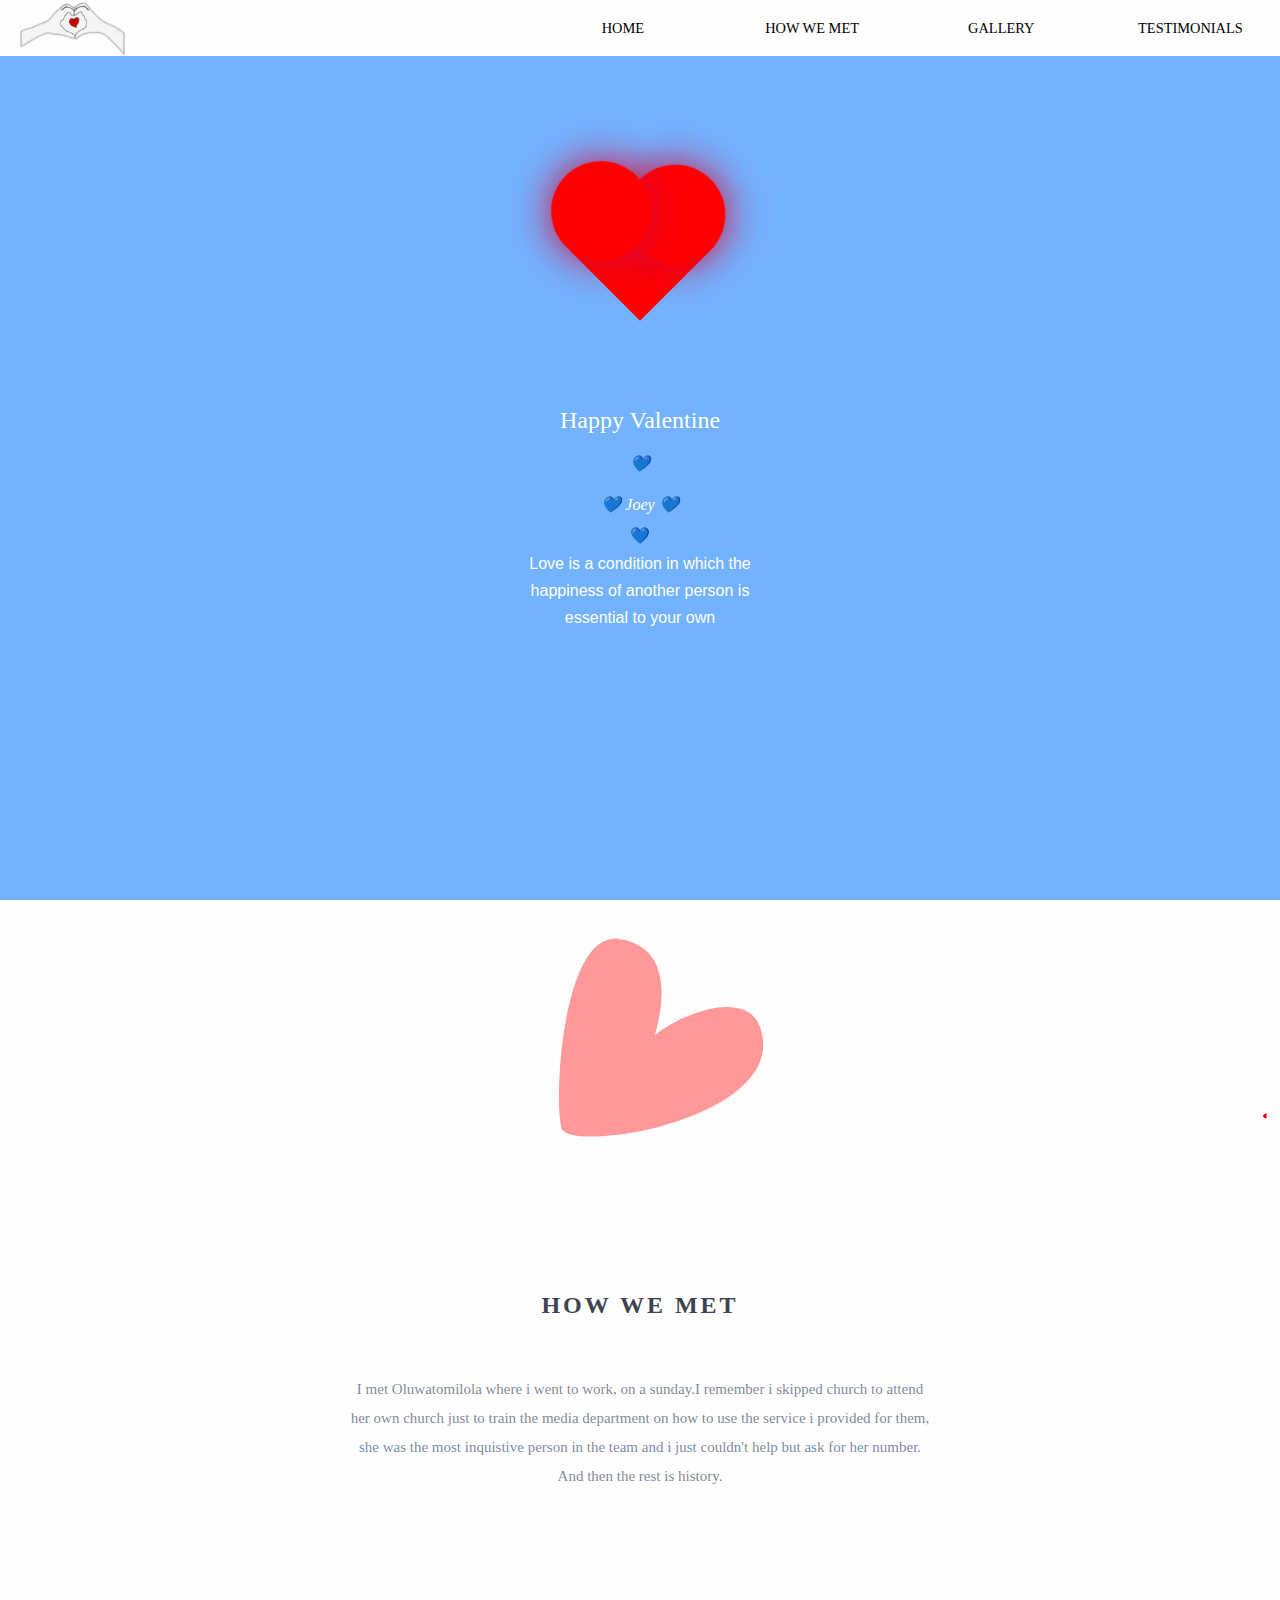
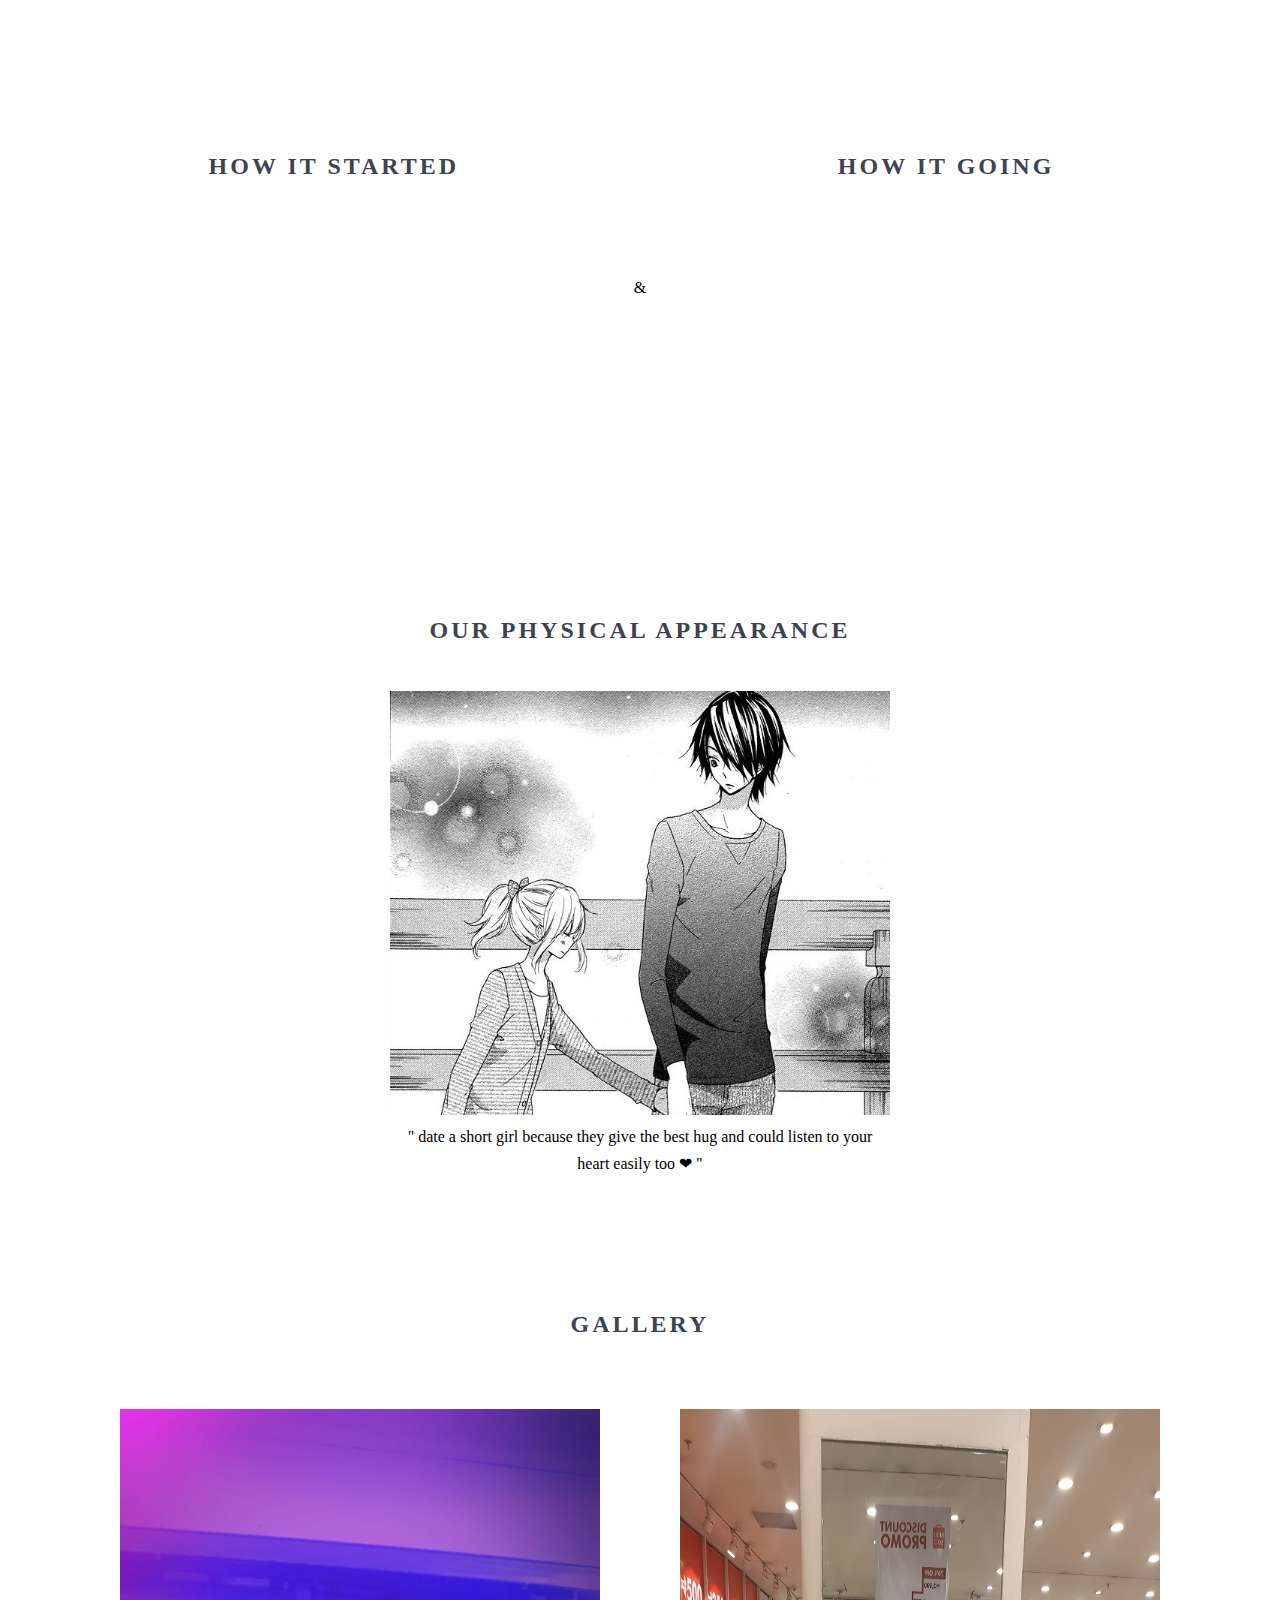
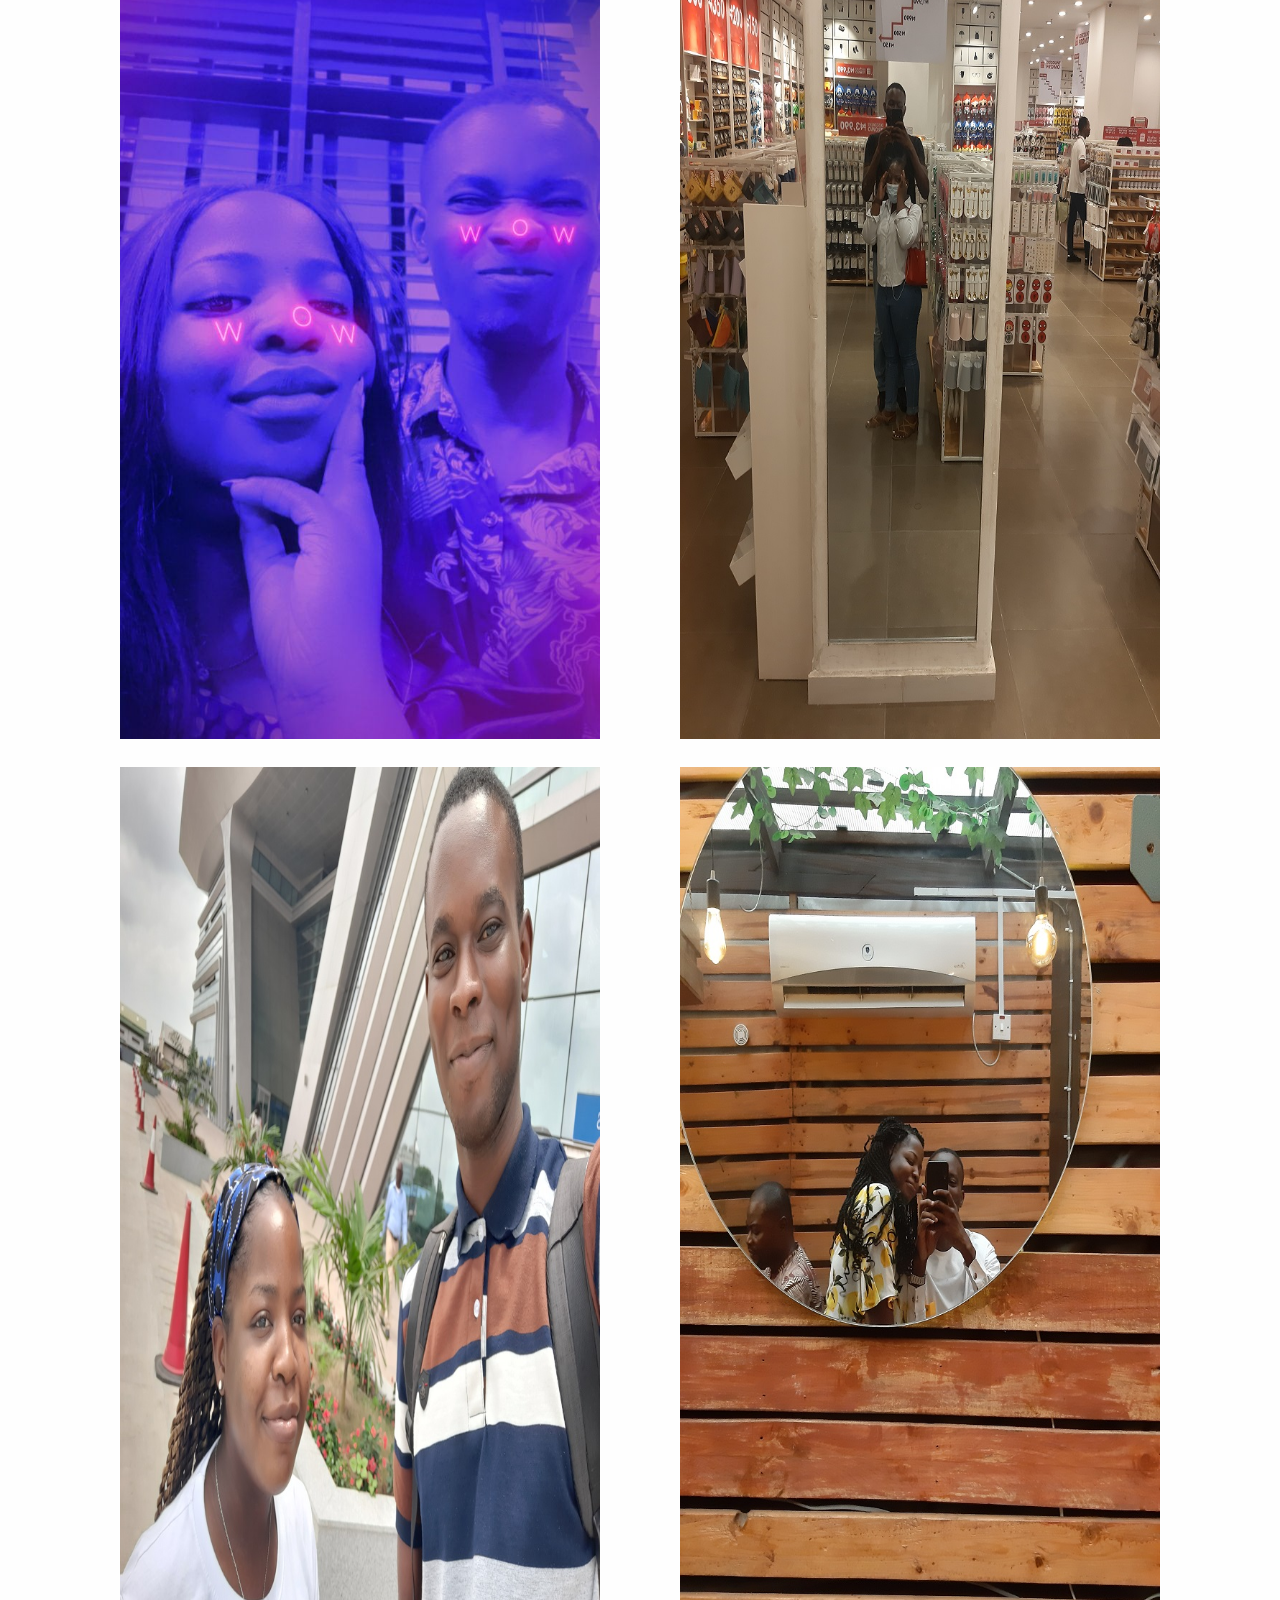
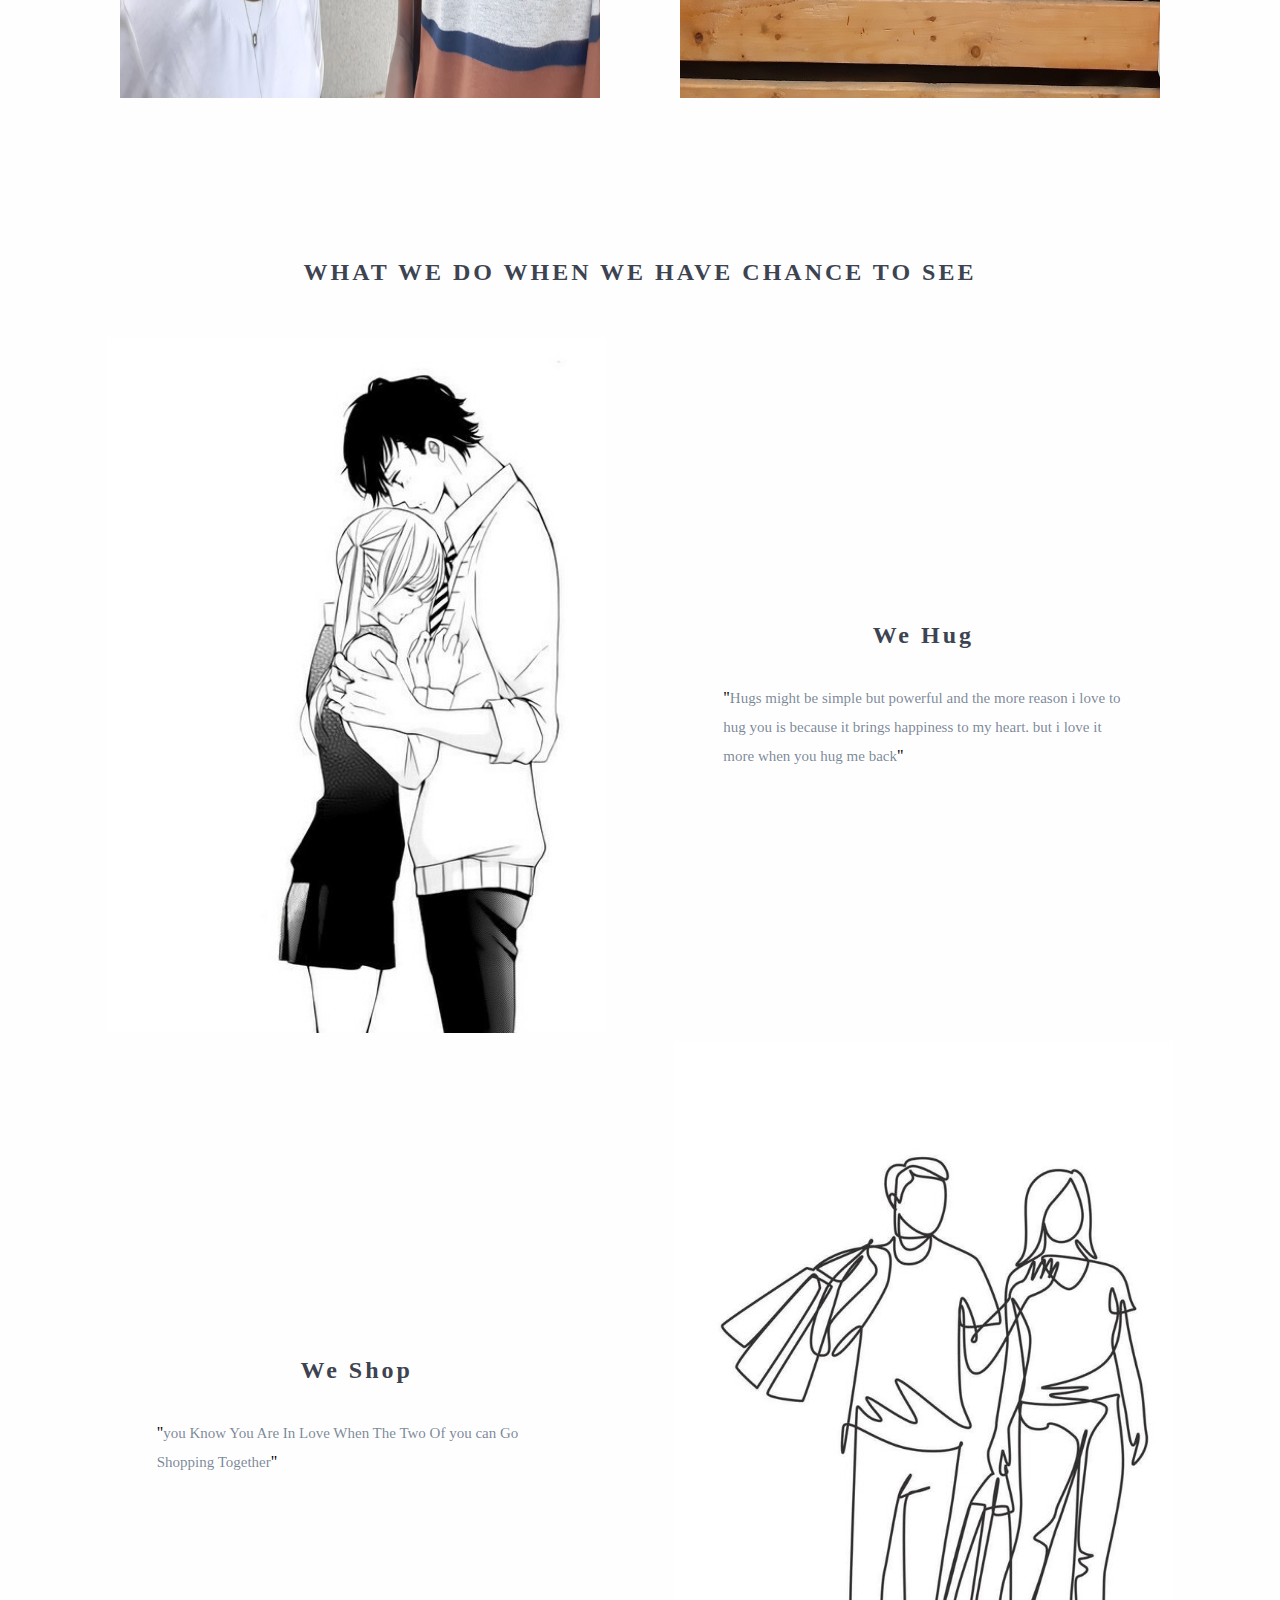
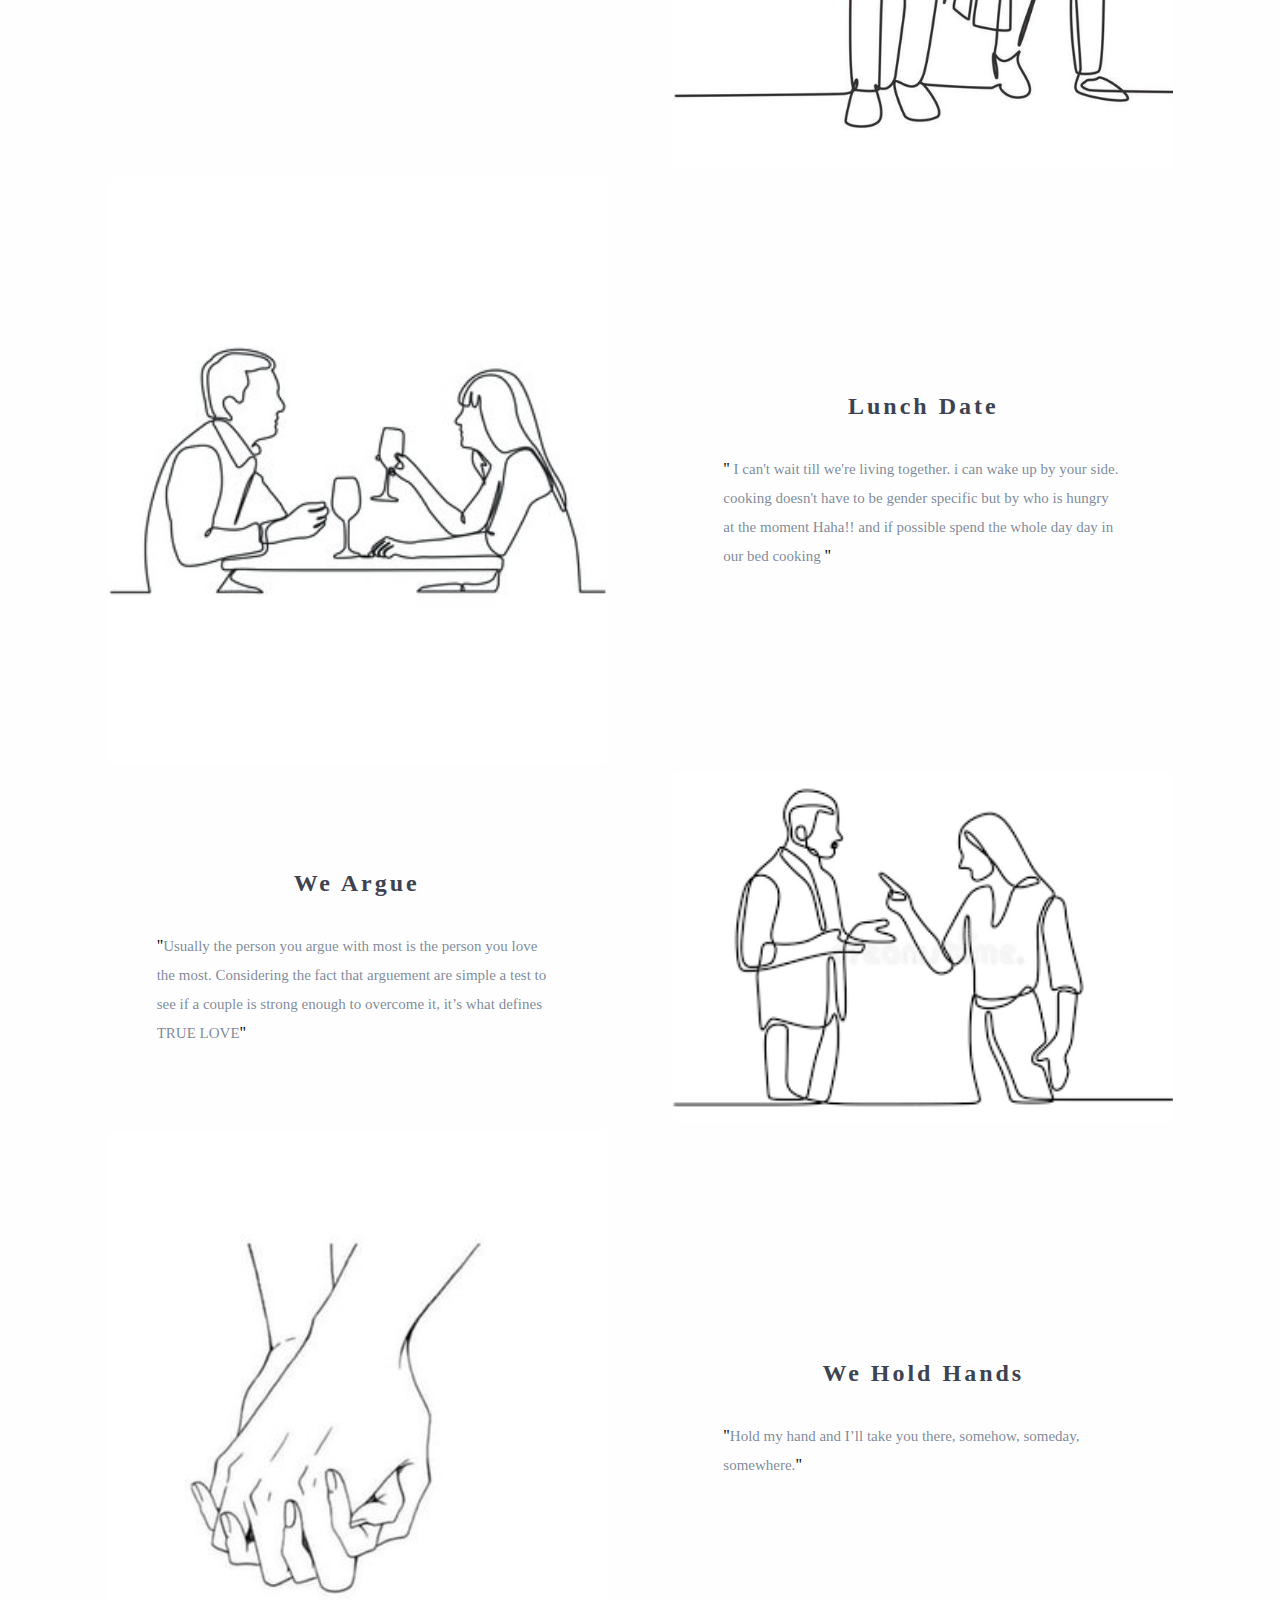
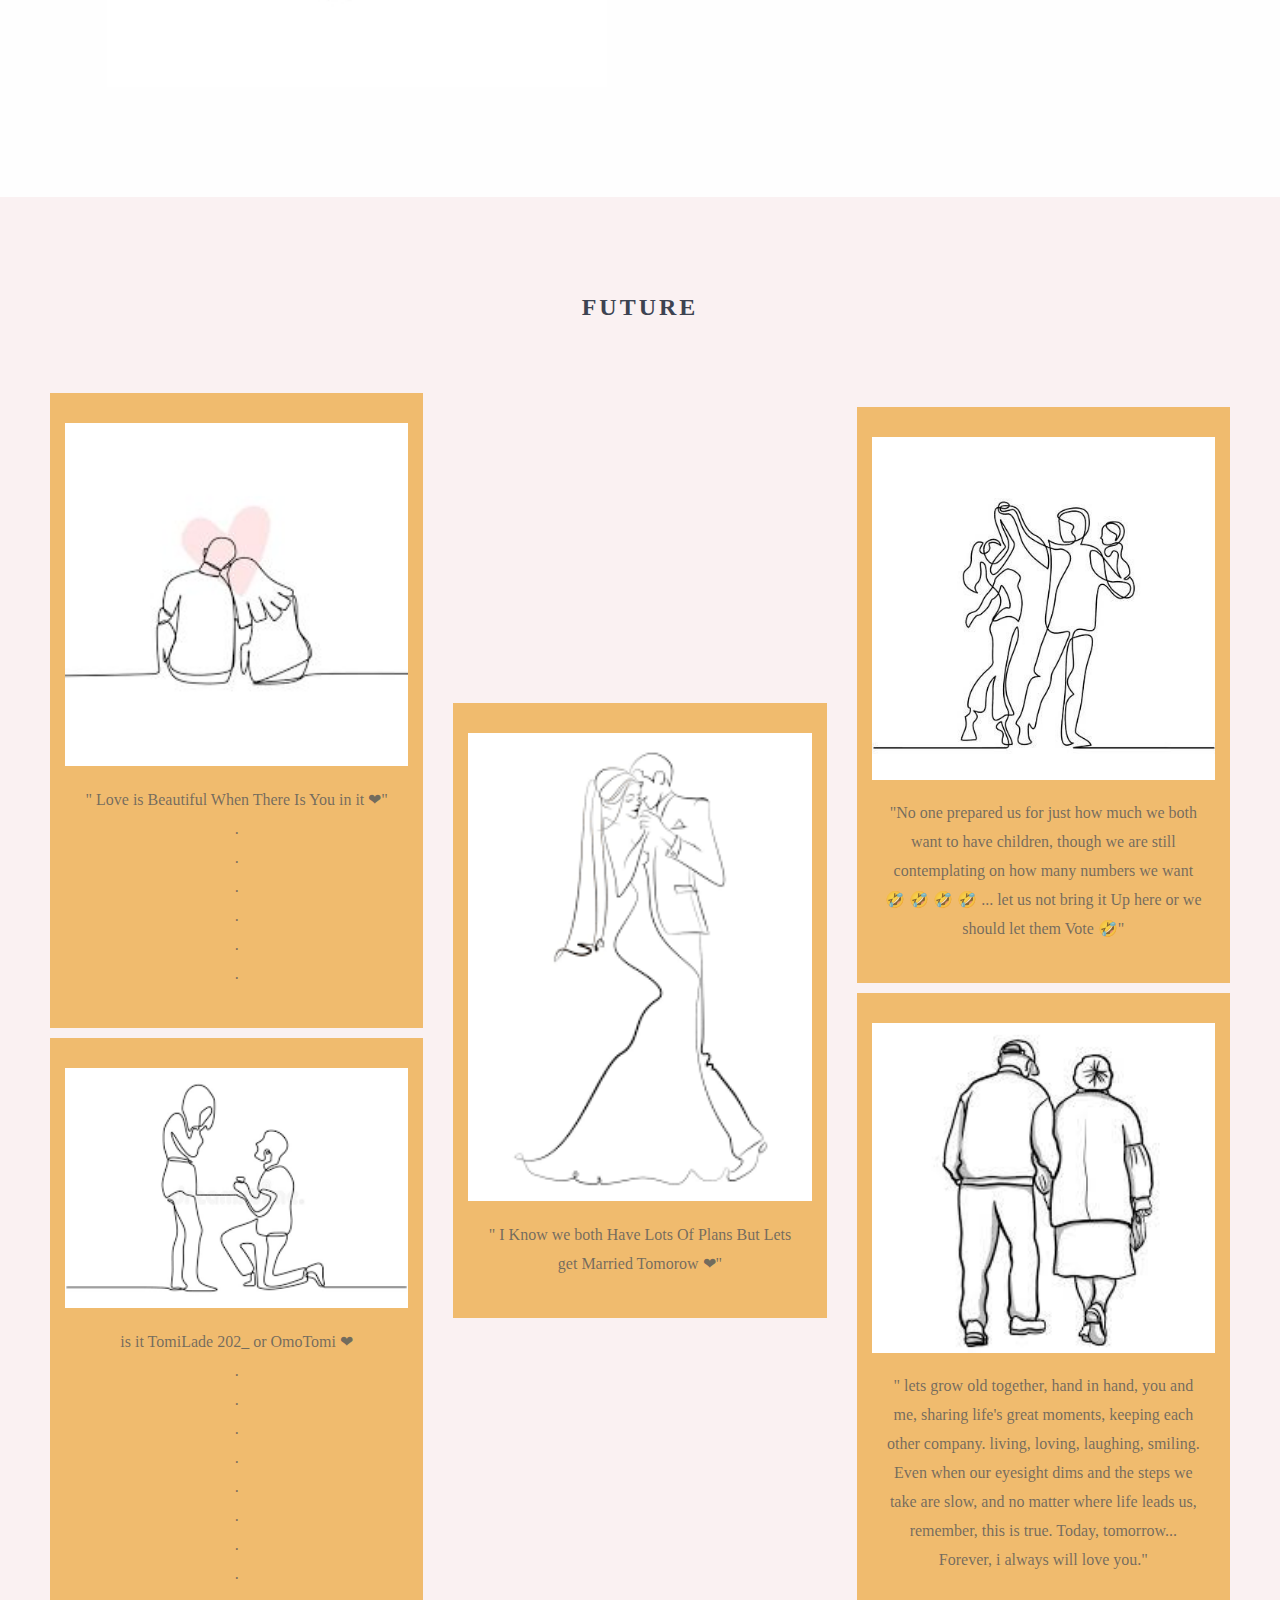
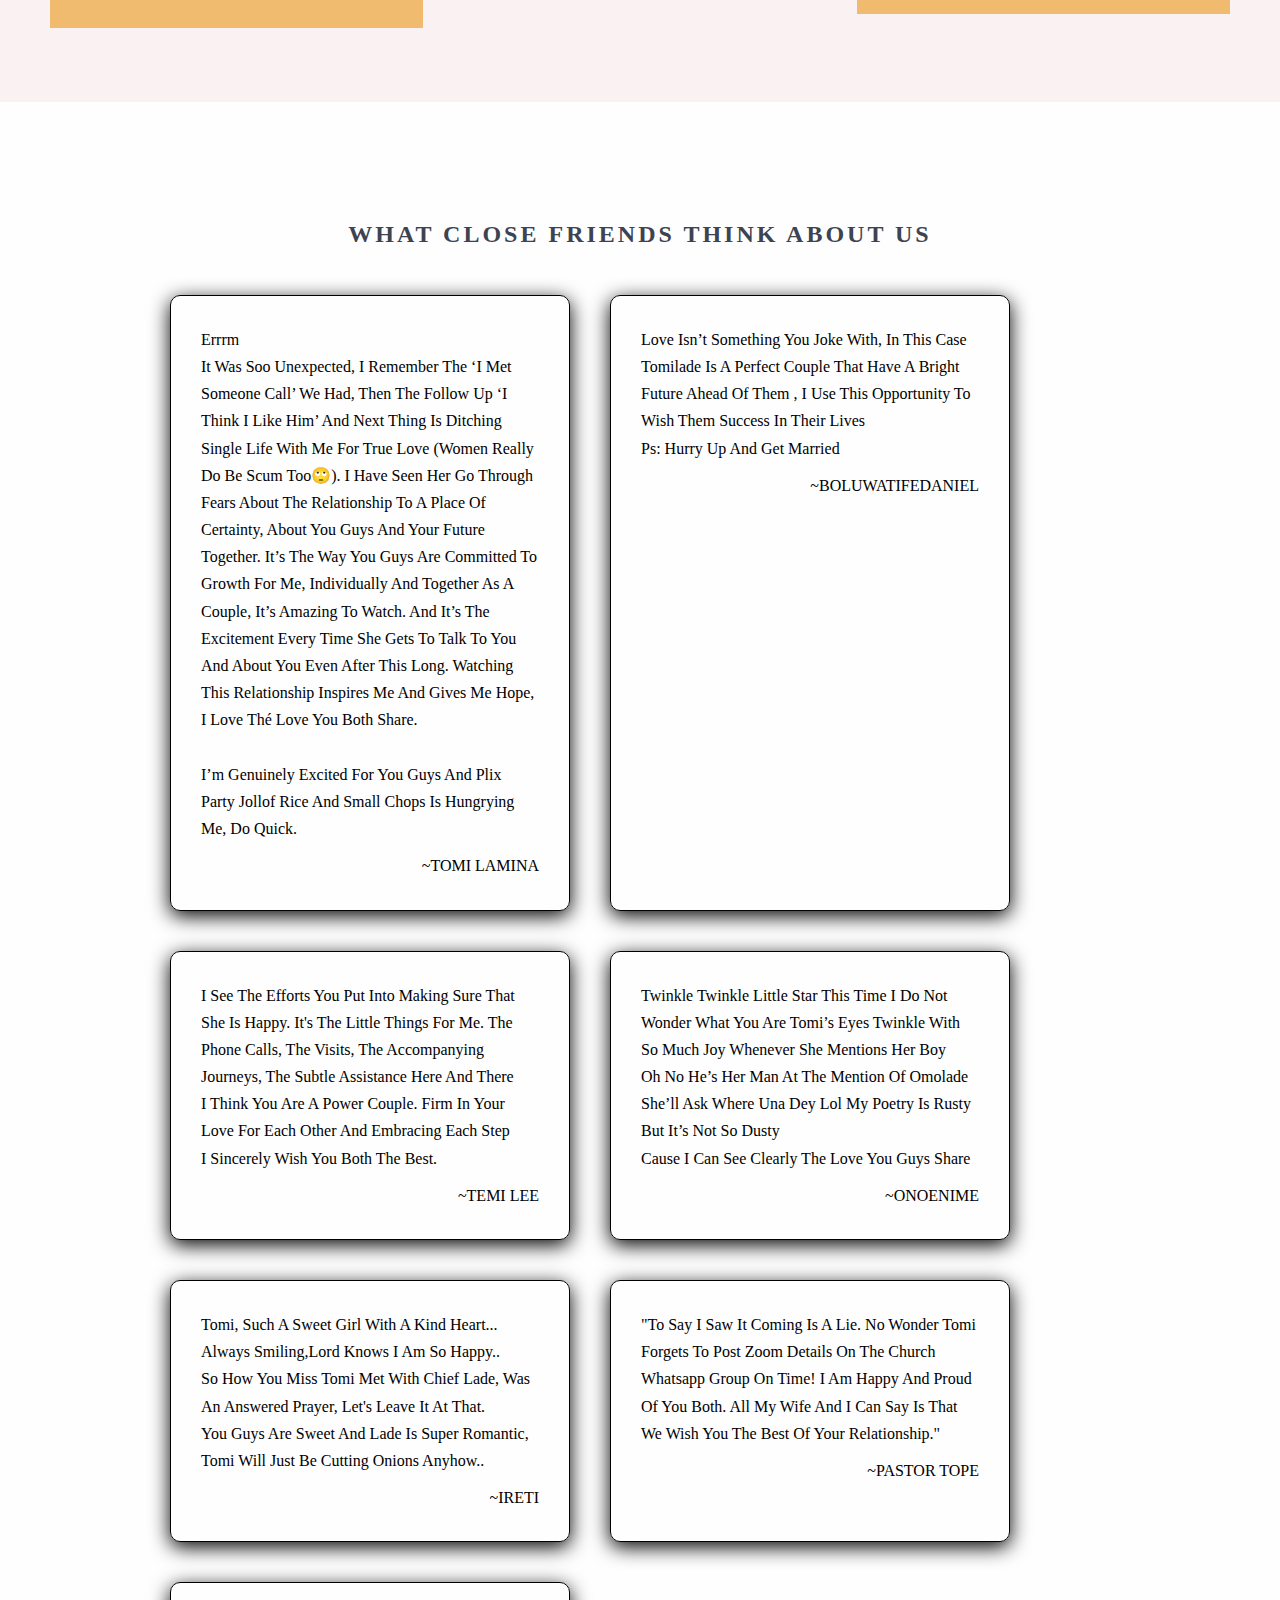
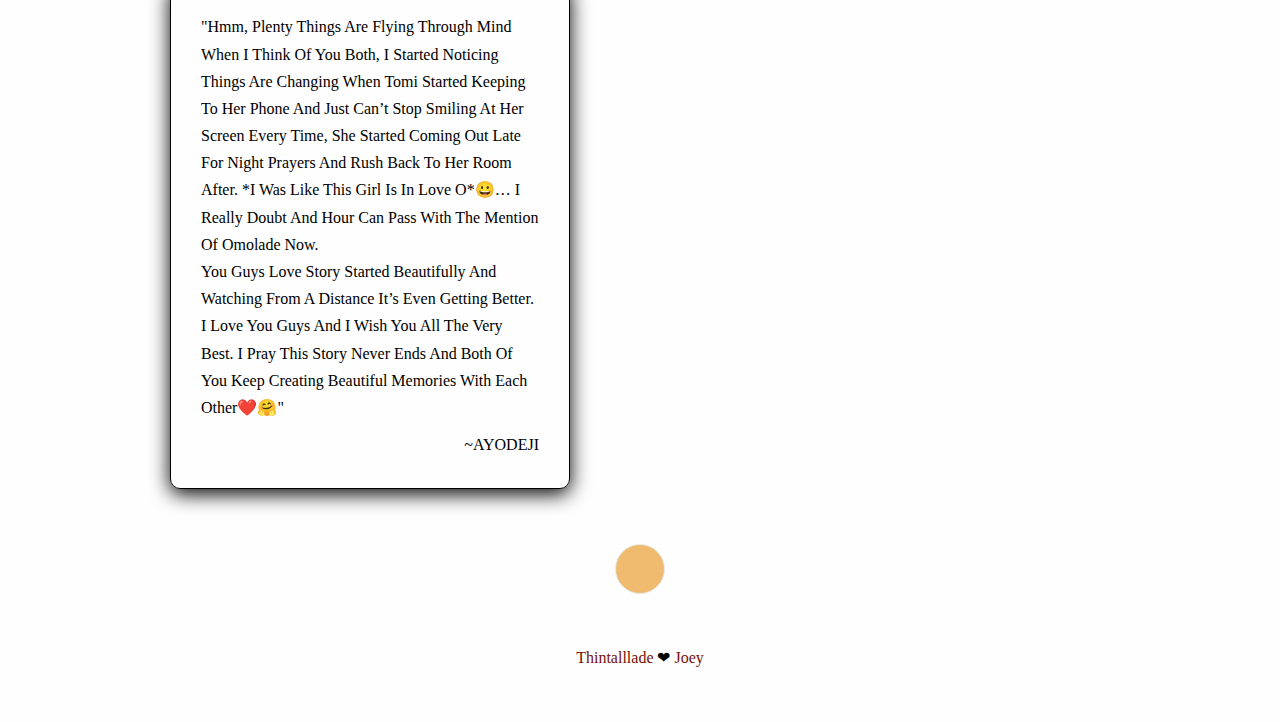
==== commit 954606d8: "added new comment" ====
--- a/public/index.html
+++ b/public/index.html
@@ -296,8 +296,31 @@
 
             <h4>~Ireti</h4>
           </div>
-          
-        </div>
+
+          <div class="friendParagraph">
+            <p>
+              "To say i saw it coming is a lie. No wonder Tomi forgets to post Zoom details on the church Whatsapp group on time! I am happy and proud of you both. All my wife and i can say is that we wish you the best of your relationship."
+            </p>
+
+            <h4>~Pastor Tope</h4>
+          </div>
+
+          <div class="friendParagraph">
+            <p>
+              "Hmm, plenty things are flying through mind when I think of you both, I started noticing things are changing when Tomi started keeping to her phone and just can’t stop smiling at her screen every time, she started coming out late for night prayers and rush back to her room after. *I was like this girl is in love o*😀… I really doubt and hour can pass with the mention of Omolade now.
+              <br>
+              You guys love story started beautifully and watching from a distance it’s even getting better. I love you guys and i wish you all the very best.
+              I pray this story never ends and both of you keep creating beautiful memories with each other❤️🤗"
+            </p>
+
+            <h4>~Ayodeji</h4>
+          </div>
+
+          
+          
+        </div>
+
+        
       </section>
       
       <footer>
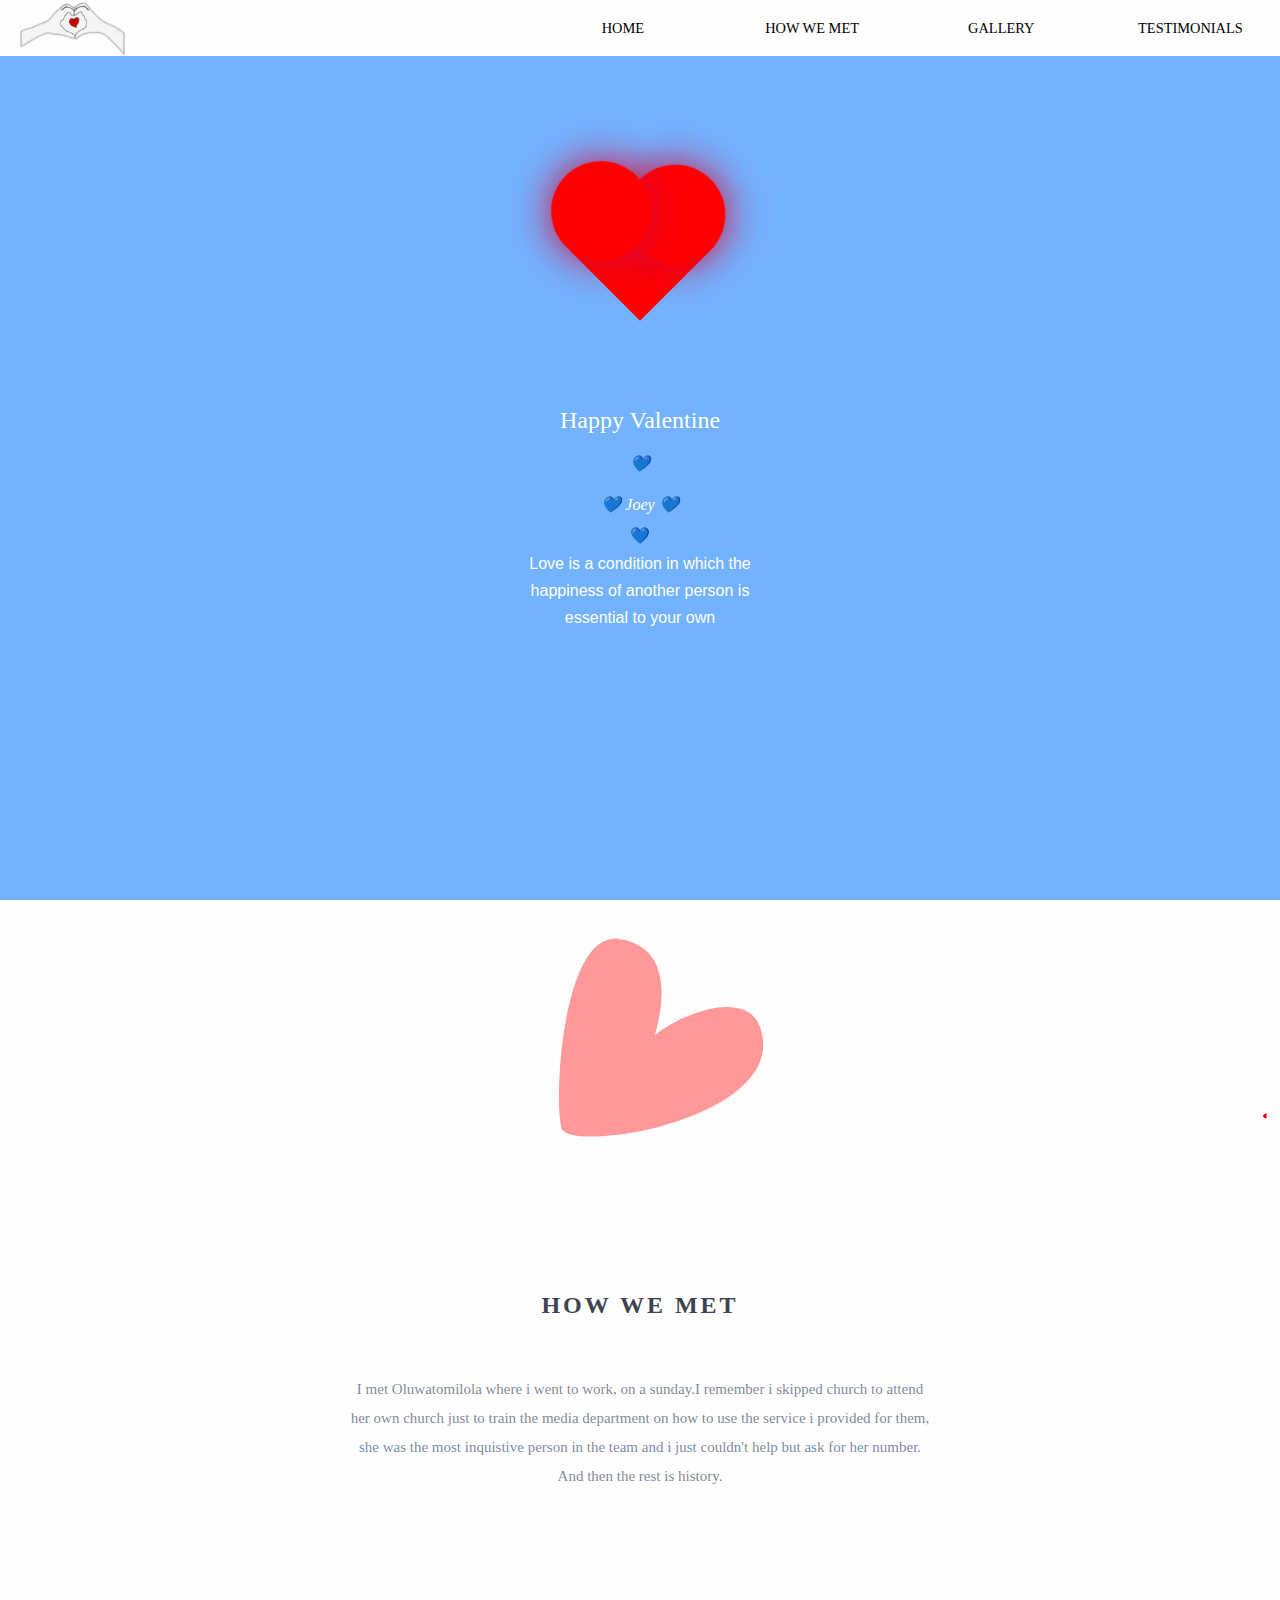
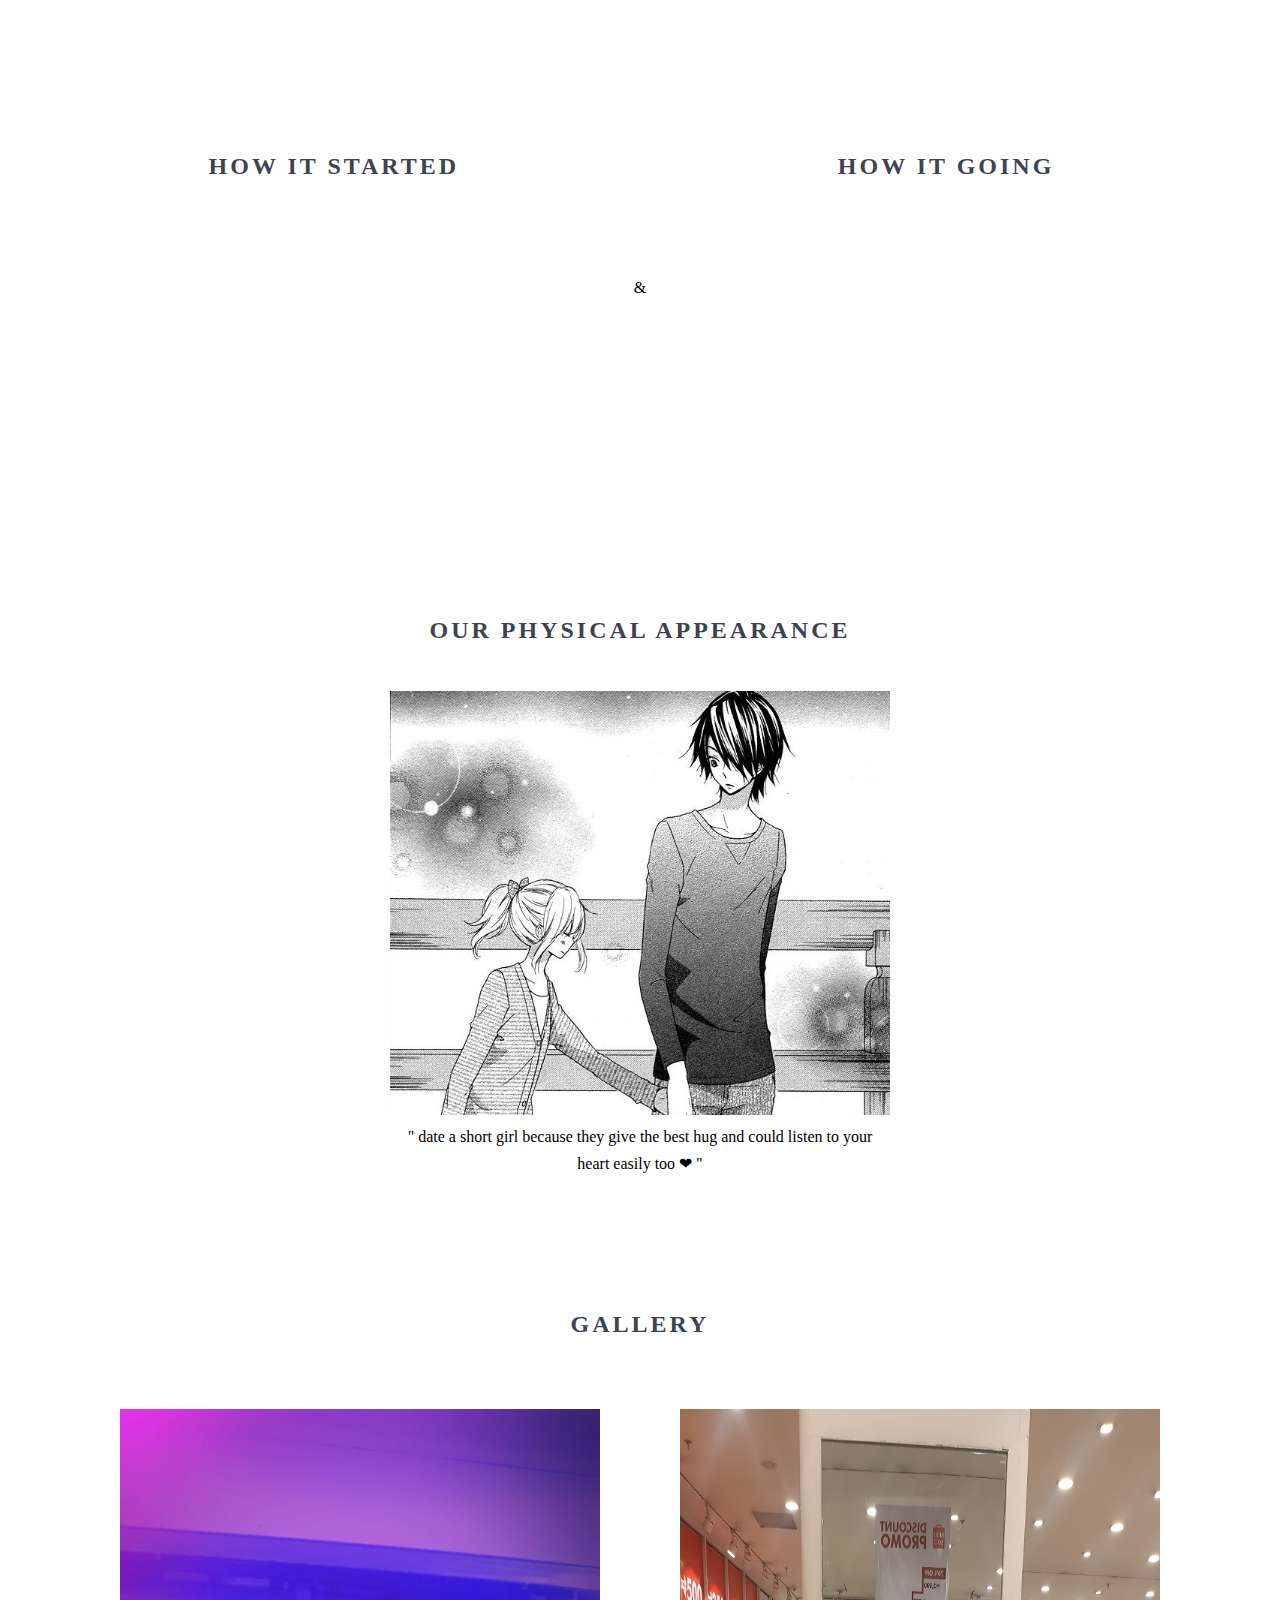
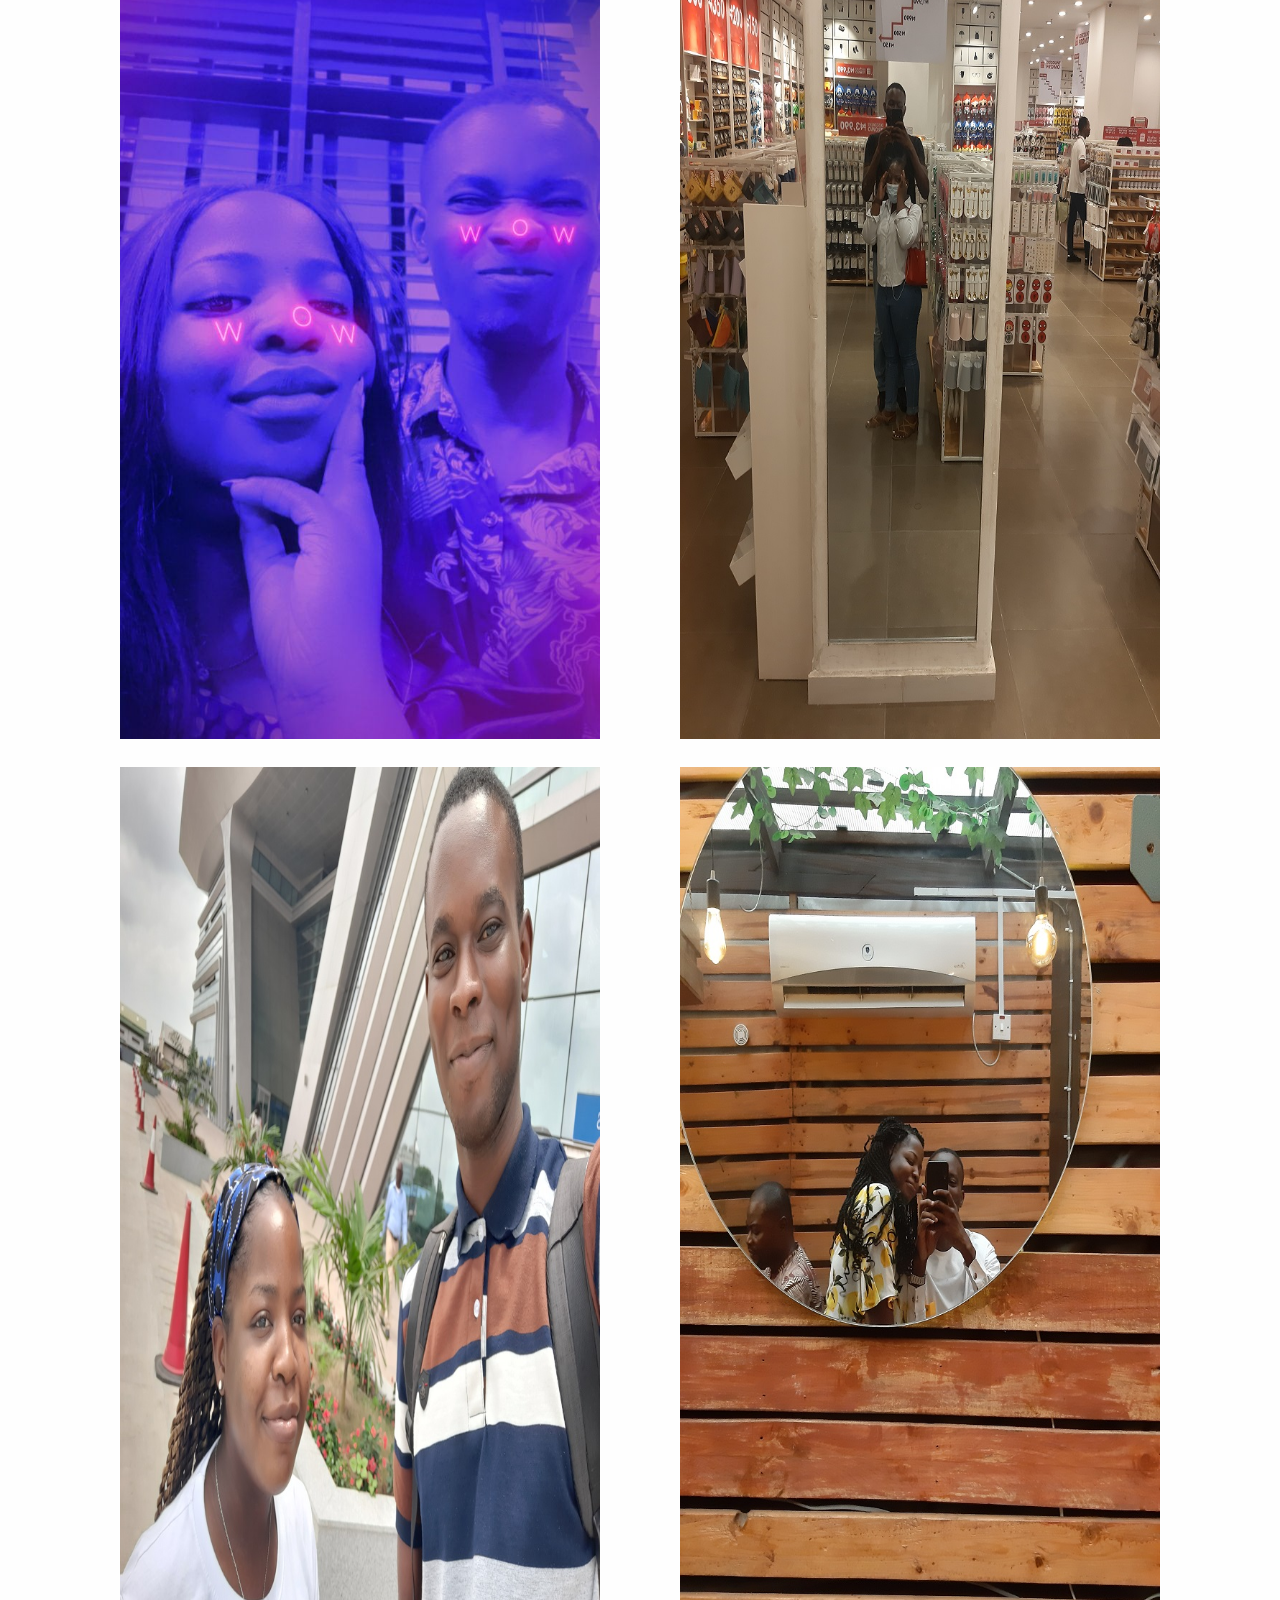
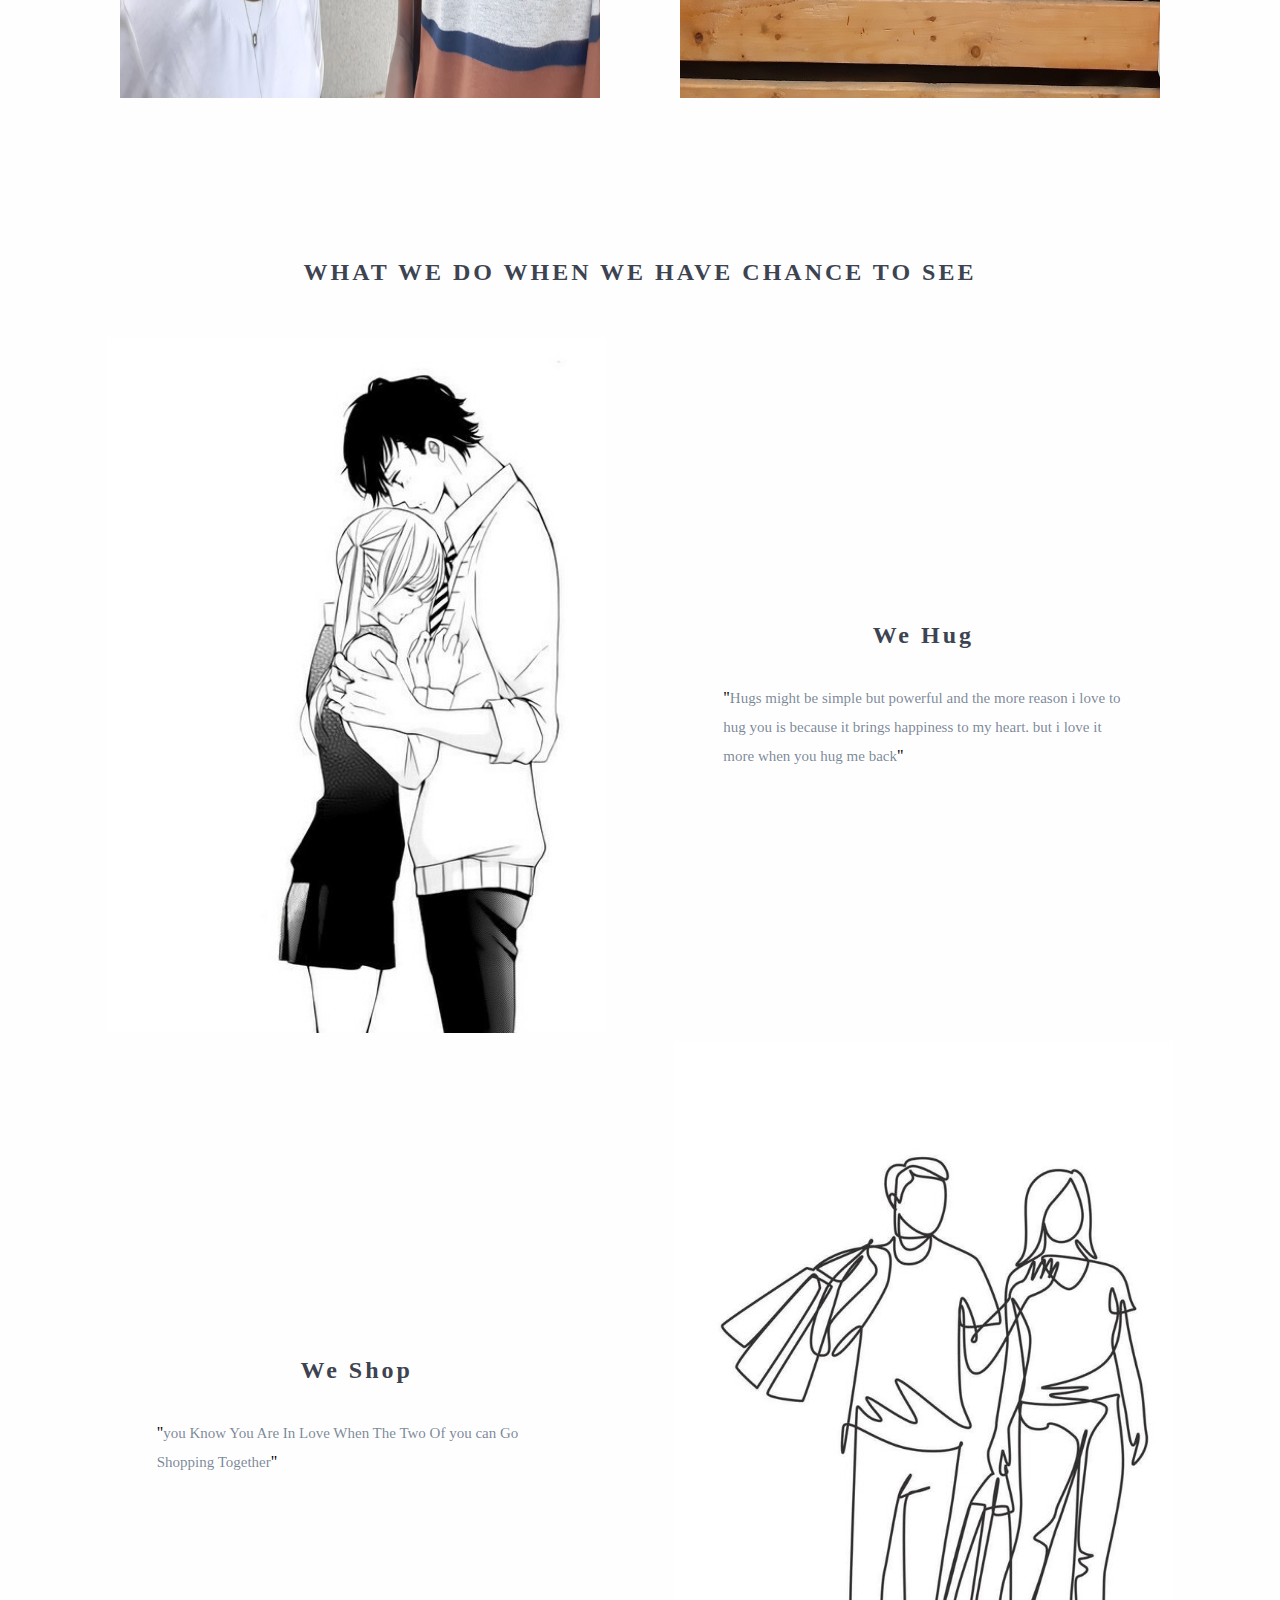
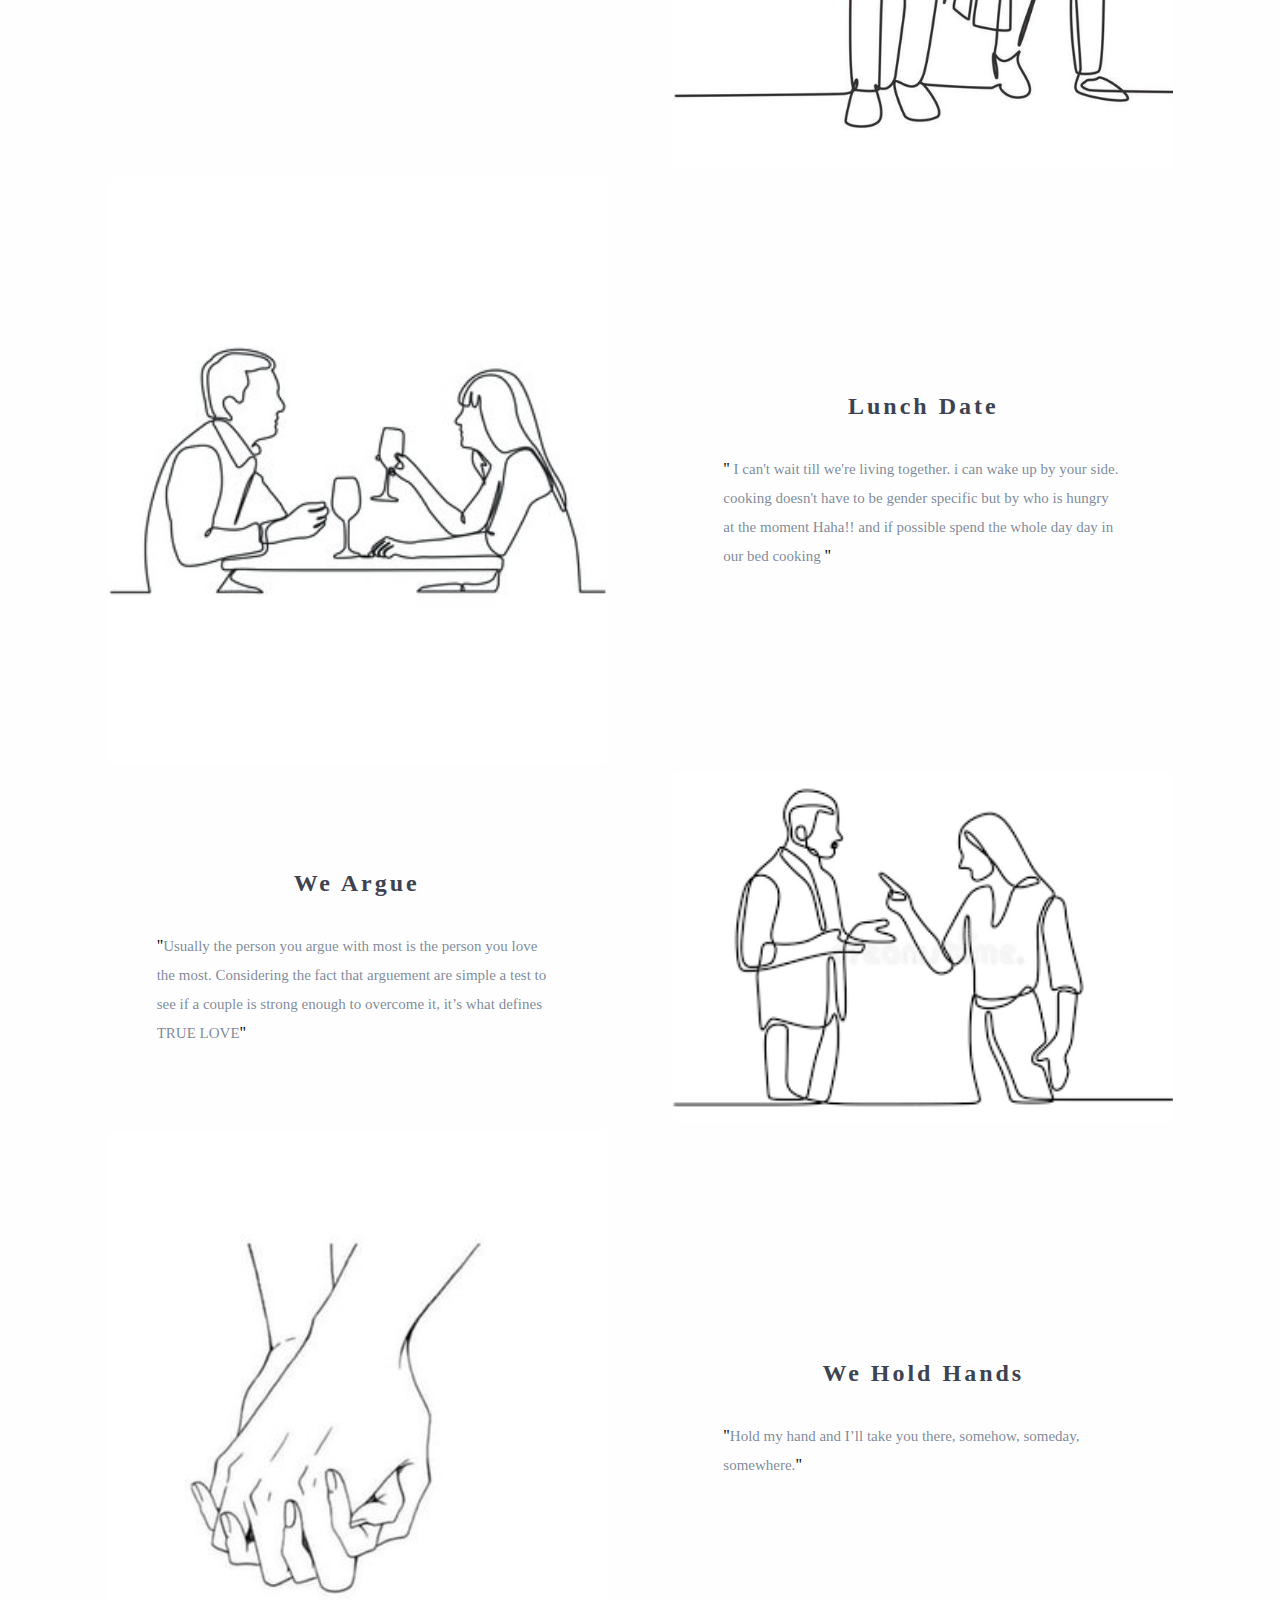
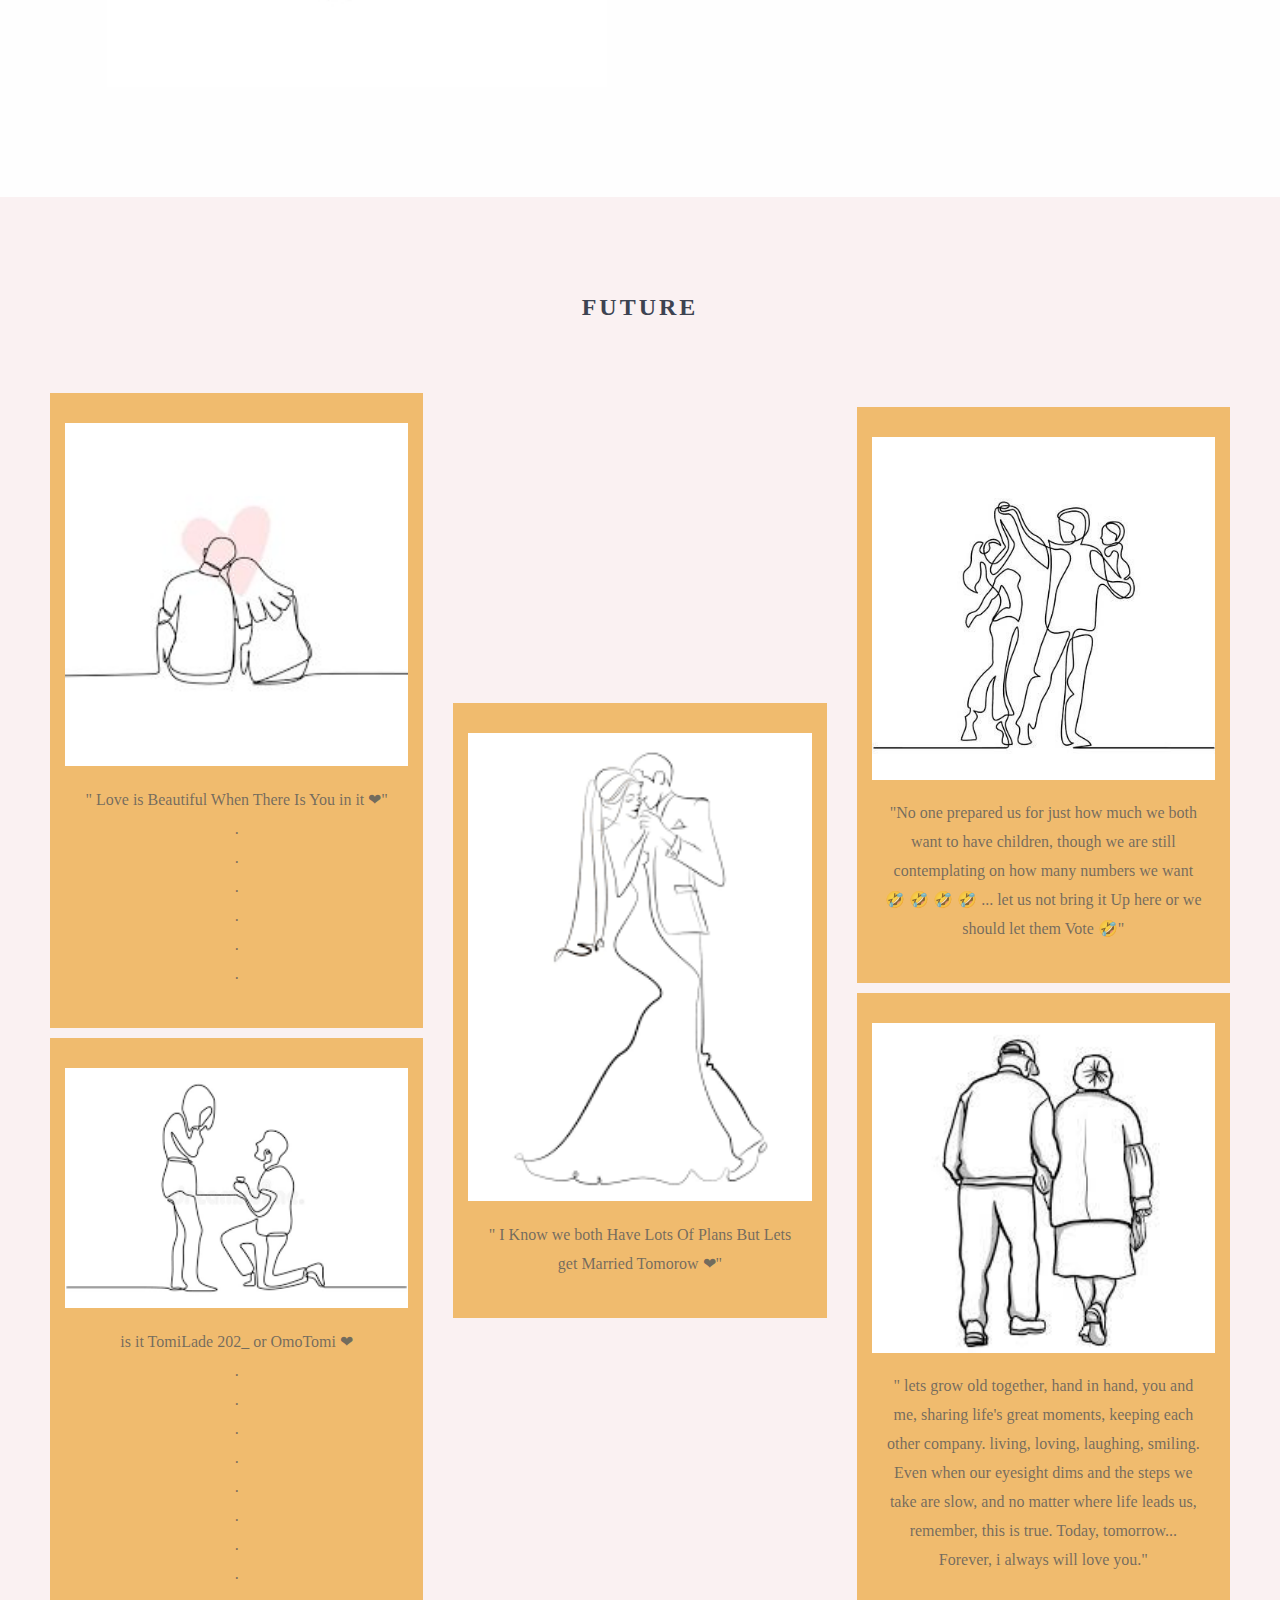
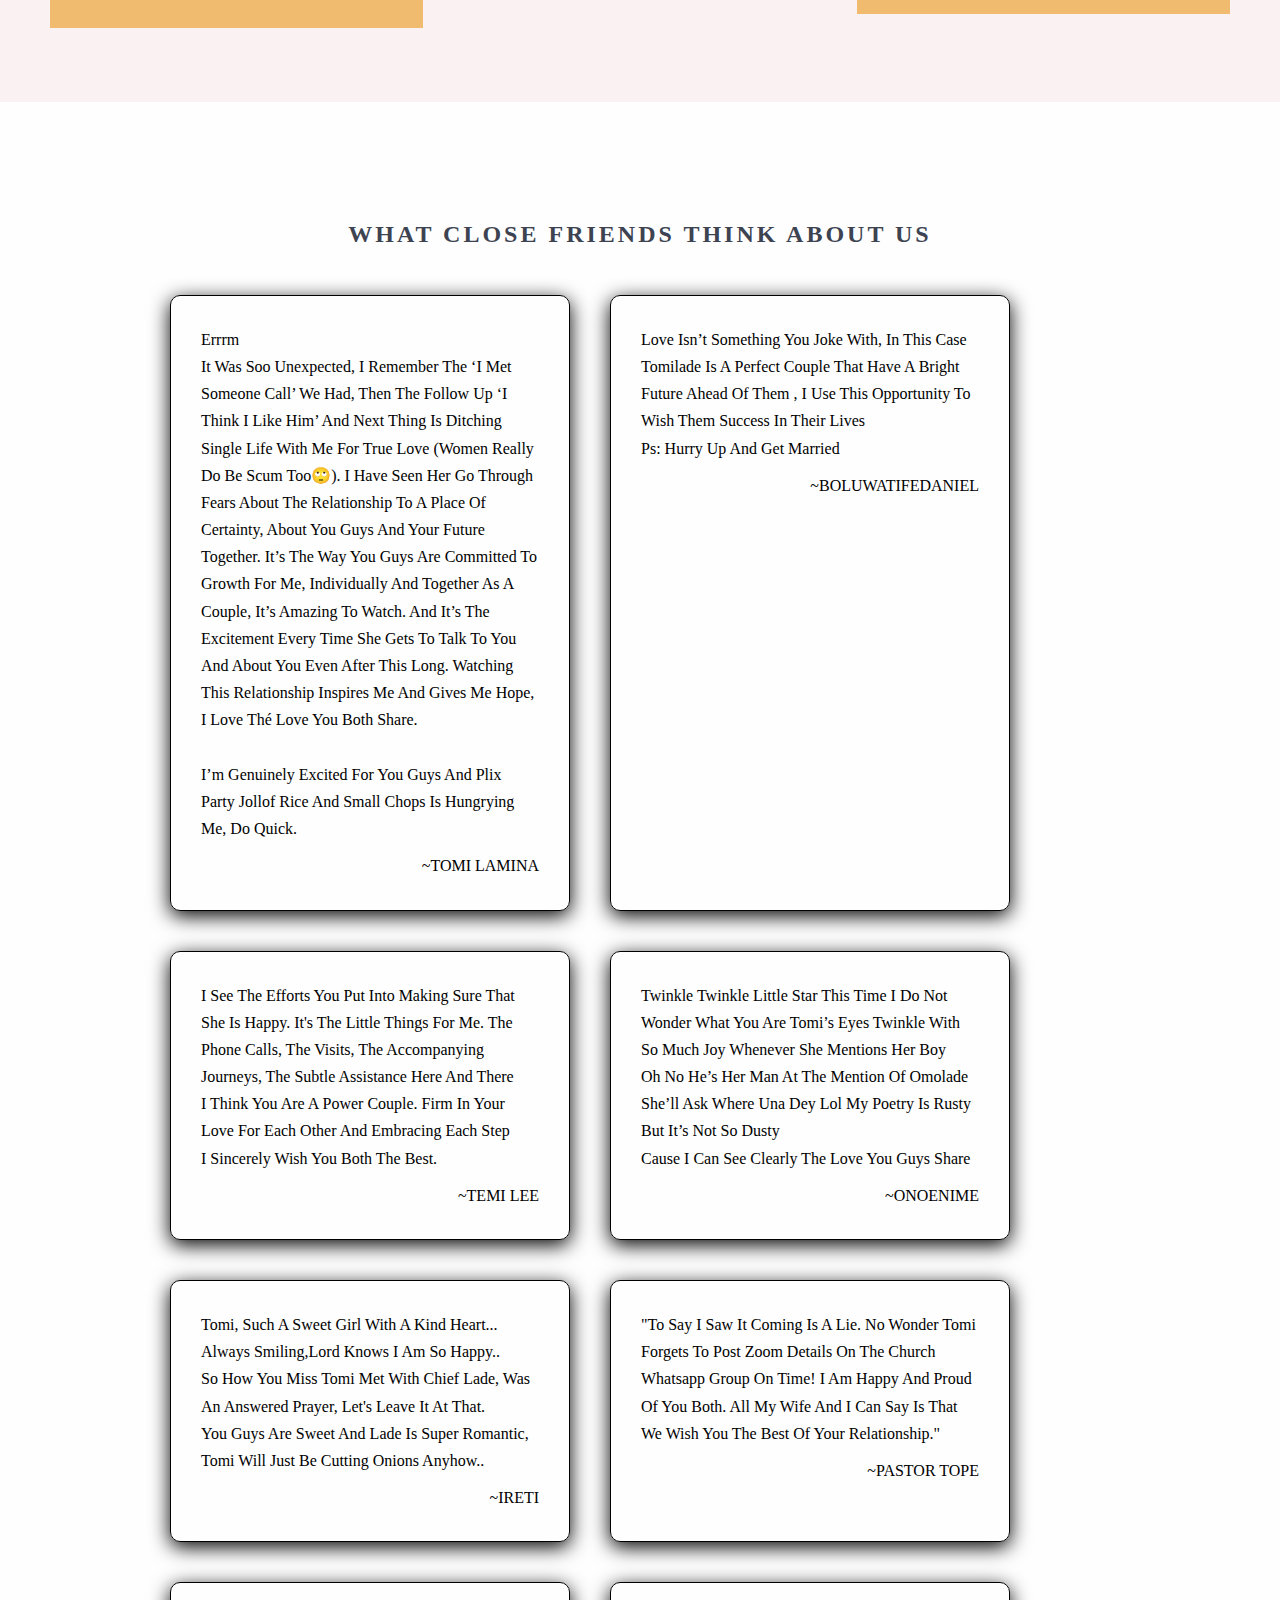
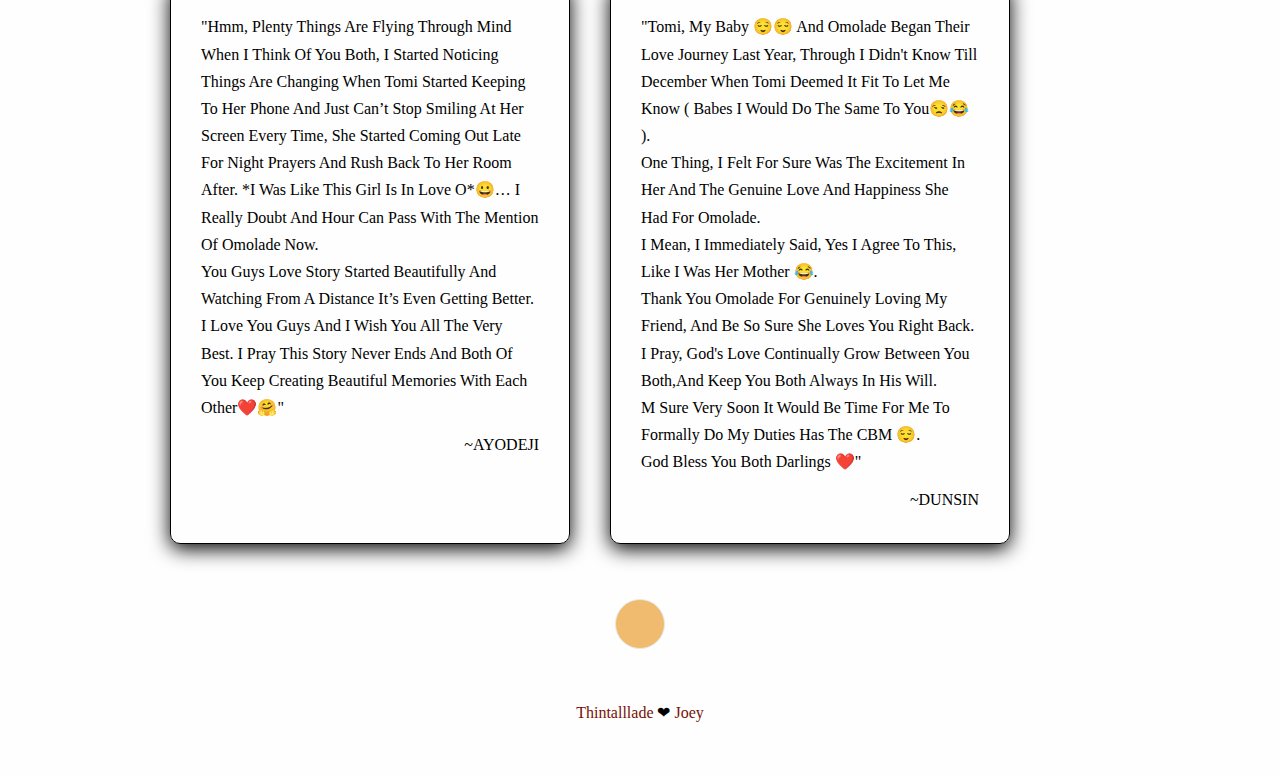
==== commit e0d81527: "added Dusin's new comment on the website" ====
--- a/public/index.html
+++ b/public/index.html
@@ -316,6 +316,28 @@
             <h4>~Ayodeji</h4>
           </div>
 
+          <div class="friendParagraph">
+            <p>
+              "Tomi, My Baby 😌😌 and Omolade began their Love Journey last year, Through I didn't know till December when Tomi deemed it fit to let me know ( Babes I would do the same to You😒😂 ). 
+              <br>
+              One thing, I felt for sure was the excitement in her and the genuine love and happiness she had for Omolade.
+              <br>
+              I mean, I immediately said, Yes I agree to this, Like I was her mother 😂. 
+              <br>
+              Thank You Omolade for genuinely loving my friend, and be so sure she loves you right back.
+              <br>
+              I pray, God's love continually grow between you both,and keep you both always in his will.
+              <br>
+              M sure very soon it would be time for me to formally do my duties has the CBM 😌. 
+              <br>
+              God bless you both darlings ❤️"
+            </p>
+
+            <h4>~Dunsin</h4>
+          </div>
+
+          
+
           
           
         </div>
